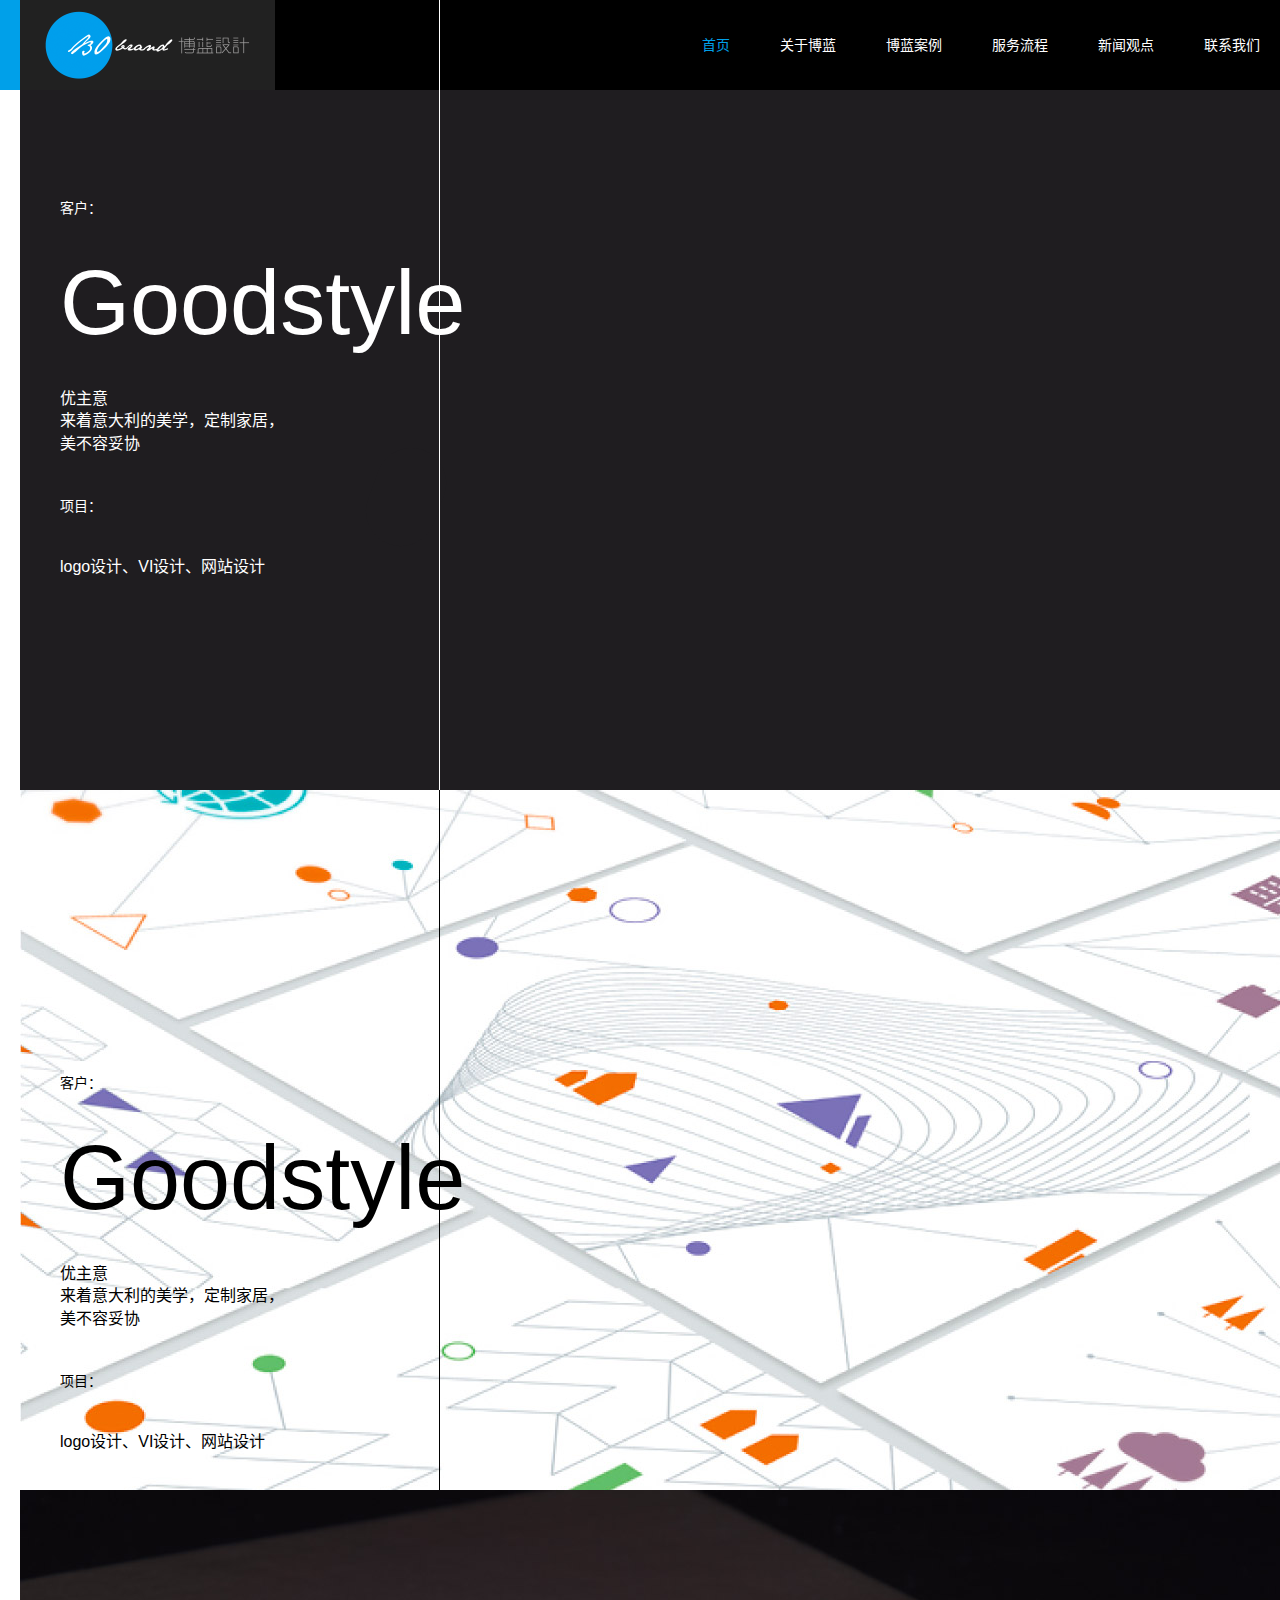
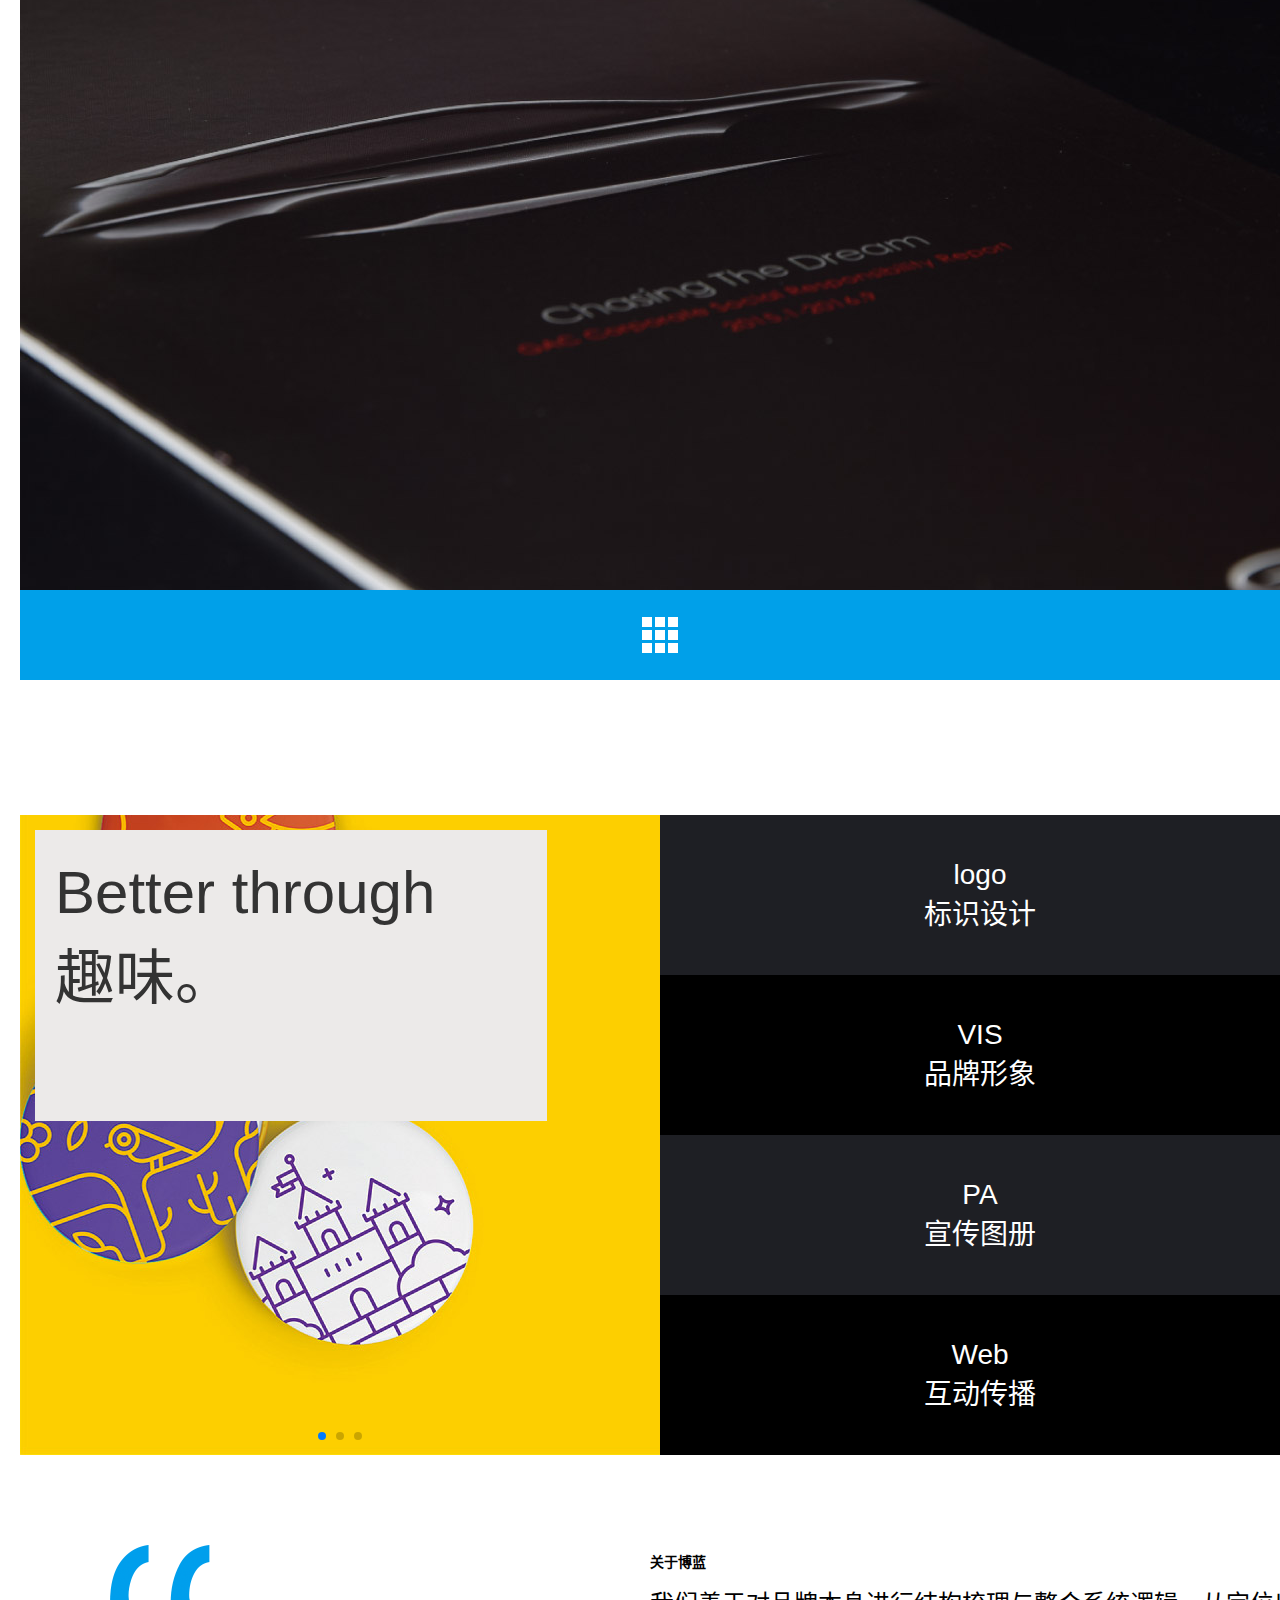
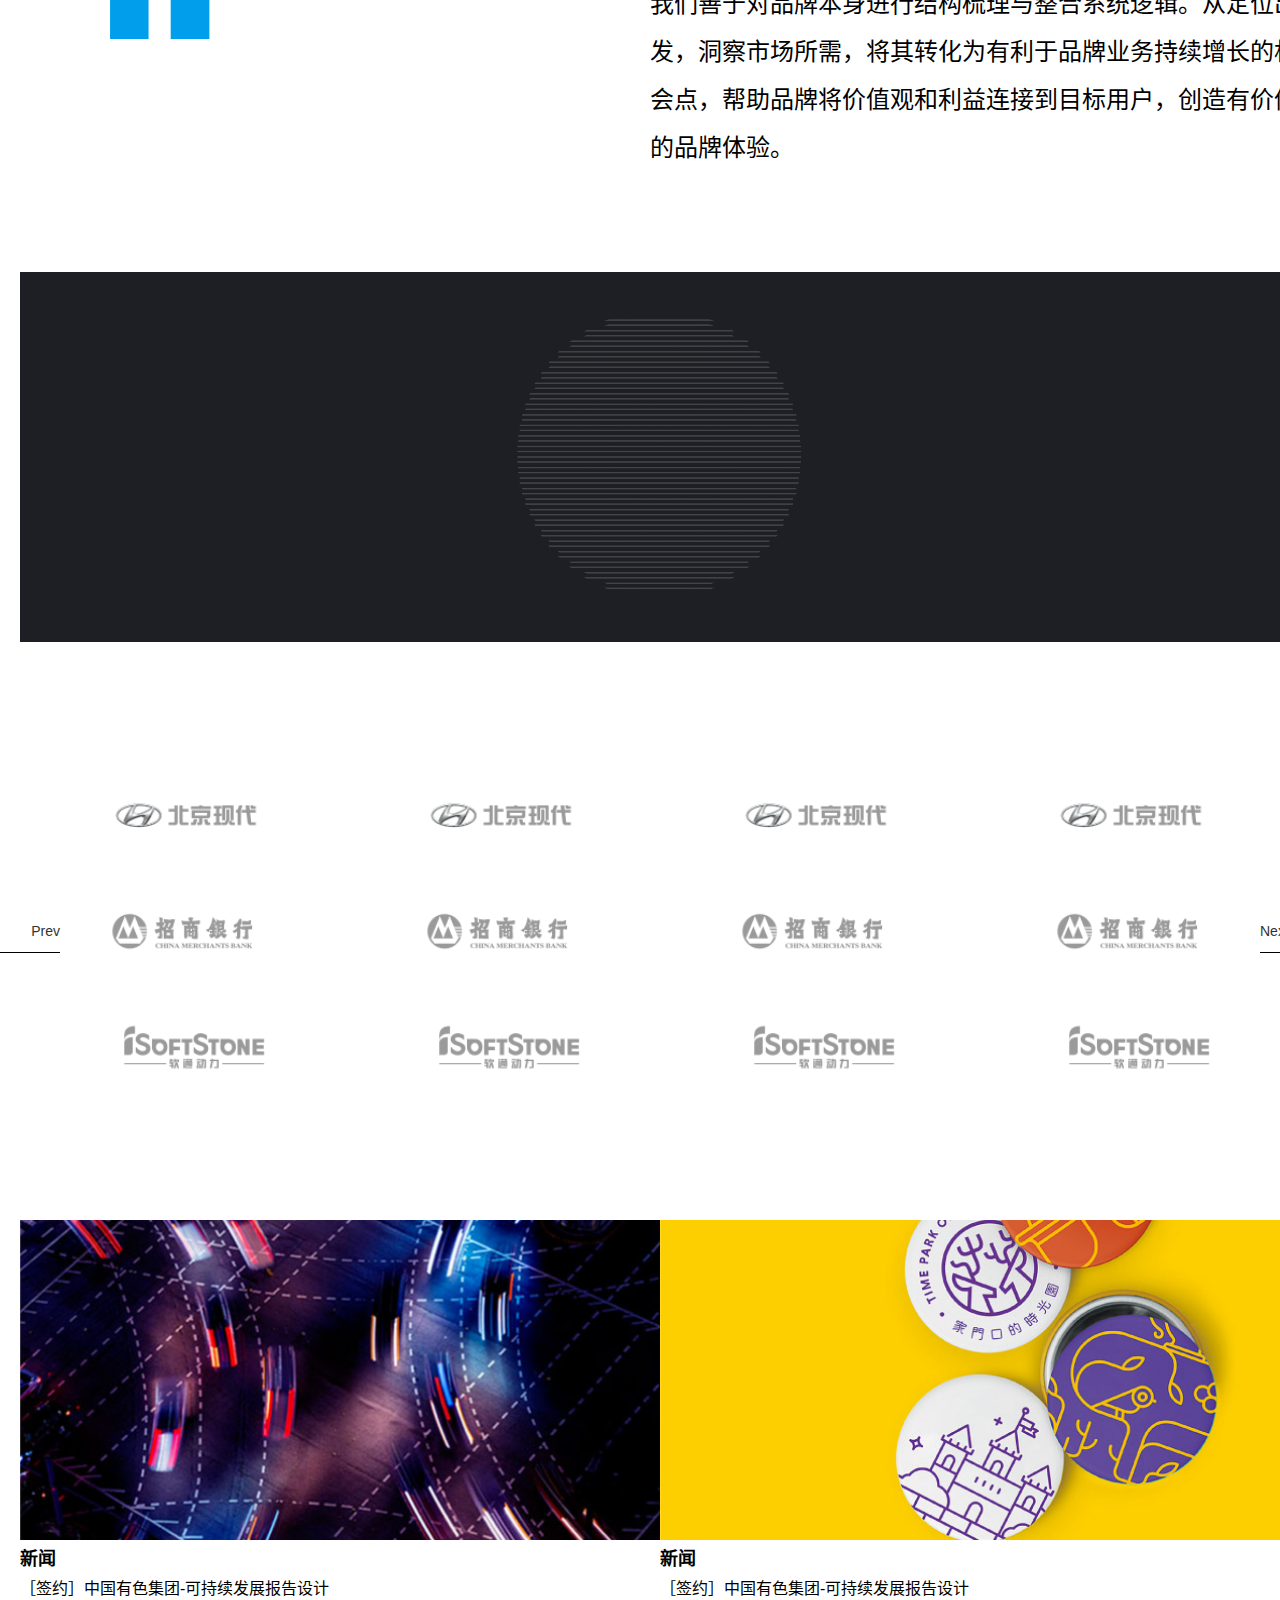
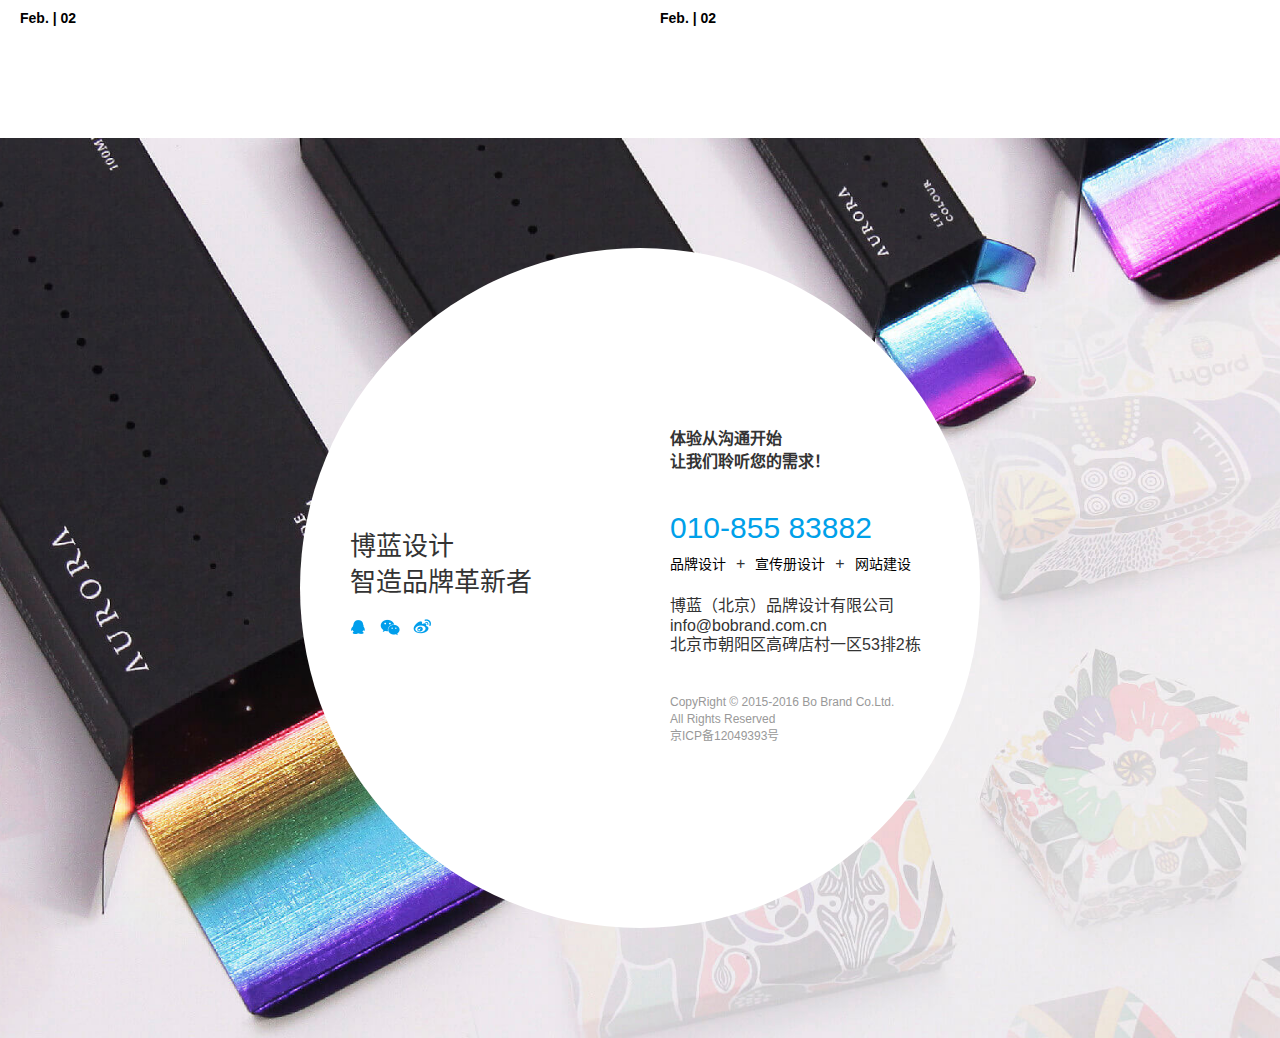
==== index.html @ 8a4f6799 "首页移动端调整" ====
<!DOCTYPE html>
<html lang="zh-CN">

<head>
    <meta charset="utf-8">
    <meta http-equiv="X-UA-Compatible" content="IE=edge">
    <meta content="width=device-width, initial-scale=1.0, maximum-scale=1.0,  user-scalable=0;" name="viewport" />
    <meta content="yes" name="apple-mobile-web-app-capable" />
    <meta content="black" name="apple-mobile-web-app-status-bar-style" />
    <meta content="telephone=no" name="format-detection" />
    <!-- 上述3个meta标签*必须*放在最前面，任何其他内容都*必须*跟随其后！ -->
    <title>博蓝</title>
    <!-- Bootstrap -->
    <link href="css/bootstrap.min.css" rel="stylesheet">
    <!-- HTML5 shim and Respond.js for IE8 support of HTML5 elements and media queries -->
    <!-- WARNING: Respond.js doesn't work if you view the page via file:// -->
    <!--[if lt IE 9]>
<script type="text/javascript" src="js/html5shiv.min.js"></script>
<script type="text/javascript" src="js/respond.min.js"></script>
<![endif]-->
    <link rel="stylesheet" type="text/css" href="css/swiper.min.css" media="all">
    <link rel="stylesheet" type="text/css" href="css/animate.css" media="all">
    <link rel="stylesheet" type="text/css" href="css/common.css" media="all">
    <link rel="stylesheet" type="text/css" href="css/index.css" media="all">
</head>

<body>
    <div class="container bl-container index-container">
        <div class="nav-block"></div>
        <nav class="navbar navbar-default bl-left-tag ">
            <!-- Brand and toggle get grouped for better mobile display -->
            <div class="navbar-header">
                <button type="button" class="navbar-toggle collapsed" data-toggle="collapse" data-target="#bs-example-navbar-collapse-1" aria-expanded="false"> <span class="sr-only">Toggle navigation</span> <span class="icon-bar"></span> <span class="icon-bar"></span> <span class="icon-bar"></span> </button>
                <a class="navbar-brand" href="#">博蓝设计</a> </div>
            <!-- Collect the nav links, forms, and other content for toggling -->
            <div class="collapse navbar-collapse " id="bs-example-navbar-collapse-1">
                <ul class="nav navbar-nav pull-right">
                    <li class="active"><a href="#">首页</a></li>
                    <li><a href="#">关于博蓝</a></li>
                    <li><a href="#">博蓝案例</a></li>
                    <li><a href="#">服务流程</a></li>
                    <li><a href="#">新闻观点</a></li>
                    <li><a href="#">联系我们</a></li>
                    <li class="phone-li">
                    	<p class="p1">咨询热线</p>
                    	<p class="tel">010-855 83882</p>
						<p class="share">
							<a href="" class="qq"></a>
							<a href="" class="wx"></a>
							<a href="" class="sina"></a>
						</p>
                    </li>
                </ul>
            </div>
            <!-- /.navbar-collapse -->
            <!-- /.container-fluid -->
        </nav>
        <div class="banner-layer bl-1">
        	<div class="img-bg"> </div>
            <div class="b-text">
                <p>客户：</p>
                <p class="big">Goodstyle</p>
                <p class="phone-big">Goodstyle 优主意</p>
                <p class="text-f16">优主意
                    <br> 来着意大利的美学，定制家居，
                    <br> 美不容妥协
                </p>
                <p>项目：</p>
                <p class="text-f16">logo设计、VI设计、网站设计</p>
                <a href="" class="more "><span>了解更多</span></a> </div>
        </div>
        <div class="banner-layer bl-2">
            <div class="img-bg"> </div>
            <div class="b-text">
                <p>客户：</p>
                <p class="big">Goodstyle</p>
                <p class="phone-big">Goodstyle 优主意</p>
                <p class="text-f16">优主意
                    <br> 来着意大利的美学，定制家居，
                    <br> 美不容妥协
                </p>
                <p>项目：</p>
                <p class="text-f16">logo设计、VI设计、网站设计</p>
                <a href="" class="more "><span>了解更多</span></a> </div>
        </div>
        <div class="banner-layer bl-3">
            <div class="img-bg"> </div>
            <div class="b-text">
                <p>客户：</p>
                <p class="big">Goodstyle</p>
                <p class="phone-big">Goodstyle 优主意</p>
                <p class="text-f16">优主意
                    <br> 来着意大利的美学，定制家居，
                    <br> 美不容妥协
                </p>
                <p>项目：</p>
                <p class="text-f16">logo设计、VI设计、网站设计</p>
                <a href="" class="more "><span>了解更多</span></a> </div>
        </div>
        <a href="" class="banner-more"> <span class="icon"></span> <span class="text">全部案例</span> </a>
        <div class="business clearfix">
            <div class="img pull-left">
                <div class="swiper-container">
                    <div class="swiper-wrapper">
                        <div class="swiper-slide"><img src="images/i-img01.jpg" width="100%" alt=""></div>
                        <div class="swiper-slide"><img src="images/i-bg01.jpg" width="100%" alt=""></div>
                        <div class="swiper-slide"><img src="images/i-bg02.jpg" width="100%" alt=""></div>
                    </div>
                    <div class="swiper-pagination"></div>
                </div>
                <div class="t"><span class="en">Better through</span><span class="ch">趣味。</span></div>
            </div>
            <ul class="list-unstyled pull-right">
                <li>
                    <a href="">
                        <div class="name"><span class="en">logo</span><span class="ch">标识设计</span></div>
                        <div class="more">了解更多</div>
                    </a>
                </li>
                <li>
                    <a href="">
                        <div class="name"><span class="en">VIS</span><span class="ch">品牌形象</span></div>
                        <div class="more">了解更多</div>
                    </a>
                </li>
                <li>
                    <a href="">
                        <div class="name"><span class="en">PA</span><span class="ch">宣传图册</span></div>
                        <div class="more">了解更多</div>
                    </a>
                </li>
                <li>
                    <a href="">
                        <div class="name"><span class="en">Web</span><span class="ch">互动传播</span></div>
                        <div class="more">了解更多</div>
                    </a>
                </li>
            </ul>
        </div>
        <div class="about clearfix"> <span class="icon"></span>
            <div class="text">
                <h5><a href="">关于博蓝</a></h5>
                <p>我们善于对品牌本身进行结构梳理与整合系统逻辑。从定位出发，洞察市场所需，将其转化为有利于品牌业务持续增长的机会点，帮助品牌将价值观和利益连接到目标用户，创造有价值的品牌体验。</p>
            </div>
        </div>
        <div class="about-2 clearfix">
            <div class="item item-1"> <span class="num" id="clsj">8</span> <span class="line"></span> <span class="text">年时间</span> </div>
            <div class="item item-2"> <span class="num" id="jx">11</span> <span class="line"></span> <span class="text">奖项</span> </div>
            <div class="item item-3"> <span class="num" id="alsl">343</span> <span class="line"></span> <span class="text">家企业</span> </div>
            <div class="item item-4"> <span class="num" id="sjxm">1250</span> <span class="line"></span> <span class="text">设计项目</span> </div>
        </div>
        <div class="partner">
            <div class="swiper-container">
                <div class="swiper-wrapper">
                    <div class="swiper-slide">
                        <a href=""><img src="images/p-1.png" width="100%" alt=""></a>
                        <a href=""><img src="images/p-2.png" width="100%" alt=""></a>
                        <a href=""><img src="images/p-3.png" width="100%" alt=""></a>
                    </div>
                    <div class="swiper-slide">
                        <a href=""><img src="images/p-1.png" width="100%" alt=""></a>
                        <a href=""><img src="images/p-2.png" width="100%" alt=""></a>
                        <a href=""><img src="images/p-3.png" width="100%" alt=""></a>
                    </div>
                    <div class="swiper-slide">
                        <a href=""><img src="images/p-1.png" width="100%" alt=""></a>
                        <a href=""><img src="images/p-2.png" width="100%" alt=""></a>
                        <a href=""><img src="images/p-3.png" width="100%" alt=""></a>
                    </div>
                    <div class="swiper-slide">
                        <a href=""><img src="images/p-1.png" width="100%" alt=""></a>
                        <a href=""><img src="images/p-2.png" width="100%" alt=""></a>
                        <a href=""><img src="images/p-3.png" width="100%" alt=""></a>
                    </div>
                    <div class="swiper-slide">
                        <a href=""><img src="images/p-1.png" width="100%" alt=""></a>
                        <a href=""><img src="images/p-2.png" width="100%" alt=""></a>
                        <a href=""><img src="images/p-3.png" width="100%" alt=""></a>
                    </div>
                    <div class="swiper-slide">
                        <a href=""><img src="images/p-1.png" width="100%" alt=""></a>
                        <a href=""><img src="images/p-2.png" width="100%" alt=""></a>
                        <a href=""><img src="images/p-3.png" width="100%" alt=""></a>
                    </div>
                </div>
                <div class="swiper-button-next">Next</div>
                <div class="swiper-button-prev">Prev</div>
            </div>
        </div>
        <div class="clearfix news-layer">
            <div class="news pull-left">
                <a href="">
                    <div class="img"><img src="images/i-img02.jpg" width="100%" alt=""></div>
                    <h4>新闻</h4>
                    <h5>［签约］中国有色集团-可持续发展报告设计</h5>
                    <p class="time">Feb. | 02</p>
                </a>
            </div>
            <div class="news pull-right">
                <a href="">
                    <div class="img"><img src="images/i-img03.jpg" width="100%" alt=""></div>
                    <h4>新闻</h4>
                    <h5>［签约］中国有色集团-可持续发展报告设计</h5>
                    <p class="time">Feb. | 02</p>
                </a>
            </div>
        </div>
    </div>
    <div class="footer">
        <div class="footer-wrap">
            <div class="footer-content">
                <div class="left pull-left">
                    <h3>博蓝设计<br>智造品牌革新者</h3>
                    <div class="share">
						<a href="" class="qq"></a>
						<a href="" class="wx"></a>
						<a href="" class="sina"></a>

                    </div>
                </div>
                <div class="right pull-right">
                    <p class="p1"><b>体验从沟通开始<br>让我们聆听您的需求！</b></p>
                    <p class="tel">010-855 83882 </p>
                    <p class="links"><a href="">品牌设计</a>+<a href=""> 宣传册设计</a>+<a href="">网站建设</a></p>
                    <p class="name">博蓝（北京）品牌设计有限公司</p>
                    <p class="email">info@bobrand.com.cn</p>
                    <p class="addr">北京市朝阳区高碑店村一区53排2栋</p>
                    <p class="copy">CopyRight © 2015-2016 Bo Brand Co.Ltd.
                        <br>All Rights Reserved
                        <br>京ICP备12049393号</p>
                </div>
            </div>
        </div>
        <div class="footer-friends">
            <span>北京VI设计公司</span>
            <span>北京标志设计</span>
            <span>北京LOGO设计</span>
            <span>VI设计公司</span>
            <span>北京画册设计</span>
            <span>北京商标设计</span>
            <span>品牌策划</span>
            <span>包装设计</span>
            <span>展示设计</span>
            <span>专卖店设计</span>
            <span>广告设计</span>
            <span>平面设计</span>
            <span>企业形象设计</span>
            <span>网站设计</span>
            <span>北京网站设计公司</span>
            <span>网站建设</span>
            <span>导视设计</span>
        </div>
    </div>
    <script type="text/javascript" src="js/jquery-1.11.2.min.js"></script>
    <script type="text/javascript" src="js/bootstrap.min.js"></script>
    <script type="text/javascript" src="js/jquery.mousewheel.min.js"></script>
    <script type="text/javascript" src="js/swiper.min.js"></script>
    <script type="text/javascript" src="js/countUp.js"></script>
    <script type="text/javascript" src="js/common.js"></script>
    <script type="text/javascript" src="js/index.js"></script>
</body>

</html>
---- css/common.css ----
@charset "utf-8";
/* CSS Document */
body{font-family:'microsoft yahei',Verdana, Geneva, sans-serif;}
.clearFix{zoom:1;}
.clearFix:after{clear:both;display:table;box-sizing:border-box;}

a:hover{text-decoration:none;}
.bl-container{width:1320px;padding:0 20px;min-height:1000px;padding-top: 90px;position: relative;}
.nav-block,
.navbar{position: absolute;top: 0;width: 1280px;height: 90px;border-width:0;background:#000000;border-radius:0;margin-bottom:0;}
.navbar:after{content: '';position: absolute;left: 420px;top: 0;bottom: 0;display: block;margin-left: -1px;border-left: 1px solid #fff;}
.navbar.navDown{position: fixed;z-index: 2;opacity:1;-webkit-animation: navDown 0.4s forwards;animation: navDown 0.4s forwards;}
.navbar.navUp{position: fixed;z-index: 2;opacity:1;-webkit-animation: navUp 0.4s forwards;animation: navUp 0.4s forwards;}
.navbar-header{padding:11px 25px;min-height:90px;background:#212121;}
.navbar-brand{text-indent:-999px;}
.navbar-default .navbar-brand{background:url(../images/css-spd.png) 0 0 no-repeat;width:205px;height:68px;}
.navbar-default .navbar-nav li a,
.navbar-default .navbar-nav li a:focus{min-height:90px;line-height:90px;padding:0 25px;color:#fff;-webkit-transition:all 0.5s;transition:all 0.5s;}
.navbar-default .navbar-nav li.active a, 
.navbar-default .navbar-nav li.active a:hover, 
.navbar-default .navbar-nav li a:hover,
.navbar-default .navbar-nav li.active a:focus{background:none;color:#00a0e9;}
.bl-left-tag{}
.bl-left-tag:before{position:absolute;top:0;left:-20px;width:20px;content:'';background:#00a0e9;width:20px;height:90px;}

.text-f14{font-size:14px;}
.text-f16{font-size:16px;}


.footer{background:#1f1d20;}
.footer-wrap{position:relative;width:1280px;margin:0 auto;background:url(../images/i-bg04.jpg) center 0 no-repeat;background-size:cover;min-height:800px;}
.footer-content{width:680px;height:680px;position:absolute;left:50%;top:50%;margin:-340px 0 0 -340px;background:#fff;border-radius:100%;background:#fff;}
.footer-content .left,
.footer-content .right{width:50%;box-sizing:border-box;}
.footer-content .left h3{font-size:26px;line-height:1.4em;}
.footer-content .left{padding:260px 0 0 50px;}
.footer-content .left .share{font-size: 0;margin-left: -8px;}
.footer-content .left .share a{background:url(../images/css-spd.png) 0 -177px no-repeat;-webkit-background-size: 400px 400px; background-size: 400px 400px;width: 32px;height: 32px;display: inline-block;vertical-align: top;}
.footer-content .left .share a.wx{background-position: 0 -212px;}
.footer-content .left .share a.sina{background-position: 0 -248px;}

.footer-content .right{padding:180px 50px 0 30px;font-size:16px;}
.footer-content .right .p1{margin-bottom: 40px;}
.footer-content .right .tel{color:#00a0e9;font-size:30px;line-height:1em;}
.footer-content .right .links{margin-left:-10px;margin-bottom:20px;}
.footer-content .right .links a{font-size:14px;color:#000;display:inline-block;padding:0 10px;}
.footer-content .right .links a:hover{text-decoration: none;color: #00a0e9;}
.footer-content .right .name,
.footer-content .right .email,
.footer-content .right .addr{margin-bottom:0;line-height:1.2em;}
.footer-content .right .copy{font-size:12px;color:#999;line-height:1.4em;margin-top:40px;}
.footer-friends{display: none;width: 1280px;margin: 0 auto;padding: 20px 0;font-size: 12px;color: #999;text-align: center;}
.footer-friends span{display: inline-block;padding: 0 4px;}


@keyframes navDown{
	0%{top:-90px;}
	100%{top:0;}
}
@keyframes navUp{
	0%{top:0;}
	100%{top:-90px;}
}


.navbar-default .navbar-nav li.phone-li{display: none;}
@media screen and (max-width: 1024px){
	.bl-container,

	.footer-wrap{width: 100%;-webkit-box-sizing: border-box;
	-moz-box-sizing: border-box;
	box-sizing: border-box;}
	.navbar{left: 20px;right: 0;width: auto;}
	.nav-block{left: 0;right: 0;width: auto;}

}
@media screen and (max-width:768px)
{
	.navbar-default .navbar-nav li a, .navbar-default .navbar-nav li a:focus{padding: 0 10px;}

}

@media screen and (max-width:414px)
{	
	.navbar-default .navbar-nav li.phone-li{display: block;}
	.banner-more{display: block !important;}

	.navbar-header{padding: 11px 15px;}
	.navbar-default .navbar-brand{width: 155px;height: 52px;margin-top: 8px;-webkit-background-size: 600px 600px; background-size: 600px 600px;}
	.nav{float: none !important;-webkit-box-sizing: border-box;-moz-box-sizing: border-box; box-sizing: border-box;background: #00a0e9;padding: 20px 0;}
	.navbar-default .navbar-toggle{border-width: 0;}
	.navbar-default .navbar-toggle .icon-bar{height: 1px;}
	.navbar-default .navbar-toggle .icon-bar:nth-child(3){width: 26px;}
	.navbar-toggle .icon-bar+.icon-bar{margin-top: 6px;}
	.navbar-default .navbar-toggle:hover, .navbar-default .navbar-toggle:focus{background: none;}
	.navbar-default .navbar-toggle{background: #00a0e9 !important;}
	.navbar-default .navbar-toggle.collapsed{background: none !important;}
	.navbar-default .navbar-toggle .icon-bar{background: #fff;}
	.navbar-default .navbar-toggle.collapsed{background:none;}
	.navbar-default .navbar-toggle.collapsed  .icon-bar{background: #999;}
	.navbar-default .navbar-collapse, .navbar-default .navbar-form{border-top: none;}

	.navbar-default .navbar-nav li a, .navbar-default .navbar-nav li a:focus{line-height:40px;min-height: auto;height: auto;text-align: left;text-indent: 40%;padding: 0;}
	.navbar-default .navbar-nav li.active a, .navbar-default .navbar-nav li.active a:hover, .navbar-default .navbar-nav li a:hover, .navbar-default .navbar-nav li.active a:focus{color: #fff;}
	.navbar-default .navbar-nav li{text-indent: 40%;}
	.navbar-default .navbar-nav li.phone-li .tel{font-size: 20px;color: #fff;}
	.navbar-default .navbar-nav li.phone-li .p1{font-size: 12px;font-weight: bold;}
	.navbar-default .navbar-nav li.phone-li .share{font-size: 0;}
	.navbar-default .navbar-nav li.phone-li .share a{margin-right: 10px;background:url(../images/css-spd.png) 0 -177px no-repeat;-webkit-background-size: 400px 400px; background-size: 400px 400px;width: 32px;height: 32px;display: inline-block;vertical-align: top;}
	.navbar-default .navbar-nav li.phone-li .share a.wx{background-position: 0 -212px;}
	.navbar-default .navbar-nav li.phone-li .share a.sina{background-position: 0 -248px;}
	.navbar-default .navbar-nav{margin: 0 -15px;}
	.navbar-toggle{margin-right: 0;margin-top: 17px;}
	.footer-content{width: 90%;height: 370px;margin-top: -125px;margin-left: -45%;}
	.footer-content .right{padding: 40px 10px 0 0;font-size: 12px;}
	.footer-content .right .tel{font-size: 20px;}
	.footer-content .left h3{font-size: 18px;font-weight: bold;}
	.footer-content .left{padding: 120px 0 0 30px;}
	.footer-content .right .copy{margin-top: 20px;}
	.footer-content .right .p1{margin-bottom: 20px;}
	
}
---- css/index.css ----
@charset "utf-8";
/* CSS Document */
a{-webkit-transition:all 0.5s;transition:all 0.5s;}
.index-container{}
.banner-layer{height:700px;}

.banner-layer{position:relative;overflow:hidden;}
.banner-layer .img-bg{position:absolute;top:0;right:0;bottom:0;left:0;}
.banner-layer .b-text{position:absolute;top:0;bottom:0;left:0;border-right:1px solid #fff;font-size:14px;color:#fff;width:420px;padding:310px 0 0 40px;
/*-webkit-transition:all 1s;
transition:all 1s;
opacity:0;*/
}
.banner-layer .b-text .big{font-size:90px;line-height:1em;font-weight:normal;font-family:'arial';}
.banner-layer .b-text .more{border-radius:100px;width:100px;height:70px;padding-top:20px;box-sizing:border-box;text-align:center;position:absolute;top:50%;right:0;background:#1f1d20;margin:100px -50px 0 0;font-size:20px;color:#fff;
-webkit-transition:all 0.6s;
transition:all 0.6s;
-webkit-transform:rotate(-70deg);
transform:rotate(-70deg);
-webkit-transform-origin:center bottom;
transform-origin:center bottom;
}
.banner-layer .b-text .more span{opacity:0;
-webkit-transition:all 0.6s;
transition:all 0.6s;
}
.banner-layer .b-text .more:after{position:absolute;bottom:-1px;left:50%;content:'';height:1px;width:50%;background:#fff;
-webkit-transform:rotate(-20deg);
-webkit-transform-origin:left top;
-webkit-transition:all 0.6s;
transform:rotate(-20deg);
transform-origin:left top;
transition:all 0.6s;
}
.banner-layer .b-text:hover .more{transform:rotate(0);opacity:1;}
.banner-layer .b-text:hover .more span{opacity:1;}
.banner-layer .b-text:hover .more:after{width:40%;}
.banner-layer .b-text p{margin-bottom:40px;}

.bl-1{background:#1f1d20;}

.bl-2{}
.bl-2 .img-bg{background:url(../images/i-bg01.jpg) center 0 no-repeat;}
.bl-2 .b-text{border-right-color:#000;color:#000;}
.bl-2 .b-text .more{background:#fff;color:#000; margin-top:120px;}
.bl-2 .b-text .more:after{background:#000;}
.bl-3 .img-bg{background:url(../images/i-bg02.jpg) center 0 no-repeat;}
.bl-3 .b-text .more{background:url(../images/i-bg02.jpg) 30% 60% no-repeat;color:#fff; margin-top:120px;}

.banner-more{background:#00a0e9;height:90px;position:relative;display:block;margin-bottom:135px;}
.banner-more .icon,
.banner-more .text{-webkit-transition:all 0.5s;transition:all 0.5s;}
.banner-more .icon{position:absolute;left:50%;top:50%;margin:-18px 0 0 -18px;background:url(../images/css-spd.png) 0 -142px no-repeat;width:36px;height:36px;}
.banner-more .text{position:absolute;left:50%;top:50%;margin:-18px 0 0 -18px;padding-top:4px;font-size:12px;line-height:1em;text-align:center;width:36px;height:36px;border:1px solid #fff;color:#fff;}
.banner-more .text{transform:scale(0);}
.banner-more:hover .icon{transform:scale(0);}
.banner-more:hover .text{transform:scale(1);}

.business {position: relative;z-index: 1;}
.business .img,
.business ul{width:50%;position:relative;margin-bottom:0;}
.business .img .t{position:absolute;z-index:2;top:15px;left:15px;background:#eceae9;width:80%;font-size:60px;padding:20px 0 100px 20px;box-sizing:border-box;}
.business .img img{display:block;}
.business .img .en,
.business .img .ch{display:block;}
.business ul a{position:relative;display:block;background:#000;text-align:center;width:100%;min-height:160px;color:#fff;font-size:28px;}
.business ul li:nth-child(2n+1) a{background:#1e1f24;}
.business ul a .en,
.business ul a .ch{display:block;}
.business ul a .more{font-size:12px;}
.business ul a .name,
.business ul a .more{position:absolute;top:50%;left:50%;width:160px;height:60px;margin:-30px 0 0 -80px;}
.business ul a .name{height:80px;margin-top:-40px;}
.business ul a .more{opacity:0;height:0;margin-top:0;line-height:0;overflow:hidden;box-sizing:border-box;border-left:1px solid #fff;border-right:1px solid #fff;}
.business ul a,
.business ul a .name,
.business ul a .more{-webkit-transition:all 0.5s;transition:all 0.5s;}
.business ul a:hover{background:#00a0e9 !important;}
.business ul a:hover .name{opacity:0;-webkit-transform:scale(0);transform:scale(0);}
.business ul a:hover .more{opacity:1;height:60px;margin-top:-30px;line-height:60px;}
.about{position:relative;padding: 90px 0;}
.about .icon{position:absolute;top:90px;left:90px;background:url(../images/css-spd.png) 0 -213px no-repeat;width:100px;height:94px;}
.about .text{width:650px;float:right;color:#000;}
.about .text h5{font-weight:bold;}
.about .text h5 a{color:#000;}
.about .text h5 a:hover{color:#00a0e9;}
.about .text p{font-size:24px;line-height:2em;}
.about-2{height:370px;background:#1e1f24;position:relative;}
.about-2 .item{width:289px;height:265px;position:absolute;left:50%;top:50%;margin:-133px 0 0 -145px;background:url(../images/ibg03.png) center center no-repeat;}
.about-2 .item .num,
.about-2 .item .line,
.about-2 .item .text{opacity:0;position:absolute;top:50%;color:#fff;text-align:center;width:100%;
-webkit-transition:all 1s 2s;transition:all 1s 2s;
}
.about-2 .item .num{font-size:68px;line-height:1em;margin-top:-80px;}
.about-2 .item .text{position:absolute;margin-top:20px;font-size:30px;}
.about-2 .item .line{background:#00a0e9;width:40px;height:1px;left:50%;margin-left:-20px;margin-top:4px;}
.about-2 .item-2,
.about-2 .item-4{margin-top:-138px;}
.about-2 .item-2 .text,
.about-2 .item-4 .text{margin-top:24px;}
.about-2 .item-2 .num,
.about-2 .item-4 .num{margin-top:-74px;}
.about-2 .item-3,
.about-2 .item-4{}
.about-2.show .item-1{-webkit-animation: about2AniLeft1 2s forwards;animation: about2AniLeft1 2s forwards;}
.about-2.show .item-2{-webkit-animation: about2AniLeft2 1s forwards;animation: about2AniLeft2 1s forwards;}
.about-2.show .item-3{-webkit-animation: about2AniRight3 1s forwards;animation: about2AniRight3 1s forwards;}
.about-2.show .item-4{-webkit-animation: about2AniRight4 2s forwards;animation: about2AniRight4 2s forwards;}
.about-2.show .item .num,
.about-2.show .item .line,
.about-2.show .item .text{opacity:1;}
@-webkit-keyframes about2AniLeft1{
	0{}
	50%{margin-left:-270px;}
	100%{margin-left:-520px;}
}
@keyframes about2AniLeft1{
	0{}
	50%{margin-left:-270px;}
	100%{margin-left:-520px;}
}
@-webkit-keyframes about2AniLeft2{
	0{}
	100%{margin-left:-270px;}
}
@keyframes about2AniLeft2{
	0{}
	100%{margin-left:-270px;}
}
@-webkit-keyframes about2AniRight3{
	0{}
	100%{margin-left:-20px;}
}
@keyframes about2AniRight3{
	0{}
	100%{margin-left:-20px;}
}
@-webkit-keyframes about2AniRight4{
	0{}
	50%{margin-left:-20px;}
	100%{margin-left:230px;}
}
@keyframes about2AniRight4{
	0{}
	50%{margin-left:-20px;}
	100%{margin-left:230px;}
}

.partner .swiper-container{padding:100px 80px;margin:0 -20px;}
.partner .swiper-slide a{display:block;margin:30px 0;}
.partner .swiper-slide img{display:block;}
.partner .swiper-button-prev, 
.partner .swiper-button-next{width:60px;background:none;line-height:44px;border-bottom:1px solid #000;}
.partner .swiper-button-prev{left:0;text-align:right;}
.partner .swiper-button-next{right:0;}
.news-layer{margin-bottom:100px;}
.news {width:50%;}
.news .img{width:100%;height:320px;overflow:hidden;}
.news .img img{-webkit-transition:all 0.5s;transition:all 0.5s;}
.news .img img:hover{-webkit-transform:scale(1.1);transform:scale(1.1);}
.news a{color:#000;}
.news a:hover h5{color:#00a0e9;}
.news h4{font-weight:bold;}
.news h5{font-size:16px;}
.news .time{font-weight:bold;}



.banner-layer .b-text .phone-big{display: none;}
@media screen and (max-width:1024px){
	.navbar:after{display: none;}
	.business ul a{min-height: 125px;}
	.about-2{overflow: hidden;}
	.partner .swiper-container{padding: 70px 0;}
	.partner .swiper-button-prev, .partner .swiper-button-next{display: none;}
}

@media screen and (max-width:768px){
	.about-2 .item{width: 25%;-webkit-background-size: 100%;
	background-size: 100%;}
	.business .img .t{font-size: 30px;}
	.business ul a{min-height: 95px;font-size: 16px;}
	.business ul a .name{height: 50px;margin-top: -25px;}
	.about .text{width: 60%;}
	.partner .swiper-container{padding: 30px 0;}
	
	.about-2{height: 680px;}
	.about-2 .item{width: 40%;margin-left: 0;margin-left: -20%;margin-top: -135px;}
	.about-2.show .item-1{margin-left: -42%;margin-top: -285px;-webkit-animation: null 2s forwards;animation: null 2s forwards;}
	.about-2.show .item-2{margin-left: 2%;margin-top: -285px;-webkit-animation: null 1s forwards;animation: null 1s forwards;}
	.about-2.show .item-3{margin-left: -42%;margin-top: 15px;-webkit-animation: null 1s forwards;animation: null 1s forwards;}
	.about-2.show .item-4{margin-left: 2%;margin-top: 15px;-webkit-animation: null 2s forwards;animation: null 2s forwards;}
	

	.banner-layer .b-text{}
}
@media screen and (max-width: 414px){
	.bl-container{padding-left: 0;padding-right: 0;}
	.banner-layer{height: auto;}
	.banner-layer .b-text,
	.banner-layer .img-bg{position: static;width: 100%;min-height: 400px;padding: 0;margin: 0;-webkit-background-size: cover;
	background-size: cover;}
	.banner-layer .b-text{border-right: none;background: #fff;color: #000;height: auto;min-height: auto;padding:  30px;}
	.banner-layer .b-text p{margin-bottom: 0;}
	.banner-layer .b-text .big{font-size: 20px;}
	.banner-layer .b-text p:nth-child(1),
	.banner-layer .b-text p:nth-child(2),
	.banner-layer .b-text p:nth-child(4),
	.banner-layer .b-text p:nth-child(5){display: none;}
	.banner-layer .b-text p:nth-child(6){color: #999;}
	.banner-layer .b-text .phone-big{display: block;font-size: 30px;}
	.banner-layer .b-text .more{background: none;display: block;width: auto;height: auto;border-radius: 0;position: absolute;top: 0;bottom: 0;left: 0;right: 0;margin: 0;
		-webkit-transform: rotate(0);
		-ms-transform: rotate(0);
		-o-transform: rotate(0);
		transform: rotate(0);
	}
	.banner-layer .b-text .more span,
	.banner-layer .b-text .more:after{display: none;}
	.banner-more .icon{display: none;}
	.banner-more{height: auto;text-align: center;text-align: center;padding: 20px 0;margin: 0;}
	.banner-more .text{margin: 0;left: 0;font-size: 16px;position: static;margin: 0;width: auto;border-width: 0;-webkit-transform: scale(1);
	-ms-transform: scale(1);
	-o-transform: scale(1);
	transform: scale(1);}
	.business .img, .business ul{width: 100%;}
	.about .icon{top: 20p;left: 20px;background-position: 0 -105px;width: 50px;height: 50px;-webkit-background-size: 400px 400px;
	background-size: 400px 400px;}
	.about .text {width: 75%;}
	.about .text p{font-size: 16px;text-align: justify;padding-right: 20px;}
	
	.about-2{height: 500px;}
	.about-2 .item{-webkit-transition: all 1s ;
	-o-transition: all 1s ;
	transition: all 1s ;opacity:0;width: 50%;margin-left: -25%;height: 220px;margin-top: -110px;}
	.about-2.show .item-1{margin-left: -45%;margin-top: -220px;}
	.about-2.show .item-2{margin-left: -5%;margin-top: -216px;}
	.about-2.show .item-3{margin-left: -45%;margin-top: 0;}
	.about-2.show .item-4{margin-left: -5%;margin-top: 4px;}
	.about-2 .item .num{font-size: 36px;margin-top: -50px;}
	.about-2 .item .text{font-size: 20px;}

	.about-2.show .item{opacity:1;}
	

	.partner{overflow: hidden;}
	.partner .swiper-container{padding:0 20px;}
	.news-layer{margin-bottom: 20px;}
	.news{width: 100%;float: none;}
	.news .img{height: auto;}
	.news h4,
	.news h5,
	.news .time{padding: 0 20px;}
}
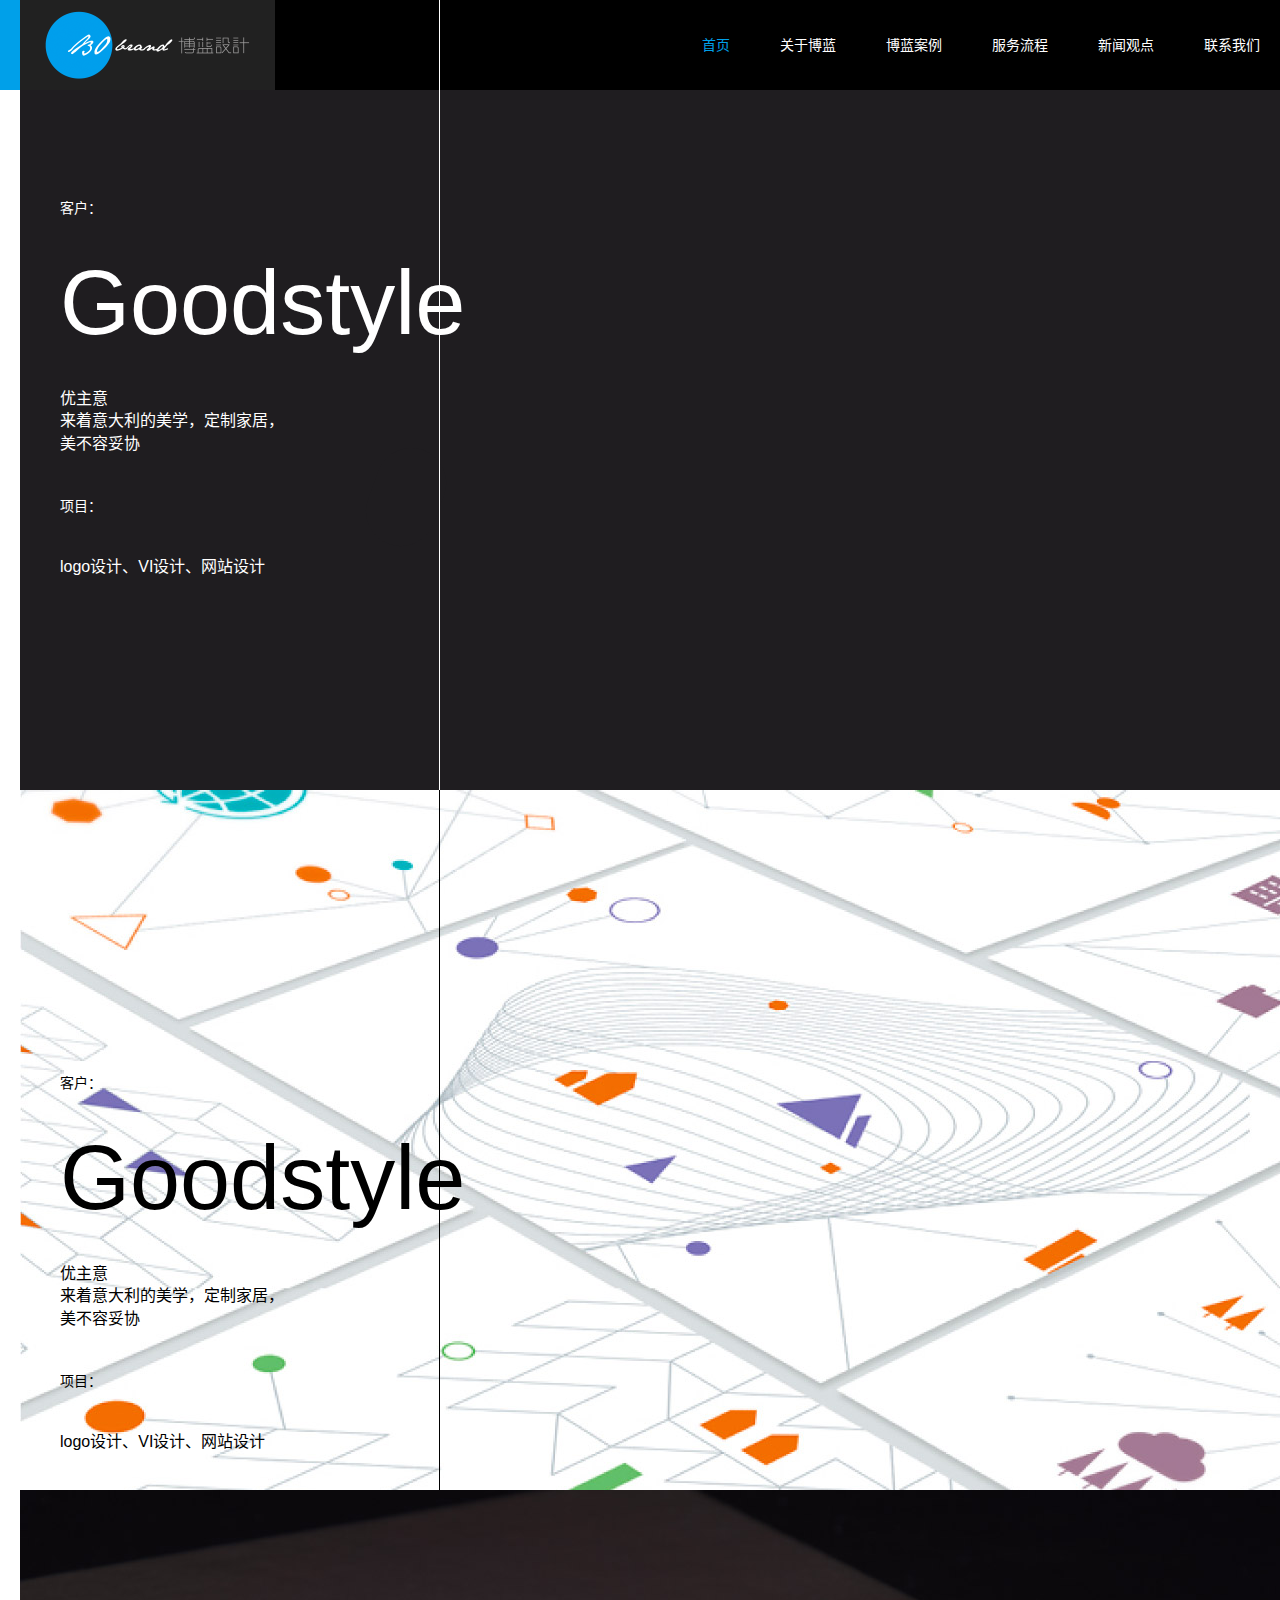
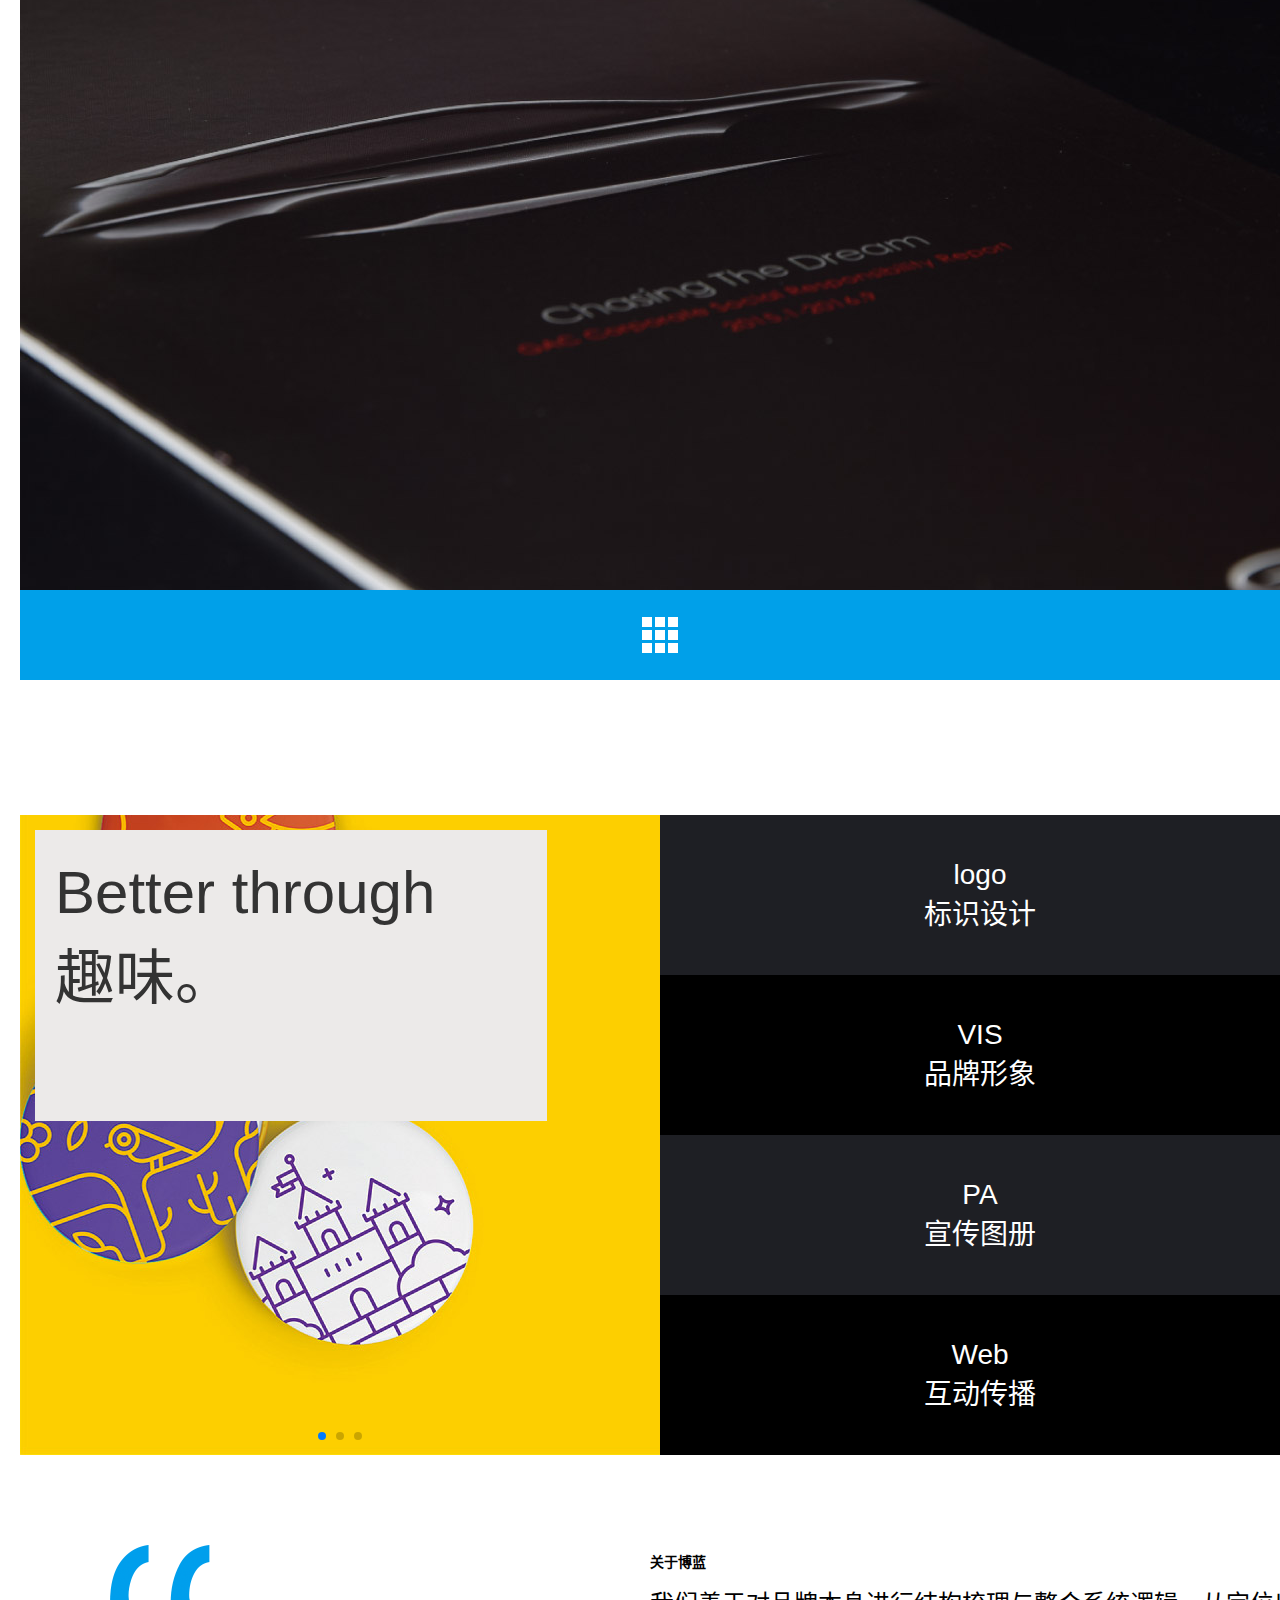
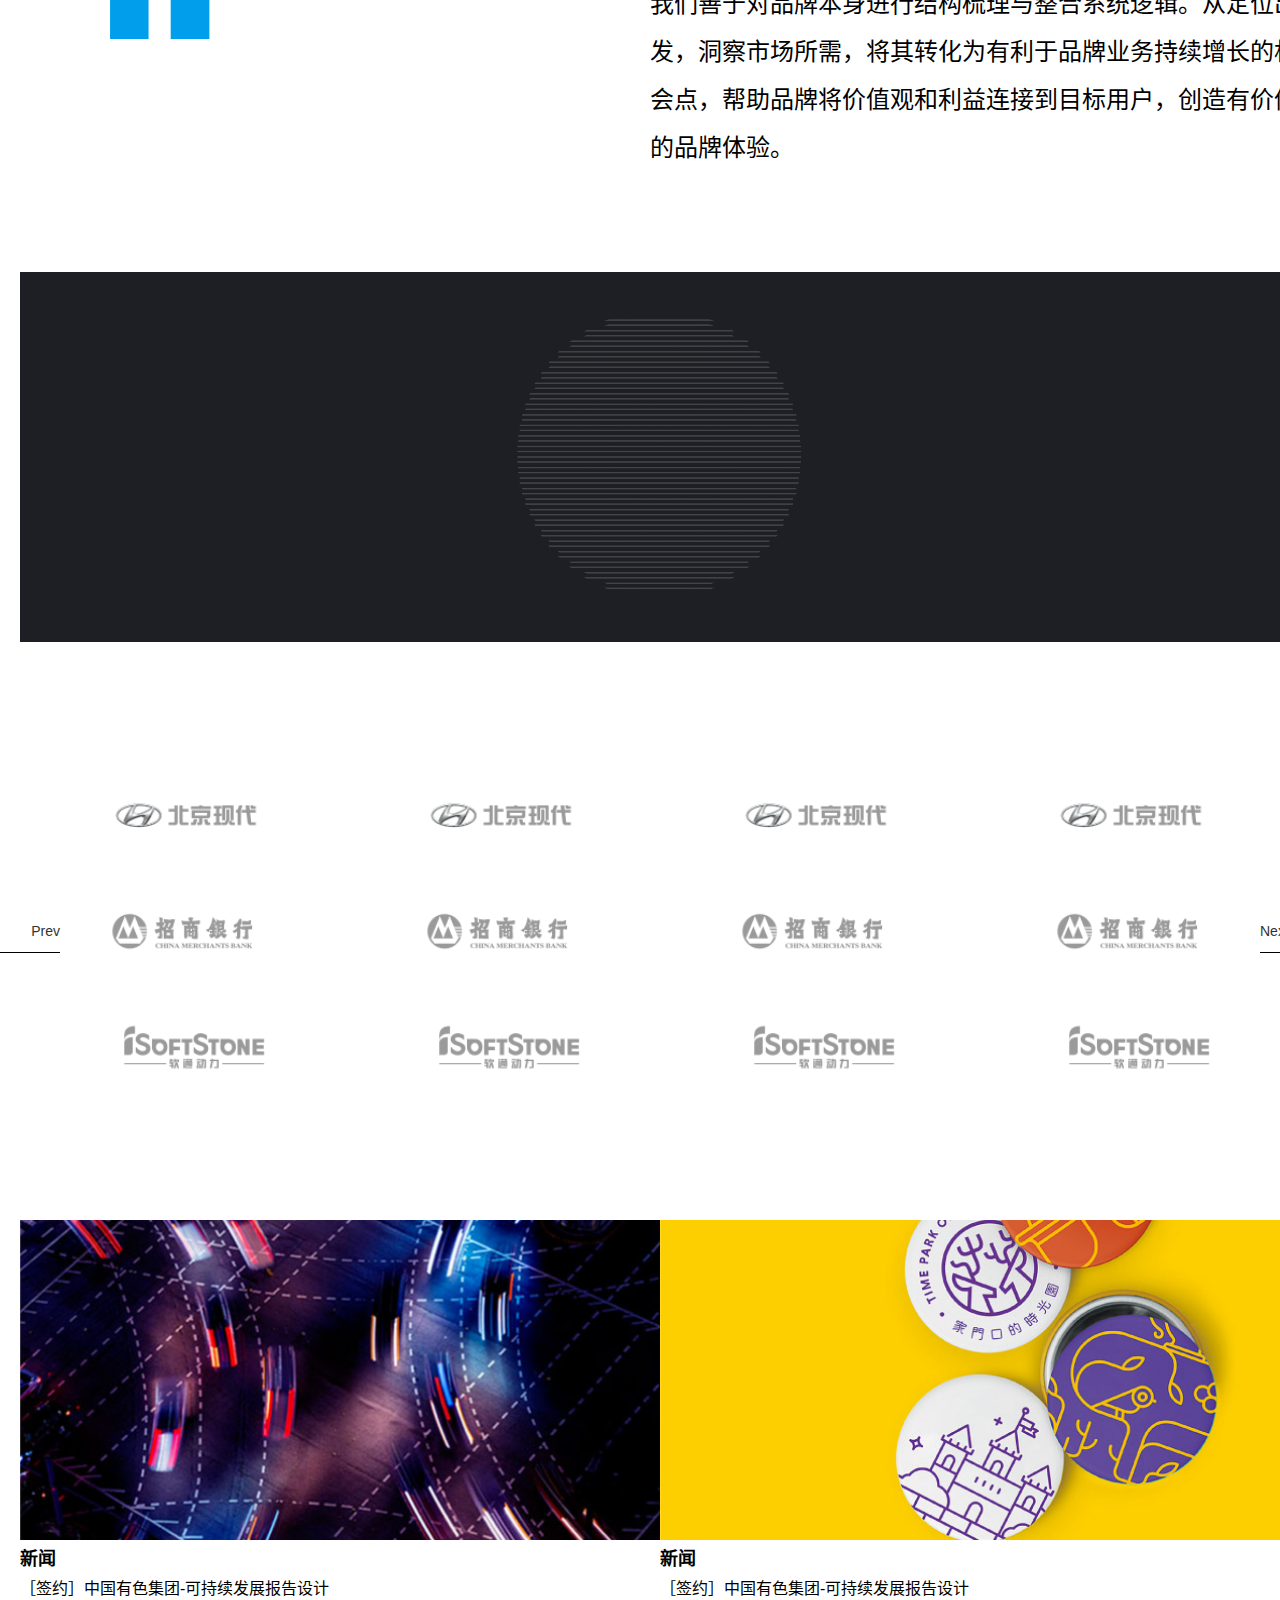
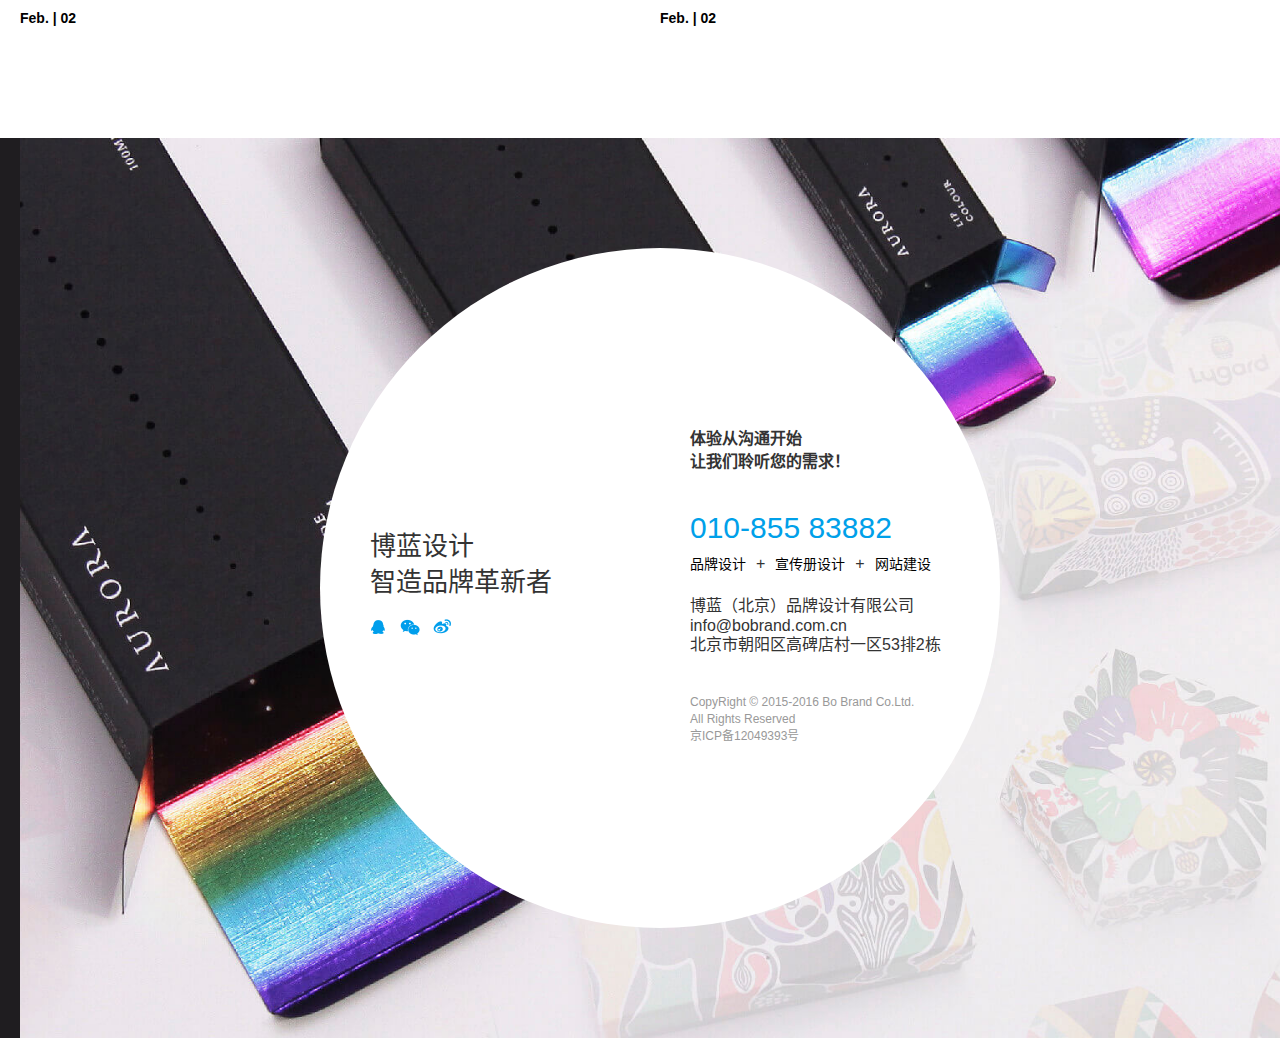
==== commit c5bdabdb: "添加PC列表" ====
--- a/index.html
+++ b/index.html
@@ -27,7 +27,7 @@
 <body>
     <div class="container bl-container index-container">
         <div class="nav-block"></div>
-        <nav class="navbar navbar-default bl-left-tag ">
+        <nav class="navbar navbar-default bl-left-tag navDown">
             <!-- Brand and toggle get grouped for better mobile display -->
             <div class="navbar-header">
                 <button type="button" class="navbar-toggle collapsed" data-toggle="collapse" data-target="#bs-example-navbar-collapse-1" aria-expanded="false"> <span class="sr-only">Toggle navigation</span> <span class="icon-bar"></span> <span class="icon-bar"></span> <span class="icon-bar"></span> </button>
--- a/css/common.css
+++ b/css/common.css
@@ -27,7 +27,7 @@
 .text-f16{font-size:16px;}
 
 
-.footer{background:#1f1d20;}
+.footer{background:#1f1d20;min-width: 1320px;}
 .footer-wrap{position:relative;width:1280px;margin:0 auto;background:url(../images/i-bg04.jpg) center 0 no-repeat;background-size:cover;min-height:800px;}
 .footer-content{width:680px;height:680px;position:absolute;left:50%;top:50%;margin:-340px 0 0 -340px;background:#fff;border-radius:100%;background:#fff;}
 .footer-content .left,
@@ -66,7 +66,7 @@
 .navbar-default .navbar-nav li.phone-li{display: none;}
 @media screen and (max-width: 1024px){
 	.bl-container,
-
+	.footer{min-width:initial;}
 	.footer-wrap{width: 100%;-webkit-box-sizing: border-box;
 	-moz-box-sizing: border-box;
 	box-sizing: border-box;}
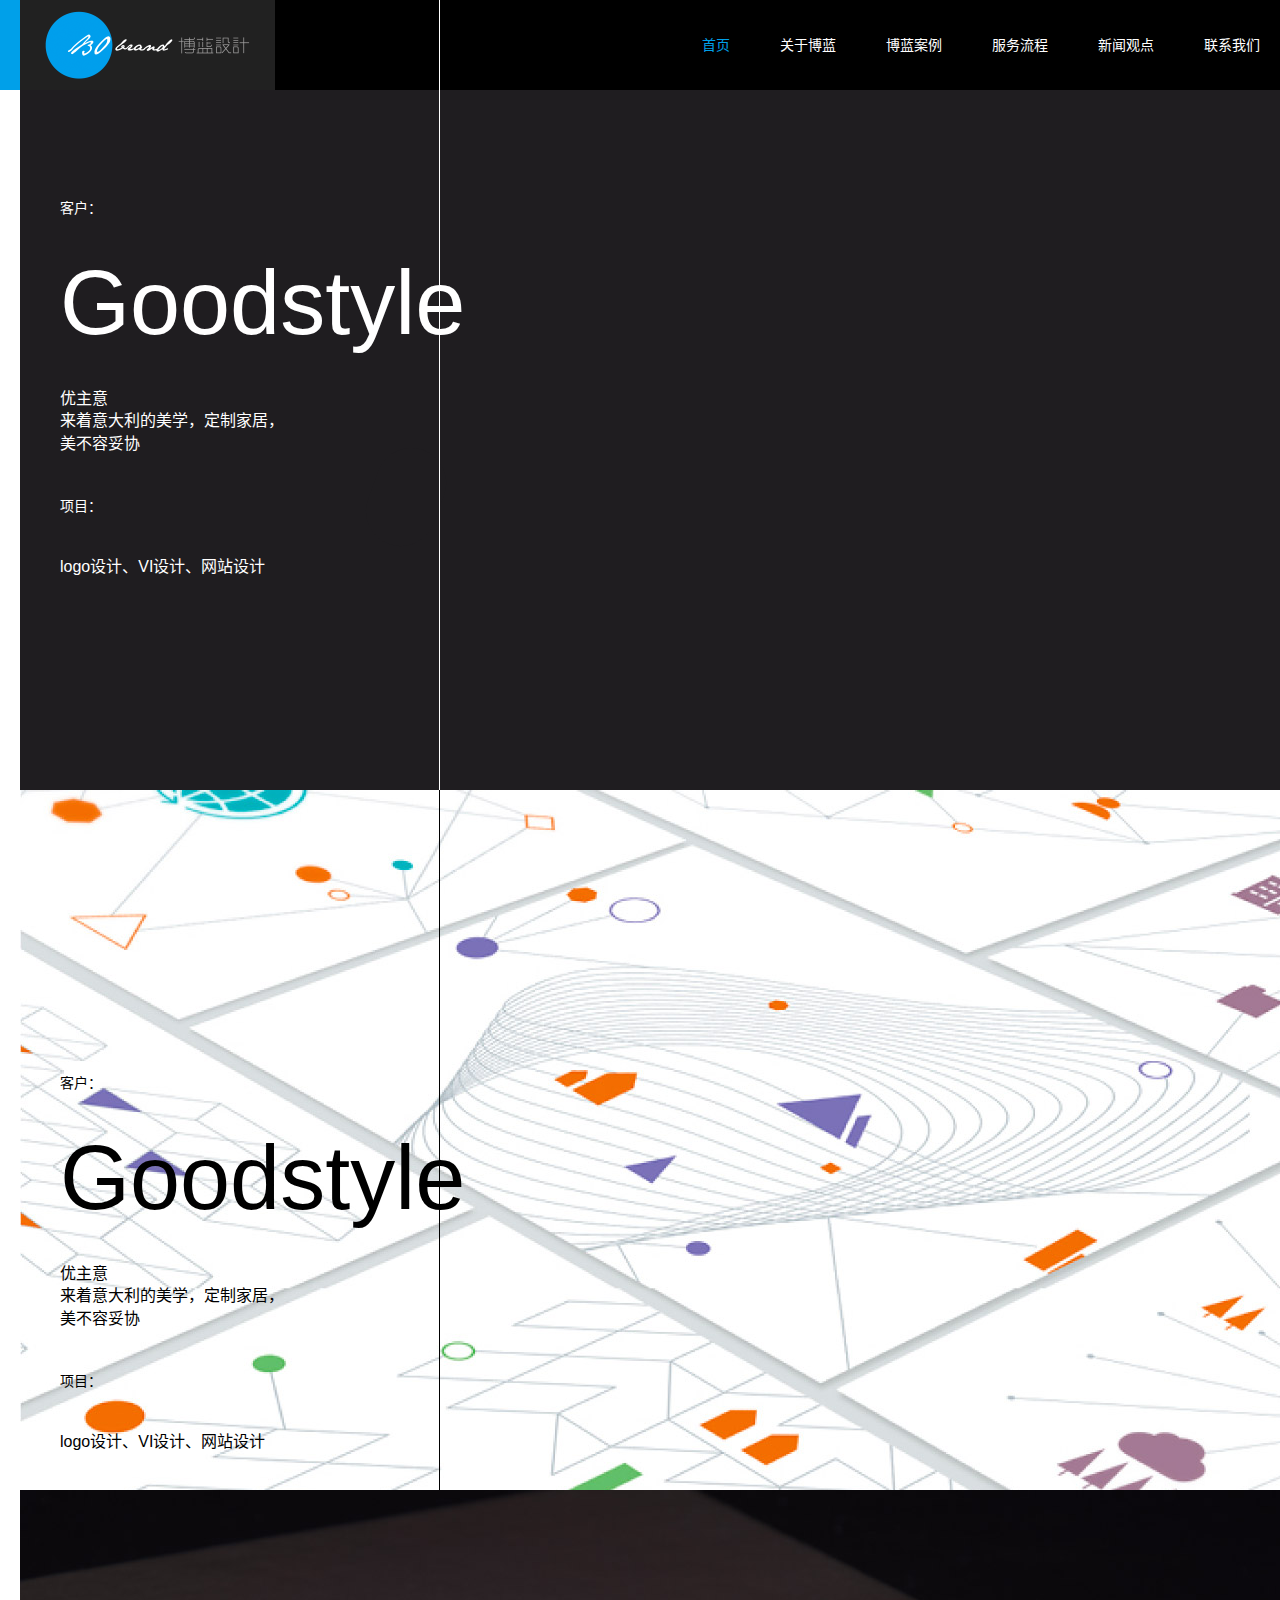
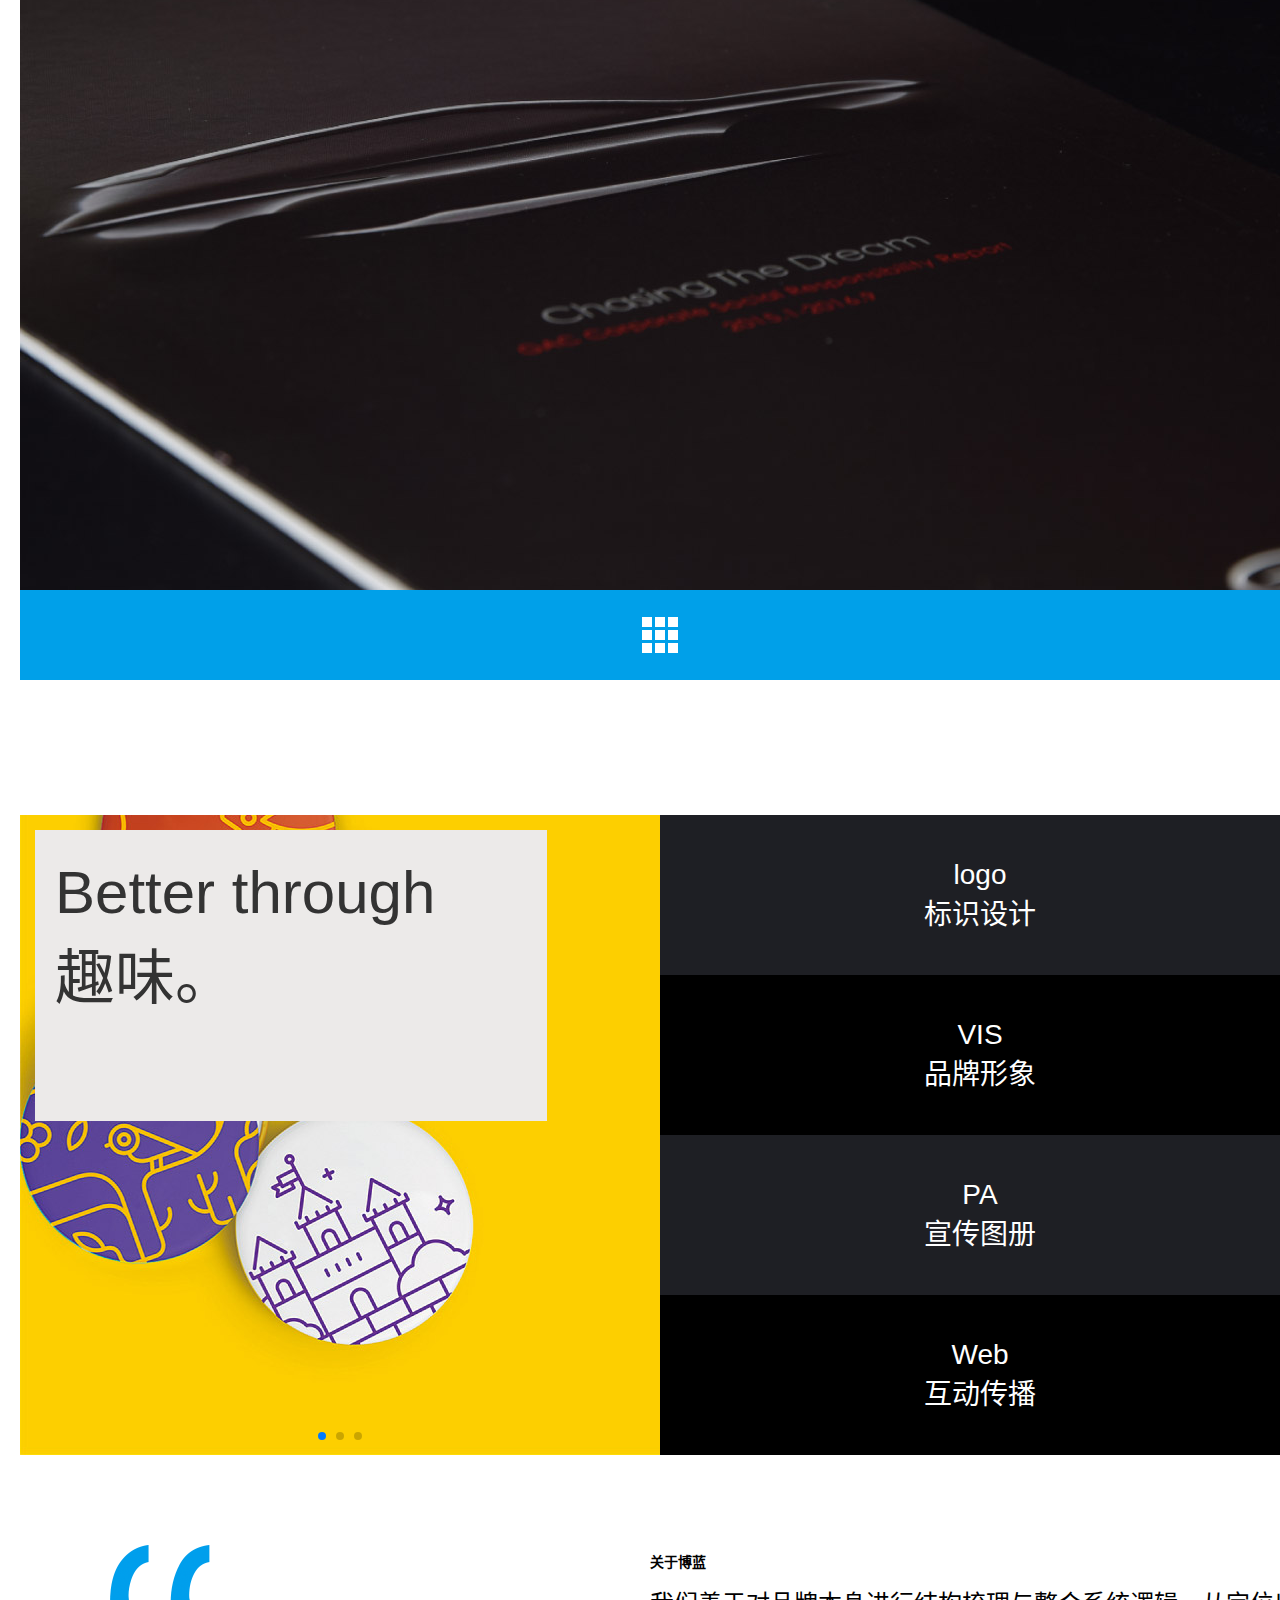
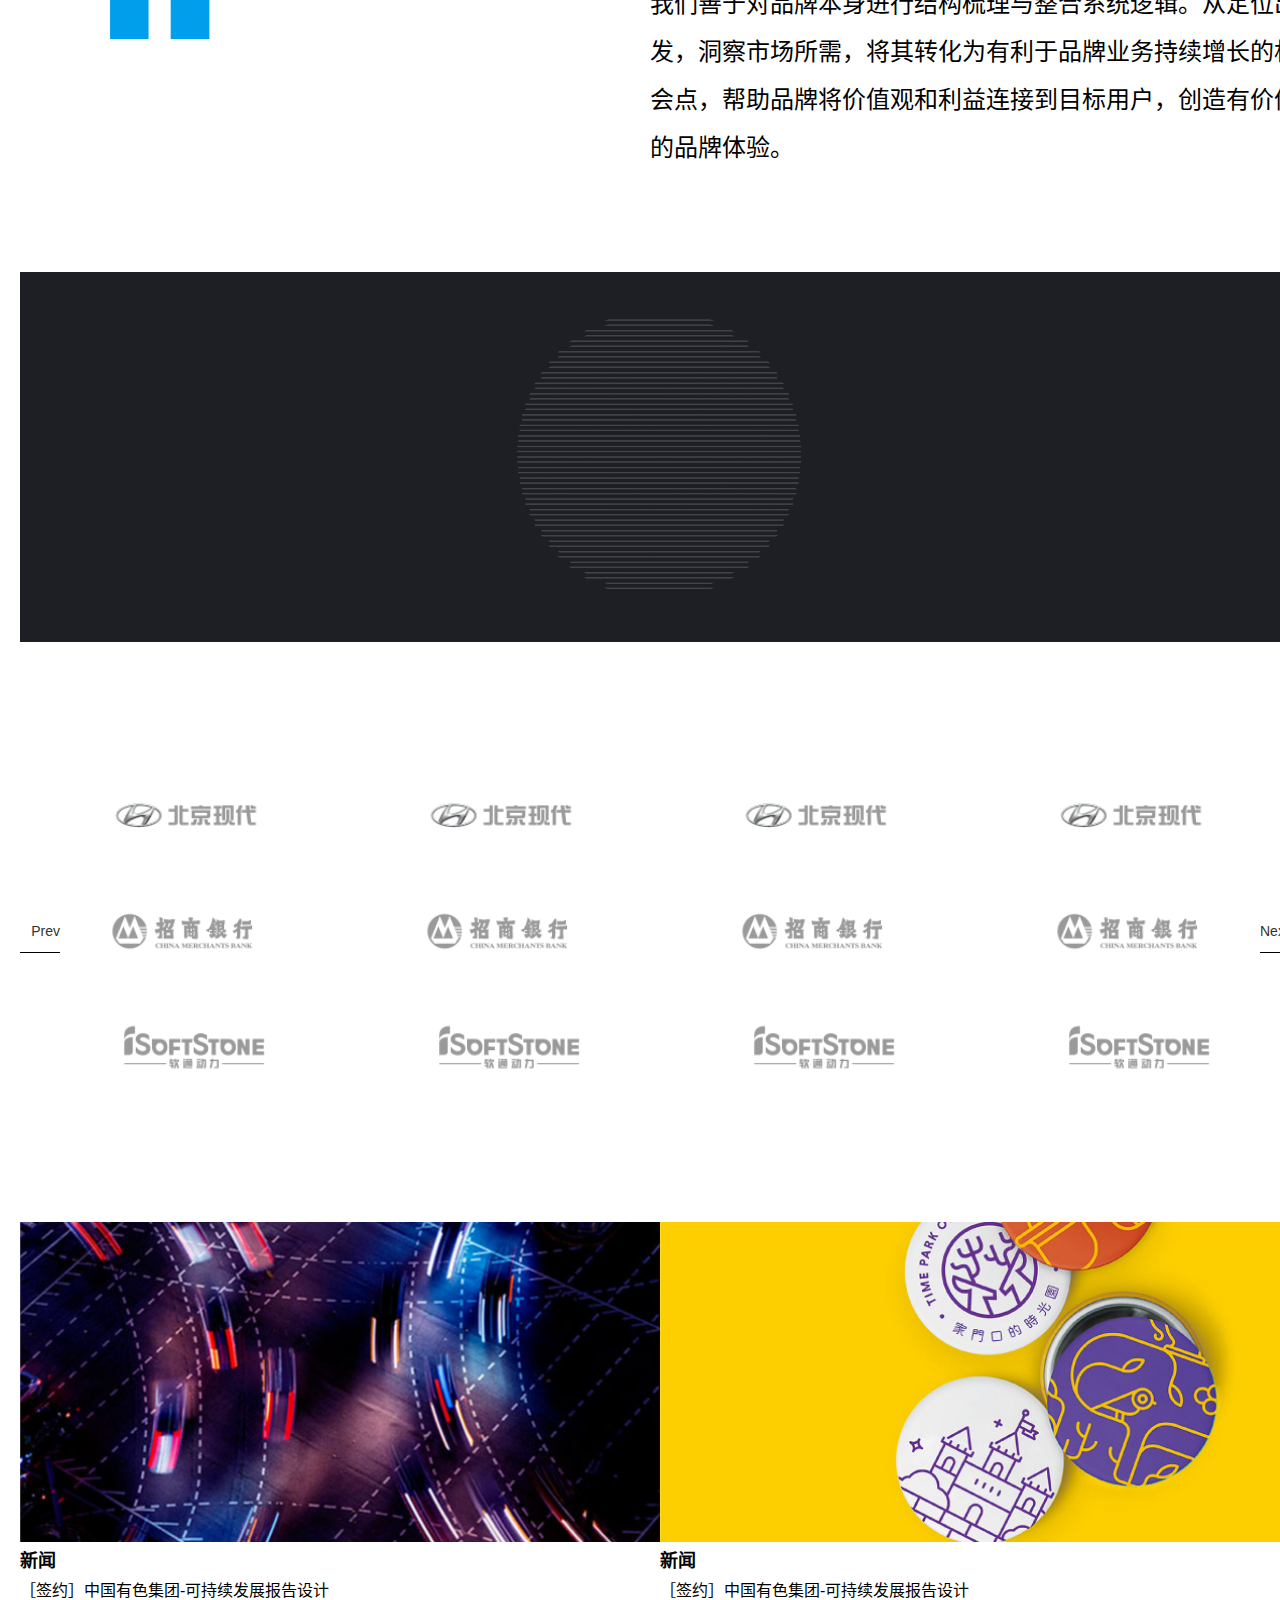
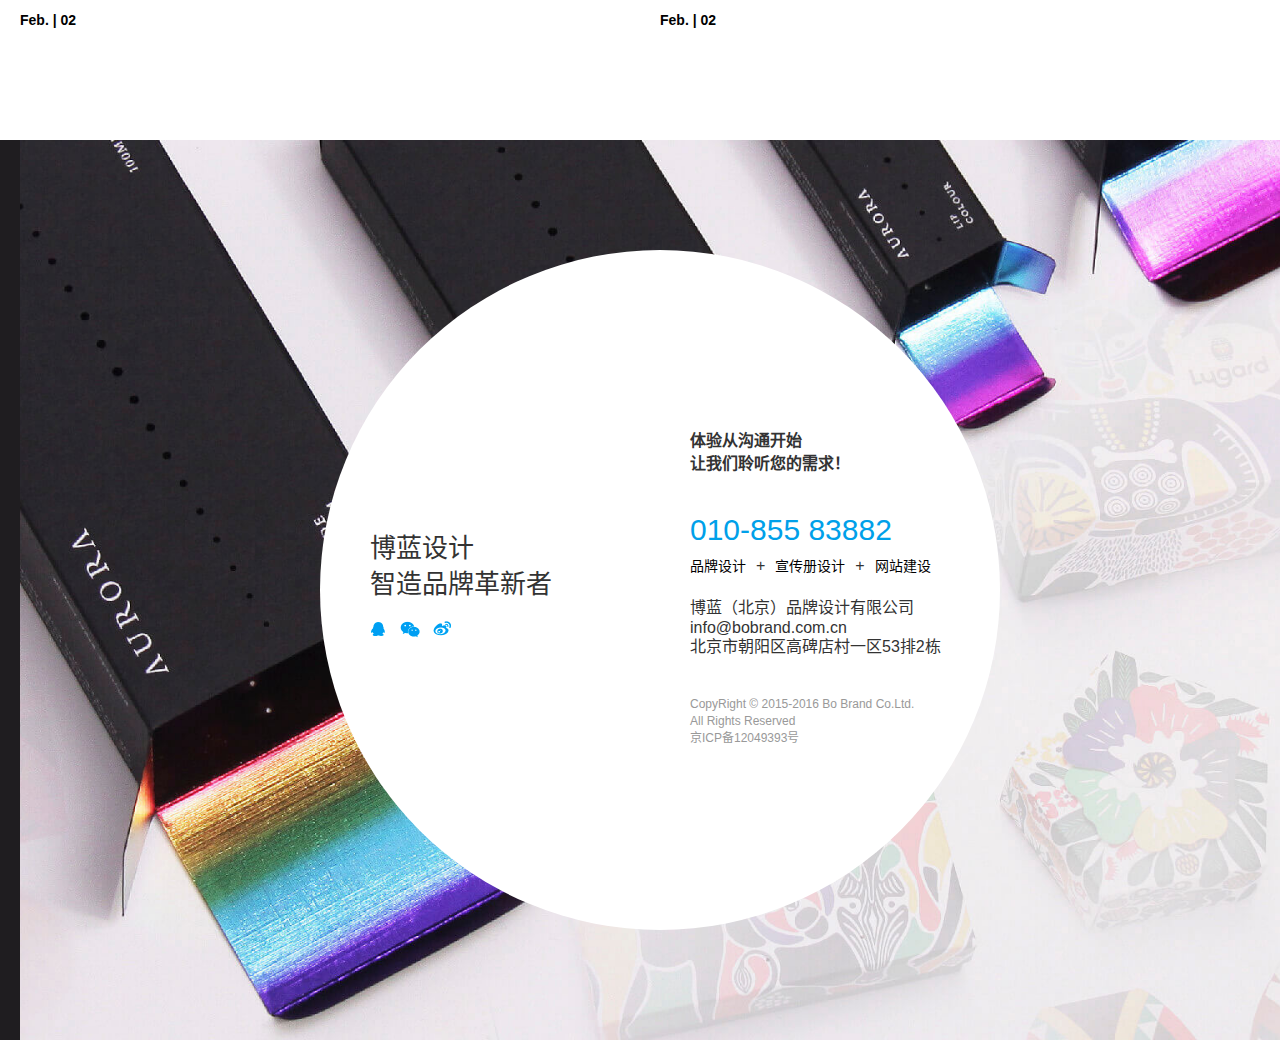
==== commit df3ee6c9: "nav link change" ====
--- a/index.html
+++ b/index.html
@@ -1,263 +1,244 @@
-<!DOCTYPE html>
-<html lang="zh-CN">
-
-<head>
-    <meta charset="utf-8">
-    <meta http-equiv="X-UA-Compatible" content="IE=edge">
-    <meta content="width=device-width, initial-scale=1.0, maximum-scale=1.0,  user-scalable=0;" name="viewport" />
-    <meta content="yes" name="apple-mobile-web-app-capable" />
-    <meta content="black" name="apple-mobile-web-app-status-bar-style" />
-    <meta content="telephone=no" name="format-detection" />
-    <!-- 上述3个meta标签*必须*放在最前面，任何其他内容都*必须*跟随其后！ -->
-    <title>博蓝</title>
-    <!-- Bootstrap -->
-    <link href="css/bootstrap.min.css" rel="stylesheet">
-    <!-- HTML5 shim and Respond.js for IE8 support of HTML5 elements and media queries -->
-    <!-- WARNING: Respond.js doesn't work if you view the page via file:// -->
-    <!--[if lt IE 9]>
-<script type="text/javascript" src="js/html5shiv.min.js"></script>
-<script type="text/javascript" src="js/respond.min.js"></script>
-<![endif]-->
-    <link rel="stylesheet" type="text/css" href="css/swiper.min.css" media="all">
-    <link rel="stylesheet" type="text/css" href="css/animate.css" media="all">
-    <link rel="stylesheet" type="text/css" href="css/common.css" media="all">
-    <link rel="stylesheet" type="text/css" href="css/index.css" media="all">
-</head>
-
-<body>
-    <div class="container bl-container index-container">
-        <div class="nav-block"></div>
-        <nav class="navbar navbar-default bl-left-tag navDown">
-            <!-- Brand and toggle get grouped for better mobile display -->
-            <div class="navbar-header">
-                <button type="button" class="navbar-toggle collapsed" data-toggle="collapse" data-target="#bs-example-navbar-collapse-1" aria-expanded="false"> <span class="sr-only">Toggle navigation</span> <span class="icon-bar"></span> <span class="icon-bar"></span> <span class="icon-bar"></span> </button>
-                <a class="navbar-brand" href="#">博蓝设计</a> </div>
-            <!-- Collect the nav links, forms, and other content for toggling -->
-            <div class="collapse navbar-collapse " id="bs-example-navbar-collapse-1">
-                <ul class="nav navbar-nav pull-right">
-                    <li class="active"><a href="#">首页</a></li>
-                    <li><a href="#">关于博蓝</a></li>
-                    <li><a href="#">博蓝案例</a></li>
-                    <li><a href="#">服务流程</a></li>
-                    <li><a href="#">新闻观点</a></li>
-                    <li><a href="#">联系我们</a></li>
-                    <li class="phone-li">
-                    	<p class="p1">咨询热线</p>
-                    	<p class="tel">010-855 83882</p>
-						<p class="share">
-							<a href="" class="qq"></a>
-							<a href="" class="wx"></a>
-							<a href="" class="sina"></a>
-						</p>
-                    </li>
-                </ul>
-            </div>
-            <!-- /.navbar-collapse -->
-            <!-- /.container-fluid -->
-        </nav>
-        <div class="banner-layer bl-1">
-        	<div class="img-bg"> </div>
-            <div class="b-text">
-                <p>客户：</p>
-                <p class="big">Goodstyle</p>
-                <p class="phone-big">Goodstyle 优主意</p>
-                <p class="text-f16">优主意
-                    <br> 来着意大利的美学，定制家居，
-                    <br> 美不容妥协
-                </p>
-                <p>项目：</p>
-                <p class="text-f16">logo设计、VI设计、网站设计</p>
-                <a href="" class="more "><span>了解更多</span></a> </div>
-        </div>
-        <div class="banner-layer bl-2">
-            <div class="img-bg"> </div>
-            <div class="b-text">
-                <p>客户：</p>
-                <p class="big">Goodstyle</p>
-                <p class="phone-big">Goodstyle 优主意</p>
-                <p class="text-f16">优主意
-                    <br> 来着意大利的美学，定制家居，
-                    <br> 美不容妥协
-                </p>
-                <p>项目：</p>
-                <p class="text-f16">logo设计、VI设计、网站设计</p>
-                <a href="" class="more "><span>了解更多</span></a> </div>
-        </div>
-        <div class="banner-layer bl-3">
-            <div class="img-bg"> </div>
-            <div class="b-text">
-                <p>客户：</p>
-                <p class="big">Goodstyle</p>
-                <p class="phone-big">Goodstyle 优主意</p>
-                <p class="text-f16">优主意
-                    <br> 来着意大利的美学，定制家居，
-                    <br> 美不容妥协
-                </p>
-                <p>项目：</p>
-                <p class="text-f16">logo设计、VI设计、网站设计</p>
-                <a href="" class="more "><span>了解更多</span></a> </div>
-        </div>
-        <a href="" class="banner-more"> <span class="icon"></span> <span class="text">全部案例</span> </a>
-        <div class="business clearfix">
-            <div class="img pull-left">
-                <div class="swiper-container">
-                    <div class="swiper-wrapper">
-                        <div class="swiper-slide"><img src="images/i-img01.jpg" width="100%" alt=""></div>
-                        <div class="swiper-slide"><img src="images/i-bg01.jpg" width="100%" alt=""></div>
-                        <div class="swiper-slide"><img src="images/i-bg02.jpg" width="100%" alt=""></div>
-                    </div>
-                    <div class="swiper-pagination"></div>
-                </div>
-                <div class="t"><span class="en">Better through</span><span class="ch">趣味。</span></div>
-            </div>
-            <ul class="list-unstyled pull-right">
-                <li>
-                    <a href="">
-                        <div class="name"><span class="en">logo</span><span class="ch">标识设计</span></div>
-                        <div class="more">了解更多</div>
-                    </a>
-                </li>
-                <li>
-                    <a href="">
-                        <div class="name"><span class="en">VIS</span><span class="ch">品牌形象</span></div>
-                        <div class="more">了解更多</div>
-                    </a>
-                </li>
-                <li>
-                    <a href="">
-                        <div class="name"><span class="en">PA</span><span class="ch">宣传图册</span></div>
-                        <div class="more">了解更多</div>
-                    </a>
-                </li>
-                <li>
-                    <a href="">
-                        <div class="name"><span class="en">Web</span><span class="ch">互动传播</span></div>
-                        <div class="more">了解更多</div>
-                    </a>
-                </li>
-            </ul>
-        </div>
-        <div class="about clearfix"> <span class="icon"></span>
-            <div class="text">
-                <h5><a href="">关于博蓝</a></h5>
-                <p>我们善于对品牌本身进行结构梳理与整合系统逻辑。从定位出发，洞察市场所需，将其转化为有利于品牌业务持续增长的机会点，帮助品牌将价值观和利益连接到目标用户，创造有价值的品牌体验。</p>
-            </div>
-        </div>
-        <div class="about-2 clearfix">
-            <div class="item item-1"> <span class="num" id="clsj">8</span> <span class="line"></span> <span class="text">年时间</span> </div>
-            <div class="item item-2"> <span class="num" id="jx">11</span> <span class="line"></span> <span class="text">奖项</span> </div>
-            <div class="item item-3"> <span class="num" id="alsl">343</span> <span class="line"></span> <span class="text">家企业</span> </div>
-            <div class="item item-4"> <span class="num" id="sjxm">1250</span> <span class="line"></span> <span class="text">设计项目</span> </div>
-        </div>
-        <div class="partner">
-            <div class="swiper-container">
-                <div class="swiper-wrapper">
-                    <div class="swiper-slide">
-                        <a href=""><img src="images/p-1.png" width="100%" alt=""></a>
-                        <a href=""><img src="images/p-2.png" width="100%" alt=""></a>
-                        <a href=""><img src="images/p-3.png" width="100%" alt=""></a>
-                    </div>
-                    <div class="swiper-slide">
-                        <a href=""><img src="images/p-1.png" width="100%" alt=""></a>
-                        <a href=""><img src="images/p-2.png" width="100%" alt=""></a>
-                        <a href=""><img src="images/p-3.png" width="100%" alt=""></a>
-                    </div>
-                    <div class="swiper-slide">
-                        <a href=""><img src="images/p-1.png" width="100%" alt=""></a>
-                        <a href=""><img src="images/p-2.png" width="100%" alt=""></a>
-                        <a href=""><img src="images/p-3.png" width="100%" alt=""></a>
-                    </div>
-                    <div class="swiper-slide">
-                        <a href=""><img src="images/p-1.png" width="100%" alt=""></a>
-                        <a href=""><img src="images/p-2.png" width="100%" alt=""></a>
-                        <a href=""><img src="images/p-3.png" width="100%" alt=""></a>
-                    </div>
-                    <div class="swiper-slide">
-                        <a href=""><img src="images/p-1.png" width="100%" alt=""></a>
-                        <a href=""><img src="images/p-2.png" width="100%" alt=""></a>
-                        <a href=""><img src="images/p-3.png" width="100%" alt=""></a>
-                    </div>
-                    <div class="swiper-slide">
-                        <a href=""><img src="images/p-1.png" width="100%" alt=""></a>
-                        <a href=""><img src="images/p-2.png" width="100%" alt=""></a>
-                        <a href=""><img src="images/p-3.png" width="100%" alt=""></a>
-                    </div>
-                </div>
-                <div class="swiper-button-next">Next</div>
-                <div class="swiper-button-prev">Prev</div>
-            </div>
-        </div>
-        <div class="clearfix news-layer">
-            <div class="news pull-left">
-                <a href="">
-                    <div class="img"><img src="images/i-img02.jpg" width="100%" alt=""></div>
-                    <h4>新闻</h4>
-                    <h5>［签约］中国有色集团-可持续发展报告设计</h5>
-                    <p class="time">Feb. | 02</p>
-                </a>
-            </div>
-            <div class="news pull-right">
-                <a href="">
-                    <div class="img"><img src="images/i-img03.jpg" width="100%" alt=""></div>
-                    <h4>新闻</h4>
-                    <h5>［签约］中国有色集团-可持续发展报告设计</h5>
-                    <p class="time">Feb. | 02</p>
-                </a>
-            </div>
-        </div>
-    </div>
-    <div class="footer">
-        <div class="footer-wrap">
-            <div class="footer-content">
-                <div class="left pull-left">
-                    <h3>博蓝设计<br>智造品牌革新者</h3>
-                    <div class="share">
-						<a href="" class="qq"></a>
-						<a href="" class="wx"></a>
-						<a href="" class="sina"></a>
-
-                    </div>
-                </div>
-                <div class="right pull-right">
-                    <p class="p1"><b>体验从沟通开始<br>让我们聆听您的需求！</b></p>
-                    <p class="tel">010-855 83882 </p>
-                    <p class="links"><a href="">品牌设计</a>+<a href=""> 宣传册设计</a>+<a href="">网站建设</a></p>
-                    <p class="name">博蓝（北京）品牌设计有限公司</p>
-                    <p class="email">info@bobrand.com.cn</p>
-                    <p class="addr">北京市朝阳区高碑店村一区53排2栋</p>
-                    <p class="copy">CopyRight © 2015-2016 Bo Brand Co.Ltd.
-                        <br>All Rights Reserved
-                        <br>京ICP备12049393号</p>
-                </div>
-            </div>
-        </div>
-        <div class="footer-friends">
-            <span>北京VI设计公司</span>
-            <span>北京标志设计</span>
-            <span>北京LOGO设计</span>
-            <span>VI设计公司</span>
-            <span>北京画册设计</span>
-            <span>北京商标设计</span>
-            <span>品牌策划</span>
-            <span>包装设计</span>
-            <span>展示设计</span>
-            <span>专卖店设计</span>
-            <span>广告设计</span>
-            <span>平面设计</span>
-            <span>企业形象设计</span>
-            <span>网站设计</span>
-            <span>北京网站设计公司</span>
-            <span>网站建设</span>
-            <span>导视设计</span>
-        </div>
-    </div>
-    <script type="text/javascript" src="js/jquery-1.11.2.min.js"></script>
-    <script type="text/javascript" src="js/bootstrap.min.js"></script>
-    <script type="text/javascript" src="js/jquery.mousewheel.min.js"></script>
-    <script type="text/javascript" src="js/swiper.min.js"></script>
-    <script type="text/javascript" src="js/countUp.js"></script>
-    <script type="text/javascript" src="js/common.js"></script>
-    <script type="text/javascript" src="js/index.js"></script>
-</body>
-
-</html>
+<!DOCTYPE html>
+<html lang="zh-CN">
+
+<head>
+    <meta charset="utf-8">
+    <meta http-equiv="X-UA-Compatible" content="IE=edge">
+    <meta content="width=device-width, initial-scale=1.0, maximum-scale=1.0,  user-scalable=0;" name="viewport" />
+    <meta content="yes" name="apple-mobile-web-app-capable" />
+    <meta content="black" name="apple-mobile-web-app-status-bar-style" />
+    <meta content="telephone=no" name="format-detection" />
+    <!-- 上述3个meta标签*必须*放在最前面，任何其他内容都*必须*跟随其后！ -->
+    <title>博蓝</title>
+    <!-- Bootstrap -->
+    <link href="css/bootstrap.min.css" rel="stylesheet">
+    <!-- HTML5 shim and Respond.js for IE8 support of HTML5 elements and media queries -->
+    <!-- WARNING: Respond.js doesn't work if you view the page via file:// -->
+    <!--[if lt IE 9]>
+<script type="text/javascript" src="js/html5shiv.min.js"></script>
+<script type="text/javascript" src="js/respond.min.js"></script>
+<![endif]-->
+    <link rel="stylesheet" type="text/css" href="css/swiper.min.css" media="all">
+    <link rel="stylesheet" type="text/css" href="css/animate.css" media="all">
+    <link rel="stylesheet" type="text/css" href="css/common.css" media="all">
+    <link rel="stylesheet" type="text/css" href="css/index.css" media="all">
+</head>
+
+<body>
+    <div class="container bl-container index-container">
+        <div class="nav-block"></div>
+        <nav class="navbar navbar-default bl-left-tag navDown">
+            <!-- Brand and toggle get grouped for better mobile display -->
+            <div class="navbar-header">
+                <button type="button" class="navbar-toggle collapsed" data-toggle="collapse" data-target="#bs-example-navbar-collapse-1" aria-expanded="false"> <span class="sr-only">Toggle navigation</span> <span class="icon-bar"></span> <span class="icon-bar"></span> <span class="icon-bar"></span> </button>
+                <a class="navbar-brand" href="#">博蓝设计</a> </div>
+            <!-- Collect the nav links, forms, and other content for toggling -->
+            <div class="collapse navbar-collapse " id="bs-example-navbar-collapse-1">
+                <ul class="nav navbar-nav pull-right">
+                    <li class="active"><a href="index.html">首页</a></li>
+                    <li><a href="about.html">关于博蓝</a></li>
+                    <li><a href="list.html">博蓝案例</a></li>
+                    <li><a href="server.html">服务流程</a></li>
+                    <li><a href="news-list.html">新闻观点</a></li>
+                    <li><a href="#">联系我们</a></li>
+                    <li class="phone-li">
+                        <p class="p1">咨询热线</p>
+                        <p class="tel">010-855 83882</p>
+                        <p class="share">
+                            <a href="" class="qq"></a>
+                            <a href="" class="wx"></a>
+                            <a href="" class="sina"></a>
+                        </p>
+                    </li>
+                </ul>
+            </div>
+            <!-- /.navbar-collapse -->
+            <!-- /.container-fluid -->
+        </nav>
+        <div class="banner-layer bl-1">
+            <div class="img-bg"> </div>
+            <div class="b-text">
+                <p>客户：</p>
+                <p class="big">Goodstyle</p>
+                <p class="phone-big">Goodstyle 优主意</p>
+                <p class="text-f16">优主意
+                    <br> 来着意大利的美学，定制家居，
+                    <br> 美不容妥协 </p>
+                <p>项目：</p>
+                <p class="text-f16">logo设计、VI设计、网站设计</p>
+                <a href="" class="more "><span>了解更多</span></a> </div>
+        </div>
+        <div class="banner-layer bl-2">
+            <div class="img-bg"> </div>
+            <div class="b-text">
+                <p>客户：</p>
+                <p class="big">Goodstyle</p>
+                <p class="phone-big">Goodstyle 优主意</p>
+                <p class="text-f16">优主意
+                    <br> 来着意大利的美学，定制家居，
+                    <br> 美不容妥协 </p>
+                <p>项目：</p>
+                <p class="text-f16">logo设计、VI设计、网站设计</p>
+                <a href="" class="more "><span>了解更多</span></a> </div>
+        </div>
+        <div class="banner-layer bl-3">
+            <div class="img-bg"> </div>
+            <div class="b-text">
+                <p>客户：</p>
+                <p class="big">Goodstyle</p>
+                <p class="phone-big">Goodstyle 优主意</p>
+                <p class="text-f16">优主意
+                    <br> 来着意大利的美学，定制家居，
+                    <br> 美不容妥协 </p>
+                <p>项目：</p>
+                <p class="text-f16">logo设计、VI设计、网站设计</p>
+                <a href="" class="more "><span>了解更多</span></a> </div>
+        </div>
+        <a href="" class="banner-more"> <span class="icon"></span> <span class="text">全部案例</span> </a>
+        <div class="business clearfix">
+            <div class="img pull-left">
+                <div class="swiper-container">
+                    <div class="swiper-wrapper">
+                        <div class="swiper-slide"><img src="images/i-img01.jpg" width="100%" alt=""></div>
+                        <div class="swiper-slide"><img src="images/i-bg01.jpg" width="100%" alt=""></div>
+                        <div class="swiper-slide"><img src="images/i-bg02.jpg" width="100%" alt=""></div>
+                    </div>
+                    <div class="swiper-pagination"></div>
+                </div>
+                <div class="t"><span class="en">Better through</span><span class="ch">趣味。</span></div>
+            </div>
+            <ul class="list-unstyled pull-right">
+                <li>
+                    <a href="">
+                        <div class="name"><span class="en">logo</span><span class="ch">标识设计</span></div>
+                        <div class="more">了解更多</div>
+                    </a>
+                </li>
+                <li>
+                    <a href="">
+                        <div class="name"><span class="en">VIS</span><span class="ch">品牌形象</span></div>
+                        <div class="more">了解更多</div>
+                    </a>
+                </li>
+                <li>
+                    <a href="">
+                        <div class="name"><span class="en">PA</span><span class="ch">宣传图册</span></div>
+                        <div class="more">了解更多</div>
+                    </a>
+                </li>
+                <li>
+                    <a href="">
+                        <div class="name"><span class="en">Web</span><span class="ch">互动传播</span></div>
+                        <div class="more">了解更多</div>
+                    </a>
+                </li>
+            </ul>
+        </div>
+        <div class="about clearfix"> <span class="icon"></span>
+            <div class="text">
+                <h5><a href="">关于博蓝</a></h5>
+                <p>我们善于对品牌本身进行结构梳理与整合系统逻辑。从定位出发，洞察市场所需，将其转化为有利于品牌业务持续增长的机会点，帮助品牌将价值观和利益连接到目标用户，创造有价值的品牌体验。</p>
+            </div>
+        </div>
+        <div class="about-2 clearfix">
+            <div class="item item-1"> <span class="num" id="clsj">8</span> <span class="line"></span> <span class="text">年时间</span> </div>
+            <div class="item item-2"> <span class="num" id="jx">11</span> <span class="line"></span> <span class="text">奖项</span> </div>
+            <div class="item item-3"> <span class="num" id="alsl">343</span> <span class="line"></span> <span class="text">家企业</span> </div>
+            <div class="item item-4"> <span class="num" id="sjxm">1250</span> <span class="line"></span> <span class="text">设计项目</span> </div>
+        </div>
+        <div class="partner">
+            <div class="swiper-container">
+                <div class="swiper-wrapper">
+                    <div class="swiper-slide">
+                        <a href=""><img src="images/p-1.png" width="100%" alt=""></a>
+                        <a href=""><img src="images/p-2.png" width="100%" alt=""></a>
+                        <a href=""><img src="images/p-3.png" width="100%" alt=""></a>
+                    </div>
+                    <div class="swiper-slide">
+                        <a href=""><img src="images/p-1.png" width="100%" alt=""></a>
+                        <a href=""><img src="images/p-2.png" width="100%" alt=""></a>
+                        <a href=""><img src="images/p-3.png" width="100%" alt=""></a>
+                    </div>
+                    <div class="swiper-slide">
+                        <a href=""><img src="images/p-1.png" width="100%" alt=""></a>
+                        <a href=""><img src="images/p-2.png" width="100%" alt=""></a>
+                        <a href=""><img src="images/p-3.png" width="100%" alt=""></a>
+                    </div>
+                    <div class="swiper-slide">
+                        <a href=""><img src="images/p-1.png" width="100%" alt=""></a>
+                        <a href=""><img src="images/p-2.png" width="100%" alt=""></a>
+                        <a href=""><img src="images/p-3.png" width="100%" alt=""></a>
+                    </div>
+                    <div class="swiper-slide">
+                        <a href=""><img src="images/p-1.png" width="100%" alt=""></a>
+                        <a href=""><img src="images/p-2.png" width="100%" alt=""></a>
+                        <a href=""><img src="images/p-3.png" width="100%" alt=""></a>
+                    </div>
+                    <div class="swiper-slide">
+                        <a href=""><img src="images/p-1.png" width="100%" alt=""></a>
+                        <a href=""><img src="images/p-2.png" width="100%" alt=""></a>
+                        <a href=""><img src="images/p-3.png" width="100%" alt=""></a>
+                    </div>
+                </div>
+                <div class="swiper-button-next">Next</div>
+                <div class="swiper-button-prev">Prev</div>
+            </div>
+        </div>
+        <div class="clearfix news-layer">
+            <div class="news pull-left">
+                <a href="">
+                    <div class="img"><img src="images/i-img02.jpg" width="100%" alt=""></div>
+                    <h4>新闻</h4>
+                    <h5>［签约］中国有色集团-可持续发展报告设计</h5>
+                    <p class="time">Feb. | 02</p>
+                </a>
+            </div>
+            <div class="news pull-right">
+                <a href="">
+                    <div class="img"><img src="images/i-img03.jpg" width="100%" alt=""></div>
+                    <h4>新闻</h4>
+                    <h5>［签约］中国有色集团-可持续发展报告设计</h5>
+                    <p class="time">Feb. | 02</p>
+                </a>
+            </div>
+        </div>
+    </div>
+    <div class="footer">
+        <div class="footer-wrap">
+            <div class="footer-content">
+                <div class="left pull-left">
+                    <h3>博蓝设计<br>
+					智造品牌革新者</h3>
+                    <div class="share">
+                        <a href="" class="qq"></a>
+                        <a href="" class="wx"></a>
+                        <a href="" class="sina"></a>
+                    </div>
+                </div>
+                <div class="right pull-right">
+                    <p class="p1"><b>体验从沟通开始<br>
+					让我们聆听您的需求！</b></p>
+                    <p class="tel">010-855 83882 </p>
+                    <p class="links"><a href="">品牌设计</a>+<a href=""> 宣传册设计</a>+<a href="">网站建设</a></p>
+                    <p class="name">博蓝（北京）品牌设计有限公司</p>
+                    <p class="email">info@bobrand.com.cn</p>
+                    <p class="addr">北京市朝阳区高碑店村一区53排2栋</p>
+                    <p class="copy">CopyRight © 2015-2016 Bo Brand Co.Ltd.
+                        <br> All Rights Reserved
+                        <br> 京ICP备12049393号
+                    </p>
+                </div>
+            </div>
+        </div>
+        <div class="footer-friends"> <span>北京VI设计公司</span> <span>北京标志设计</span> <span>北京LOGO设计</span> <span>VI设计公司</span> <span>北京画册设计</span> <span>北京商标设计</span> <span>品牌策划</span> <span>包装设计</span> <span>展示设计</span> <span>专卖店设计</span> <span>广告设计</span> <span>平面设计</span> <span>企业形象设计</span> <span>网站设计</span> <span>北京网站设计公司</span> <span>网站建设</span> <span>导视设计</span> </div>
+    </div>
+    <script type="text/javascript" src="js/jquery-1.11.2.min.js"></script>
+    <script type="text/javascript" src="js/bootstrap.min.js"></script>
+    <script type="text/javascript" src="js/jquery.mousewheel.min.js"></script>
+    <script type="text/javascript" src="js/swiper.min.js"></script>
+    <script type="text/javascript" src="js/countUp.js"></script>
+    <script type="text/javascript" src="js/common.js"></script>
+    <script type="text/javascript" src="js/index.js"></script>
+</body>
+
+</html>
--- a/css/common.css
+++ b/css/common.css
@@ -7,10 +7,12 @@
 a:hover{text-decoration:none;}
 .bl-container{width:1320px;padding:0 20px;min-height:1000px;padding-top: 90px;position: relative;}
 .nav-block,
-.navbar{position: absolute;top: 0;width: 1280px;height: 90px;border-width:0;background:#000000;border-radius:0;margin-bottom:0;}
+.navbar{position: absolute;z-index: 6;top: 0;width: 1280px;height: 90px;border-width:0;background:#000000;border-radius:0;margin-bottom:0;}
 .navbar:after{content: '';position: absolute;left: 420px;top: 0;bottom: 0;display: block;margin-left: -1px;border-left: 1px solid #fff;}
-.navbar.navDown{position: fixed;z-index: 2;opacity:1;-webkit-animation: navDown 0.4s forwards;animation: navDown 0.4s forwards;}
+/*.navbar.navDown{position: fixed;z-index: 2;opacity:1;-webkit-animation: navDown 0.4s forwards;animation: navDown 0.4s forwards;}
 .navbar.navUp{position: fixed;z-index: 2;opacity:1;-webkit-animation: navUp 0.4s forwards;animation: navUp 0.4s forwards;}
+*/
+
 .navbar-header{padding:11px 25px;min-height:90px;background:#212121;}
 .navbar-brand{text-indent:-999px;}
 .navbar-default .navbar-brand{background:url(../images/css-spd.png) 0 0 no-repeat;width:205px;height:68px;}
@@ -23,6 +25,7 @@
 .bl-left-tag{}
 .bl-left-tag:before{position:absolute;top:0;left:-20px;width:20px;content:'';background:#00a0e9;width:20px;height:90px;}
 
+.text-f12{font-size:12px;}
 .text-f14{font-size:14px;}
 .text-f16{font-size:16px;}
 
@@ -54,17 +57,27 @@
 
 
 @keyframes navDown{
-	0%{top:-90px;}
-	100%{top:0;}
+	0%{margin-top:-90px;}
+	100%{margin-top:0;}
+}
+@-webkit-keyframes navDown{
+	0%{margin-top:-90px;}
+	100%{margin-top:0;}
+}
+@-webkit-keyframes navUp{
+	0%{margin-top:0;}
+	100%{margin-top:-90px;}
 }
 @keyframes navUp{
-	0%{top:0;}
-	100%{top:-90px;}
+	0%{margin-top:0;}
+	100%{margin-top:-90px;}
 }
 
 
 .navbar-default .navbar-nav li.phone-li{display: none;}
 @media screen and (max-width: 1024px){
+	.navbar:after{display: none;}
+	.bl-container{width: 100%;}
 	.bl-container,
 	.footer{min-width:initial;}
 	.footer-wrap{width: 100%;-webkit-box-sizing: border-box;
@@ -82,6 +95,7 @@
 
 @media screen and (max-width:414px)
 {	
+	.bl-container{padding-left: 0;padding-right: 0;}
 	.navbar-default .navbar-nav li.phone-li{display: block;}
 	.banner-more{display: block !important;}
 
--- a/css/index.css
+++ b/css/index.css
@@ -146,7 +146,7 @@
 	50%{margin-left:-20px;}
 	100%{margin-left:230px;}
 }
-
+.partner{height: 580px;overflow: hidden;}
 .partner .swiper-container{padding:100px 80px;margin:0 -20px;}
 .partner .swiper-slide a{display:block;margin:30px 0;}
 .partner .swiper-slide img{display:block;}
@@ -169,7 +169,7 @@
 
 .banner-layer .b-text .phone-big{display: none;}
 @media screen and (max-width:1024px){
-	.navbar:after{display: none;}
+	
 	.business ul a{min-height: 125px;}
 	.about-2{overflow: hidden;}
 	.partner .swiper-container{padding: 70px 0;}
@@ -177,8 +177,6 @@
 }
 
 @media screen and (max-width:768px){
-	.about-2 .item{width: 25%;-webkit-background-size: 100%;
-	background-size: 100%;}
 	.business .img .t{font-size: 30px;}
 	.business ul a{min-height: 95px;font-size: 16px;}
 	.business ul a .name{height: 50px;margin-top: -25px;}
@@ -186,6 +184,7 @@
 	.partner .swiper-container{padding: 30px 0;}
 	
 	.about-2{height: 680px;}
+	.about-2 .item{width: 25%;-webkit-background-size: 100%; background-size: 100%;}
 	.about-2 .item{width: 40%;margin-left: 0;margin-left: -20%;margin-top: -135px;}
 	.about-2.show .item-1{margin-left: -42%;margin-top: -285px;-webkit-animation: null 2s forwards;animation: null 2s forwards;}
 	.about-2.show .item-2{margin-left: 2%;margin-top: -285px;-webkit-animation: null 1s forwards;animation: null 1s forwards;}
@@ -196,7 +195,7 @@
 	.banner-layer .b-text{}
 }
 @media screen and (max-width: 414px){
-	.bl-container{padding-left: 0;padding-right: 0;}
+	
 	.banner-layer{height: auto;}
 	.banner-layer .b-text,
 	.banner-layer .img-bg{position: static;width: 100%;min-height: 400px;padding: 0;margin: 0;-webkit-background-size: cover;
@@ -240,7 +239,6 @@
 	.about-2.show .item-4{margin-left: -5%;margin-top: 4px;}
 	.about-2 .item .num{font-size: 36px;margin-top: -50px;}
 	.about-2 .item .text{font-size: 20px;}
-
 	.about-2.show .item{opacity:1;}
 	
 
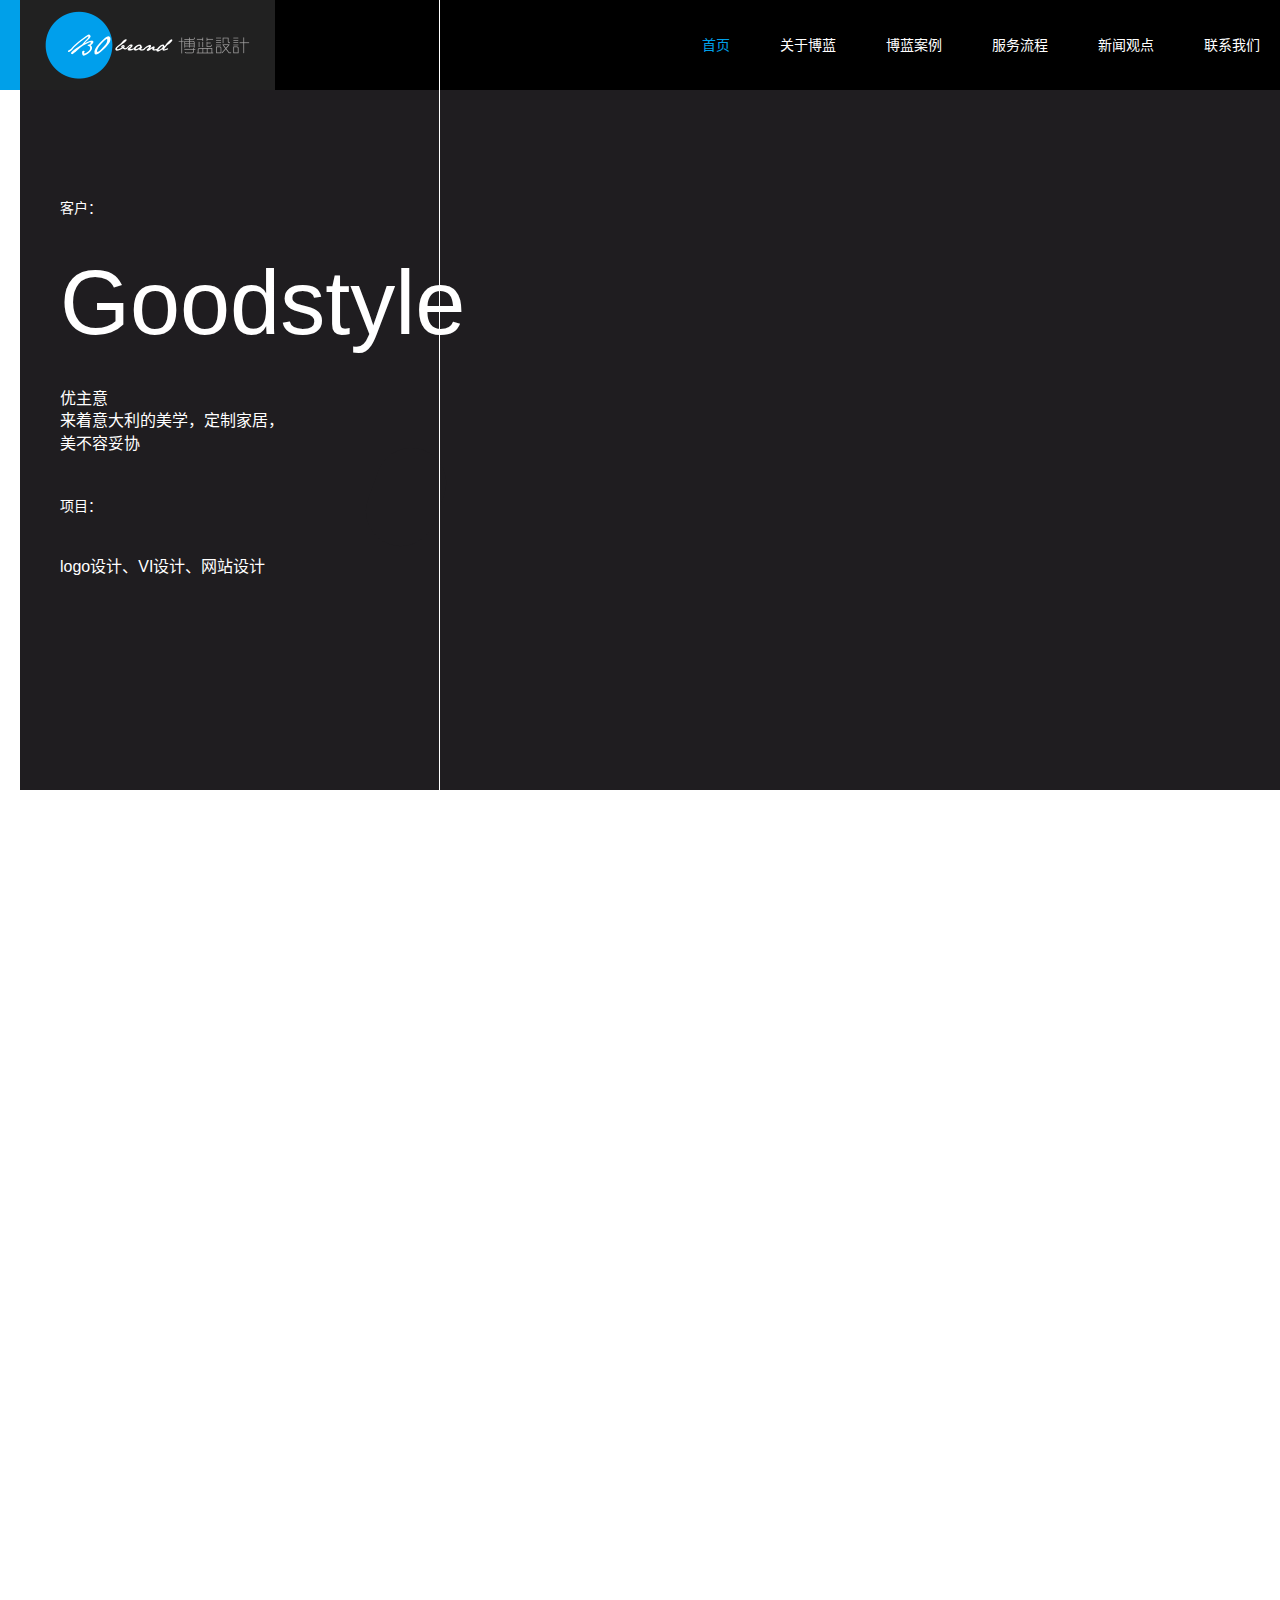
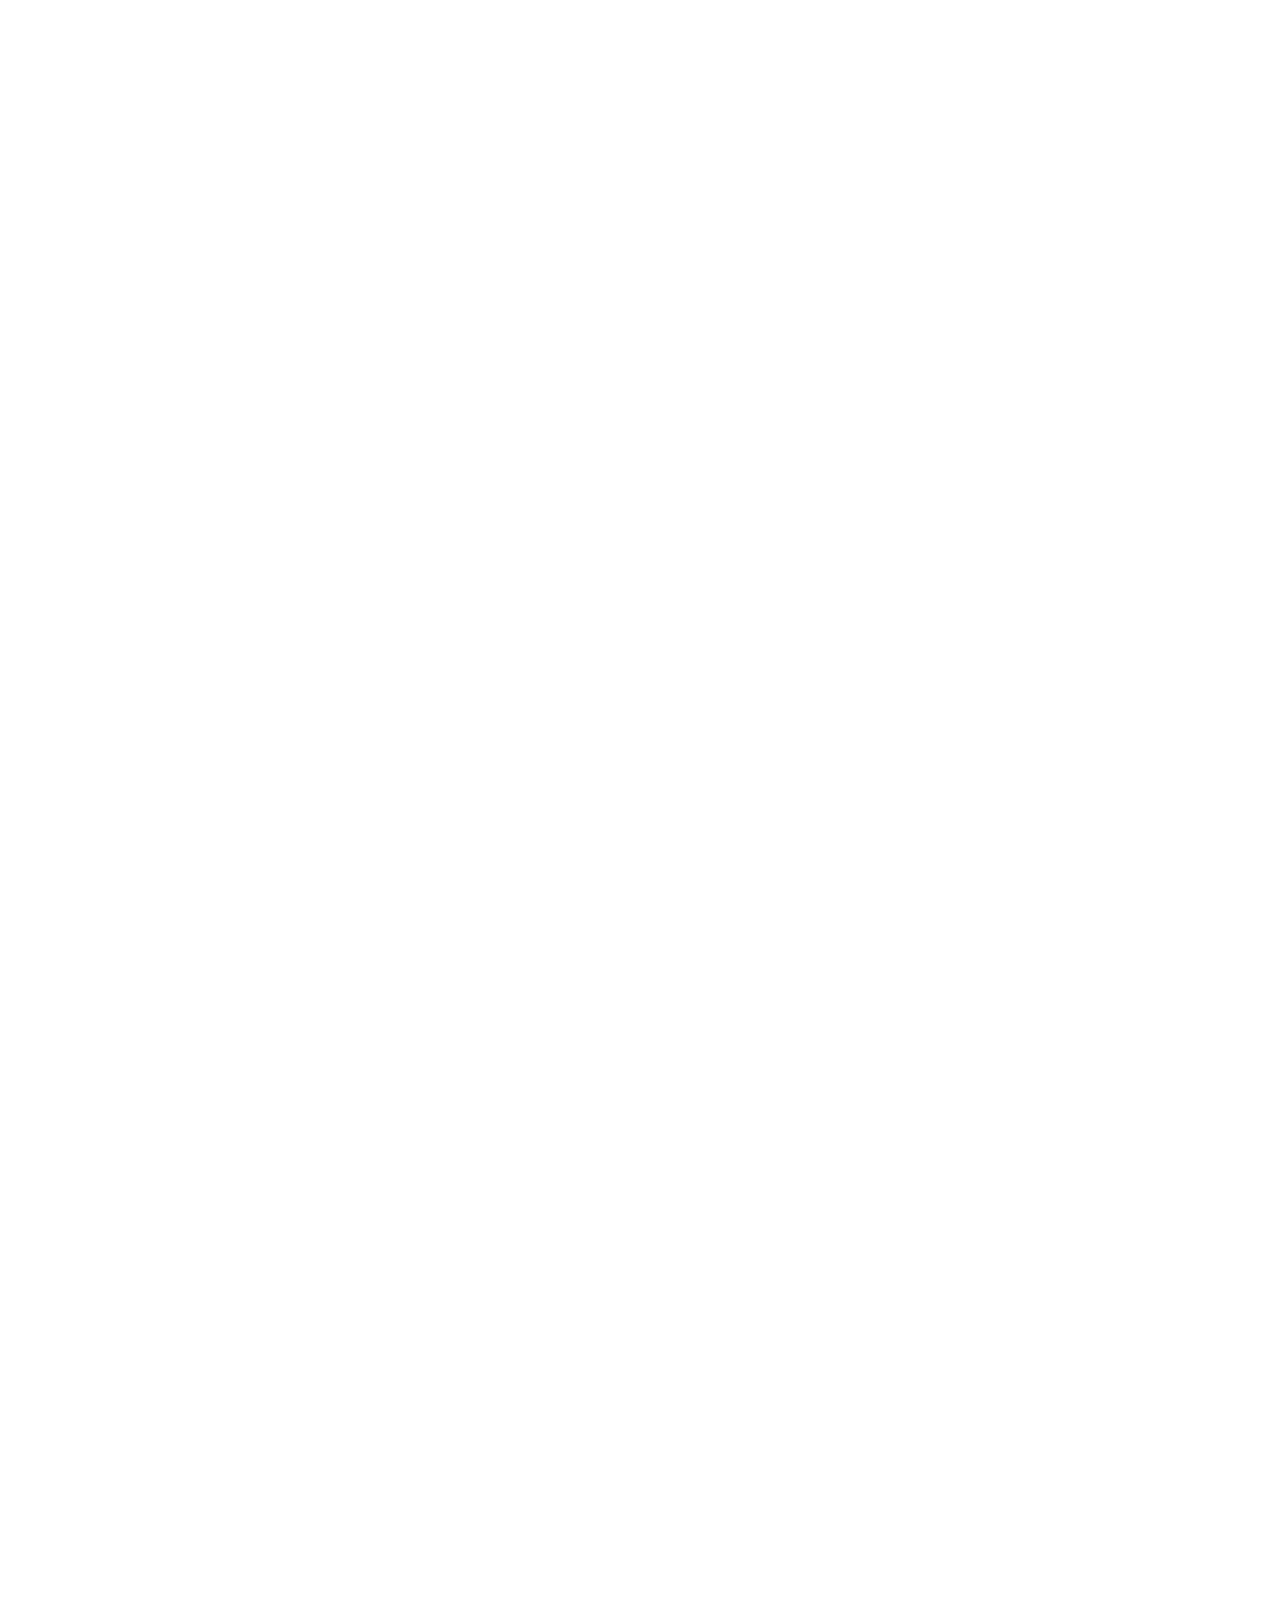
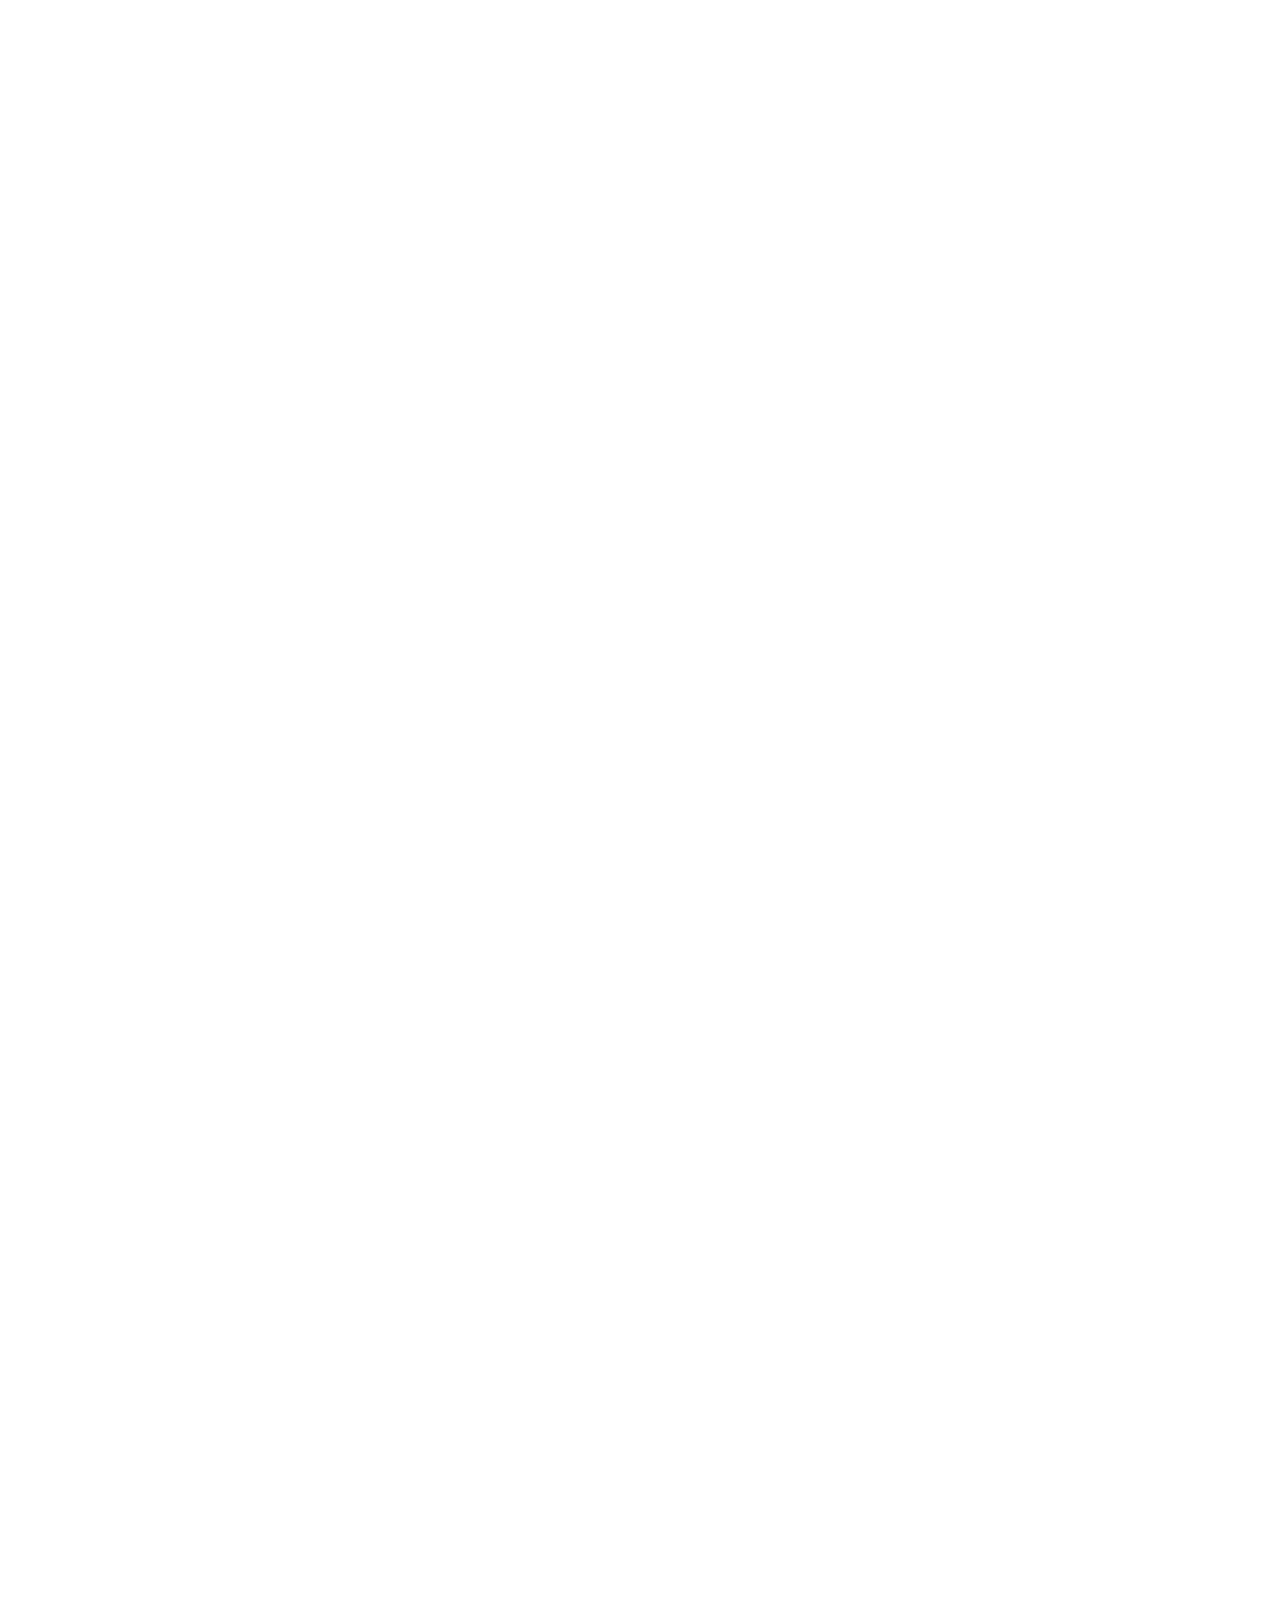
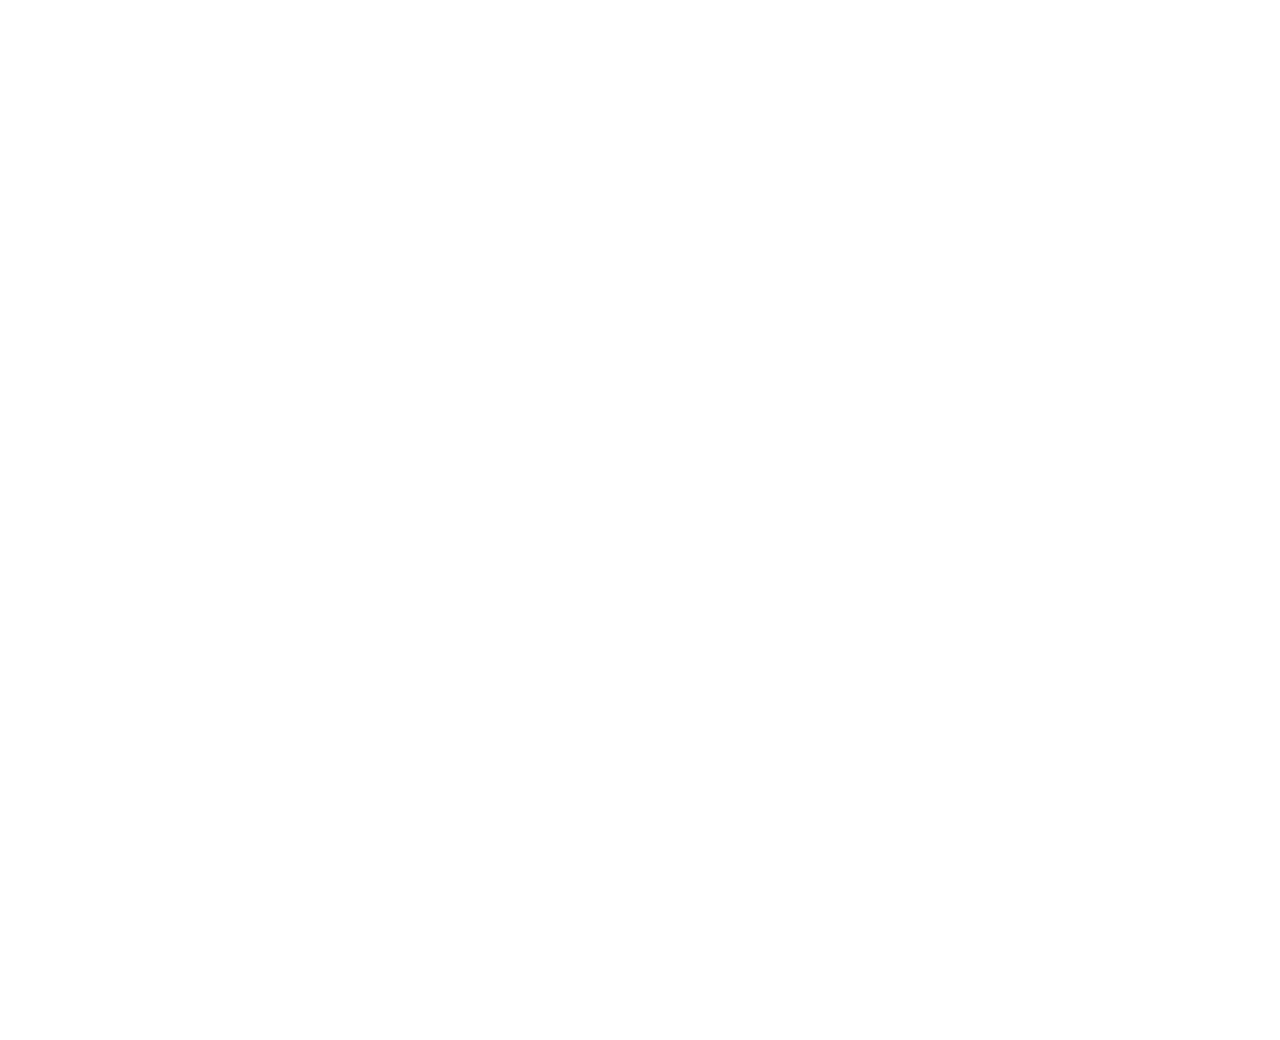
==== commit 129d6e16: "首页添加动画交互" ====
--- a/index.html
+++ b/index.html
@@ -55,7 +55,7 @@
             <!-- /.navbar-collapse -->
             <!-- /.container-fluid -->
         </nav>
-        <div class="banner-layer bl-1">
+        <div class="banner-layer bl-1 wow fadeInUp">
             <div class="img-bg"> </div>
             <div class="b-text">
                 <p>客户：</p>
@@ -68,7 +68,7 @@
                 <p class="text-f16">logo设计、VI设计、网站设计</p>
                 <a href="" class="more "><span>了解更多</span></a> </div>
         </div>
-        <div class="banner-layer bl-2">
+        <div class="banner-layer bl-2 wow fadeInUp">
             <div class="img-bg"> </div>
             <div class="b-text">
                 <p>客户：</p>
@@ -81,7 +81,7 @@
                 <p class="text-f16">logo设计、VI设计、网站设计</p>
                 <a href="" class="more "><span>了解更多</span></a> </div>
         </div>
-        <div class="banner-layer bl-3">
+        <div class="banner-layer bl-3 wow fadeInUp">
             <div class="img-bg"> </div>
             <div class="b-text">
                 <p>客户：</p>
@@ -94,9 +94,9 @@
                 <p class="text-f16">logo设计、VI设计、网站设计</p>
                 <a href="" class="more "><span>了解更多</span></a> </div>
         </div>
-        <a href="" class="banner-more"> <span class="icon"></span> <span class="text">全部案例</span> </a>
+        <a href="" class="banner-more wow fadeInUp"> <span class="icon"></span> <span class="text">全部案例</span> </a>
         <div class="business clearfix">
-            <div class="img pull-left">
+            <div class="img pull-left wow fadeIn">
                 <div class="swiper-container">
                     <div class="swiper-wrapper">
                         <div class="swiper-slide"><img src="images/i-img01.jpg" width="100%" alt=""></div>
@@ -108,25 +108,25 @@
                 <div class="t"><span class="en">Better through</span><span class="ch">趣味。</span></div>
             </div>
             <ul class="list-unstyled pull-right">
-                <li>
+                <li class="wow fadeInRight">
                     <a href="">
                         <div class="name"><span class="en">logo</span><span class="ch">标识设计</span></div>
                         <div class="more">了解更多</div>
                     </a>
                 </li>
-                <li>
+                <li class="wow fadeInRight" data-wow-delay="0.4s">
                     <a href="">
                         <div class="name"><span class="en">VIS</span><span class="ch">品牌形象</span></div>
                         <div class="more">了解更多</div>
                     </a>
                 </li>
-                <li>
+                <li class="wow fadeInRight" data-wow-delay="0.8s">
                     <a href="">
                         <div class="name"><span class="en">PA</span><span class="ch">宣传图册</span></div>
                         <div class="more">了解更多</div>
                     </a>
                 </li>
-                <li>
+                <li class="wow fadeInRight" data-wow-delay="1.2s">
                     <a href="">
                         <div class="name"><span class="en">Web</span><span class="ch">互动传播</span></div>
                         <div class="more">了解更多</div>
@@ -134,19 +134,19 @@
                 </li>
             </ul>
         </div>
-        <div class="about clearfix"> <span class="icon"></span>
-            <div class="text">
+        <div class="about clearfix"> <span class="icon wow fadeInLeft"></span>
+            <div class="text wow fadeInRight">
                 <h5><a href="">关于博蓝</a></h5>
                 <p>我们善于对品牌本身进行结构梳理与整合系统逻辑。从定位出发，洞察市场所需，将其转化为有利于品牌业务持续增长的机会点，帮助品牌将价值观和利益连接到目标用户，创造有价值的品牌体验。</p>
             </div>
         </div>
-        <div class="about-2 clearfix">
+        <div class="about-2 clearfix wow fadeInUp">
             <div class="item item-1"> <span class="num" id="clsj">8</span> <span class="line"></span> <span class="text">年时间</span> </div>
             <div class="item item-2"> <span class="num" id="jx">11</span> <span class="line"></span> <span class="text">奖项</span> </div>
             <div class="item item-3"> <span class="num" id="alsl">343</span> <span class="line"></span> <span class="text">家企业</span> </div>
             <div class="item item-4"> <span class="num" id="sjxm">1250</span> <span class="line"></span> <span class="text">设计项目</span> </div>
         </div>
-        <div class="partner">
+        <div class="partner wow fadeInUp">
             <div class="swiper-container">
                 <div class="swiper-wrapper">
                     <div class="swiper-slide">
@@ -185,7 +185,7 @@
             </div>
         </div>
         <div class="clearfix news-layer">
-            <div class="news pull-left">
+            <div class="news pull-left wow fadeInUp" >
                 <a href="">
                     <div class="img"><img src="images/i-img02.jpg" width="100%" alt=""></div>
                     <h4>新闻</h4>
@@ -193,7 +193,7 @@
                     <p class="time">Feb. | 02</p>
                 </a>
             </div>
-            <div class="news pull-right">
+            <div class="news pull-right wow fadeInUp" data-wow-delay="0.4s">
                 <a href="">
                     <div class="img"><img src="images/i-img03.jpg" width="100%" alt=""></div>
                     <h4>新闻</h4>
@@ -203,9 +203,9 @@
             </div>
         </div>
     </div>
-    <div class="footer">
+    <div class="footer wow fadeInUp">
         <div class="footer-wrap">
-            <div class="footer-content">
+            <div class="footer-content wow flipInY" data-wow-duration="1s" data-wow-delay="0.8s">
                 <div class="left pull-left">
                     <h3>博蓝设计<br>
 					智造品牌革新者</h3>
@@ -236,6 +236,7 @@
     <script type="text/javascript" src="js/bootstrap.min.js"></script>
     <script type="text/javascript" src="js/jquery.mousewheel.min.js"></script>
     <script type="text/javascript" src="js/swiper.min.js"></script>
+    <script type="text/javascript" src="js/wow.js"></script>
     <script type="text/javascript" src="js/countUp.js"></script>
     <script type="text/javascript" src="js/common.js"></script>
     <script type="text/javascript" src="js/index.js"></script>
--- a/css/common.css
+++ b/css/common.css
@@ -57,12 +57,12 @@
 
 
 @keyframes navDown{
-	0%{margin-top:-90px;}
-	100%{margin-top:0;}
+	0%{top:-90px;}
+	100%{top:0;}
 }
 @-webkit-keyframes navDown{
-	0%{margin-top:-90px;}
-	100%{margin-top:0;}
+	0%{top:-90px;}
+	100%{top:0;}
 }
 @-webkit-keyframes navUp{
 	0%{margin-top:0;}
--- a/css/index.css
+++ b/css/index.css
@@ -44,7 +44,7 @@
 .bl-2 .b-text{border-right-color:#000;color:#000;}
 .bl-2 .b-text .more{background:#fff;color:#000; margin-top:120px;}
 .bl-2 .b-text .more:after{background:#000;}
-.bl-3 .img-bg{background:url(../images/i-bg02.jpg) center 0 no-repeat;}
+.bl-3 .img-bg{background:url(../images/i-bg02.jpg) 0 0 no-repeat;}
 .bl-3 .b-text .more{background:url(../images/i-bg02.jpg) 30% 60% no-repeat;color:#fff; margin-top:120px;}
 
 .banner-more{background:#00a0e9;height:90px;position:relative;display:block;margin-bottom:135px;}
@@ -224,7 +224,7 @@
 	-o-transform: scale(1);
 	transform: scale(1);}
 	.business .img, .business ul{width: 100%;}
-	.about .icon{top: 20p;left: 20px;background-position: 0 -105px;width: 50px;height: 50px;-webkit-background-size: 400px 400px;
+	.about .icon{left: 20px;background-position: 0 -105px;width: 50px;height: 50px;-webkit-background-size: 400px 400px;
 	background-size: 400px 400px;}
 	.about .text {width: 75%;}
 	.about .text p{font-size: 16px;text-align: justify;padding-right: 20px;}
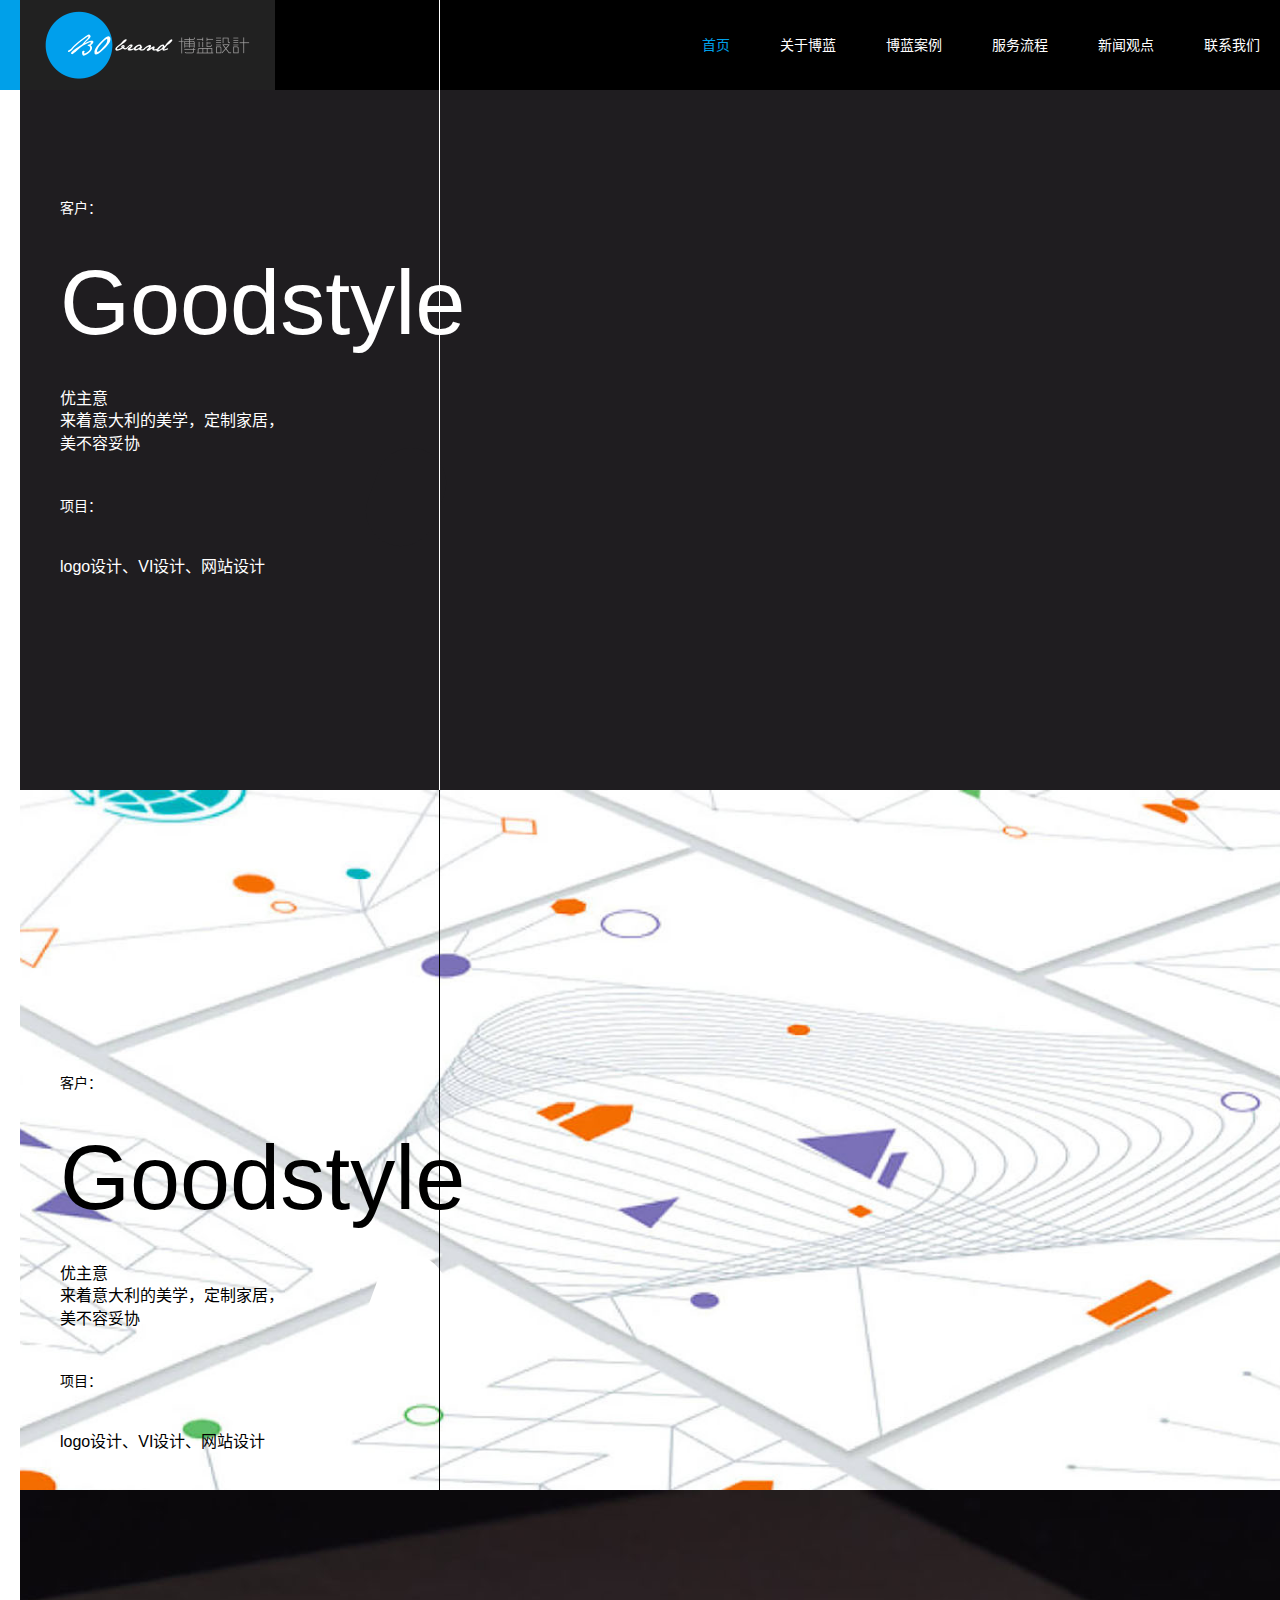
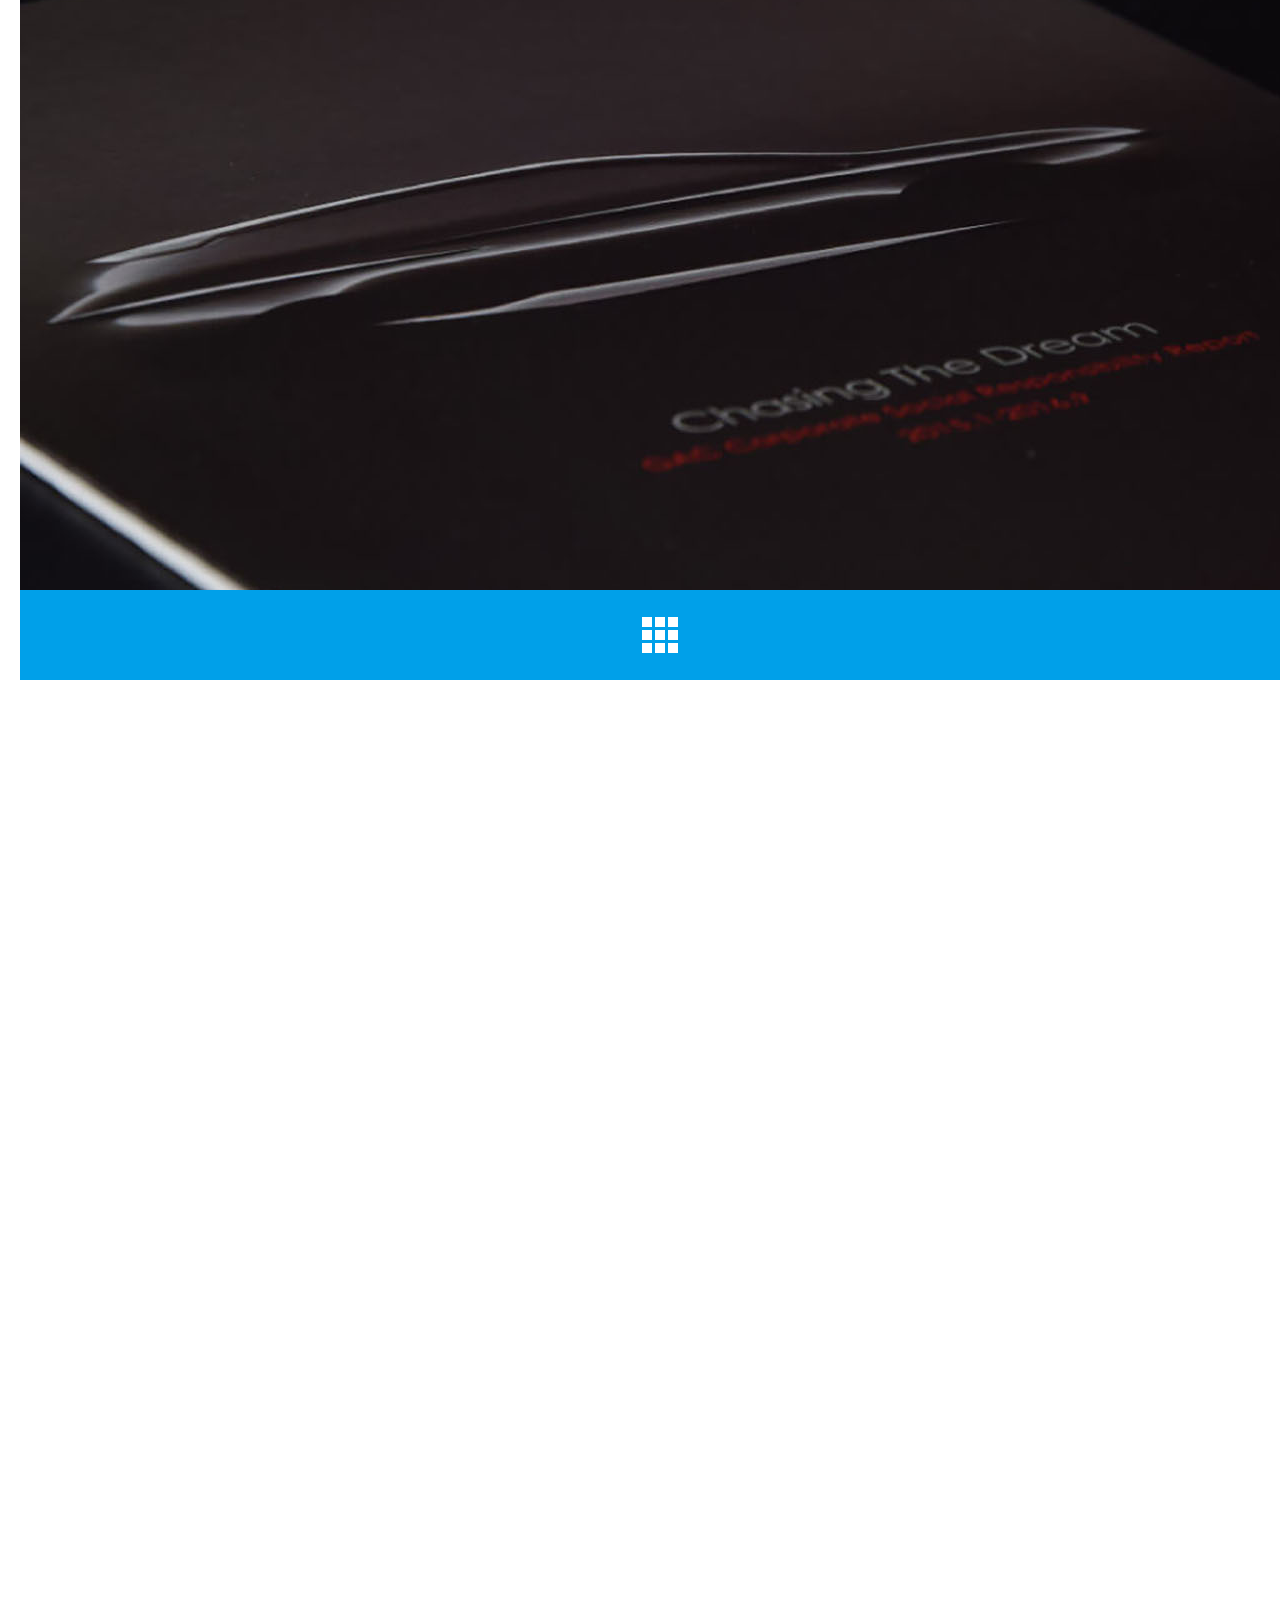
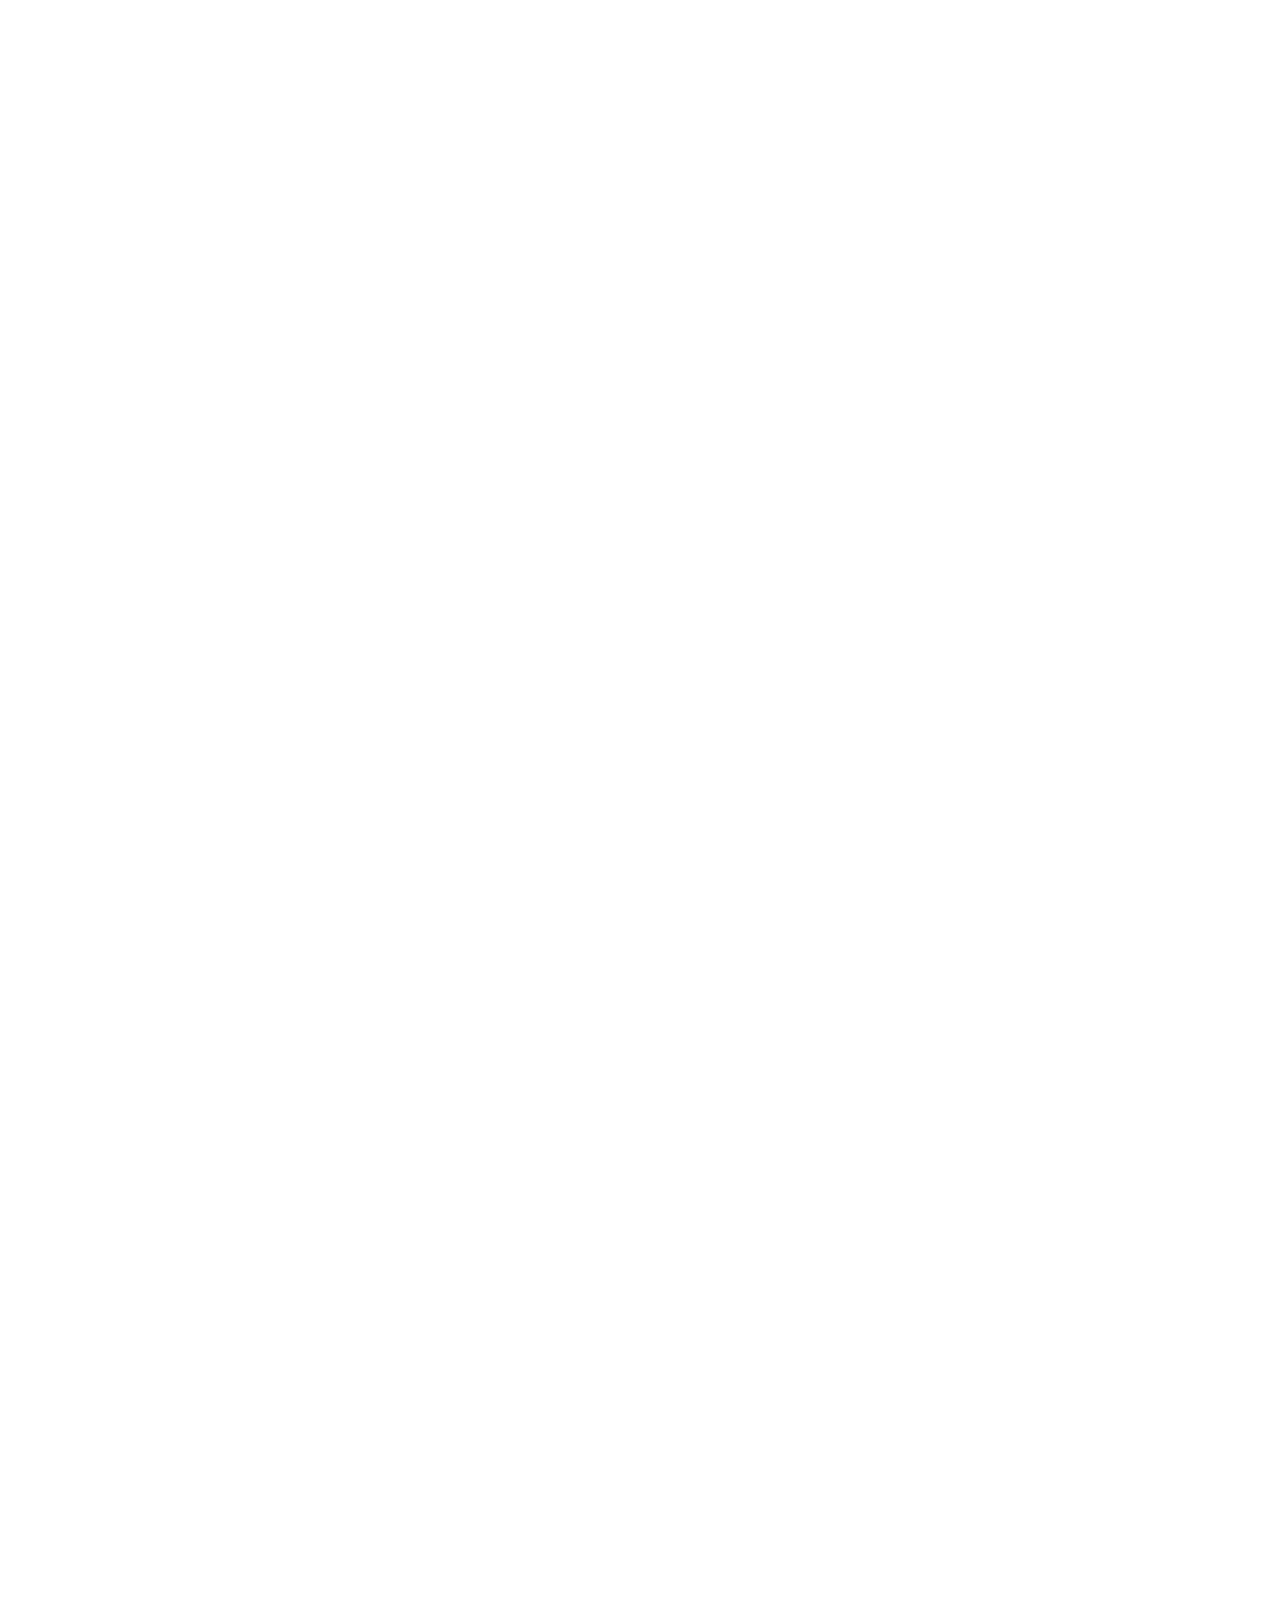
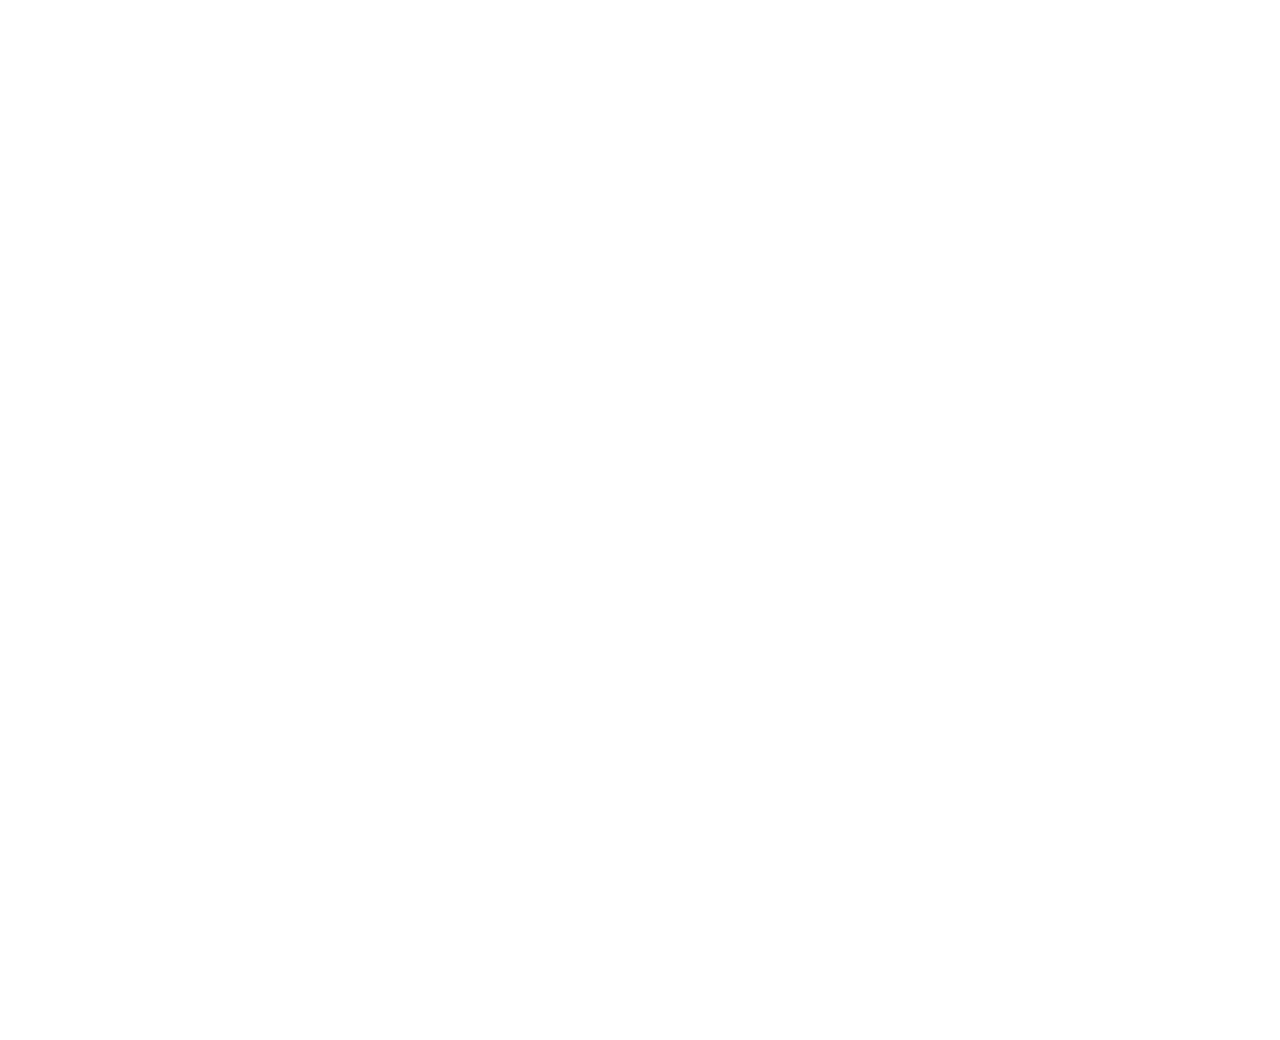
==== commit f7724e0b: "首页效果调整" ====
--- a/index.html
+++ b/index.html
@@ -55,7 +55,7 @@
             <!-- /.navbar-collapse -->
             <!-- /.container-fluid -->
         </nav>
-        <div class="banner-layer bl-1 wow fadeInUp">
+        <div class="banner-layer bl-1">
             <div class="img-bg"> </div>
             <div class="b-text">
                 <p>客户：</p>
@@ -68,7 +68,7 @@
                 <p class="text-f16">logo设计、VI设计、网站设计</p>
                 <a href="" class="more "><span>了解更多</span></a> </div>
         </div>
-        <div class="banner-layer bl-2 wow fadeInUp">
+        <div class="banner-layer bl-2">
             <div class="img-bg"> </div>
             <div class="b-text">
                 <p>客户：</p>
@@ -81,7 +81,7 @@
                 <p class="text-f16">logo设计、VI设计、网站设计</p>
                 <a href="" class="more "><span>了解更多</span></a> </div>
         </div>
-        <div class="banner-layer bl-3 wow fadeInUp">
+        <div class="banner-layer bl-3 ">
             <div class="img-bg"> </div>
             <div class="b-text">
                 <p>客户：</p>
@@ -94,9 +94,9 @@
                 <p class="text-f16">logo设计、VI设计、网站设计</p>
                 <a href="" class="more "><span>了解更多</span></a> </div>
         </div>
-        <a href="" class="banner-more wow fadeInUp"> <span class="icon"></span> <span class="text">全部案例</span> </a>
-        <div class="business clearfix">
-            <div class="img pull-left wow fadeIn">
+        <a href="" class="banner-more"> <span class="icon"></span> <span class="text">全部案例</span> </a>
+        <div class="business clearfix wow fadeInUp">
+            <div class="img pull-left ">
                 <div class="swiper-container">
                     <div class="swiper-wrapper">
                         <div class="swiper-slide"><img src="images/i-img01.jpg" width="100%" alt=""></div>
@@ -108,25 +108,25 @@
                 <div class="t"><span class="en">Better through</span><span class="ch">趣味。</span></div>
             </div>
             <ul class="list-unstyled pull-right">
-                <li class="wow fadeInRight">
+                <li>
                     <a href="">
                         <div class="name"><span class="en">logo</span><span class="ch">标识设计</span></div>
                         <div class="more">了解更多</div>
                     </a>
                 </li>
-                <li class="wow fadeInRight" data-wow-delay="0.4s">
+                <li>
                     <a href="">
                         <div class="name"><span class="en">VIS</span><span class="ch">品牌形象</span></div>
                         <div class="more">了解更多</div>
                     </a>
                 </li>
-                <li class="wow fadeInRight" data-wow-delay="0.8s">
+                <li>
                     <a href="">
                         <div class="name"><span class="en">PA</span><span class="ch">宣传图册</span></div>
                         <div class="more">了解更多</div>
                     </a>
                 </li>
-                <li class="wow fadeInRight" data-wow-delay="1.2s">
+                <li>
                     <a href="">
                         <div class="name"><span class="en">Web</span><span class="ch">互动传播</span></div>
                         <div class="more">了解更多</div>
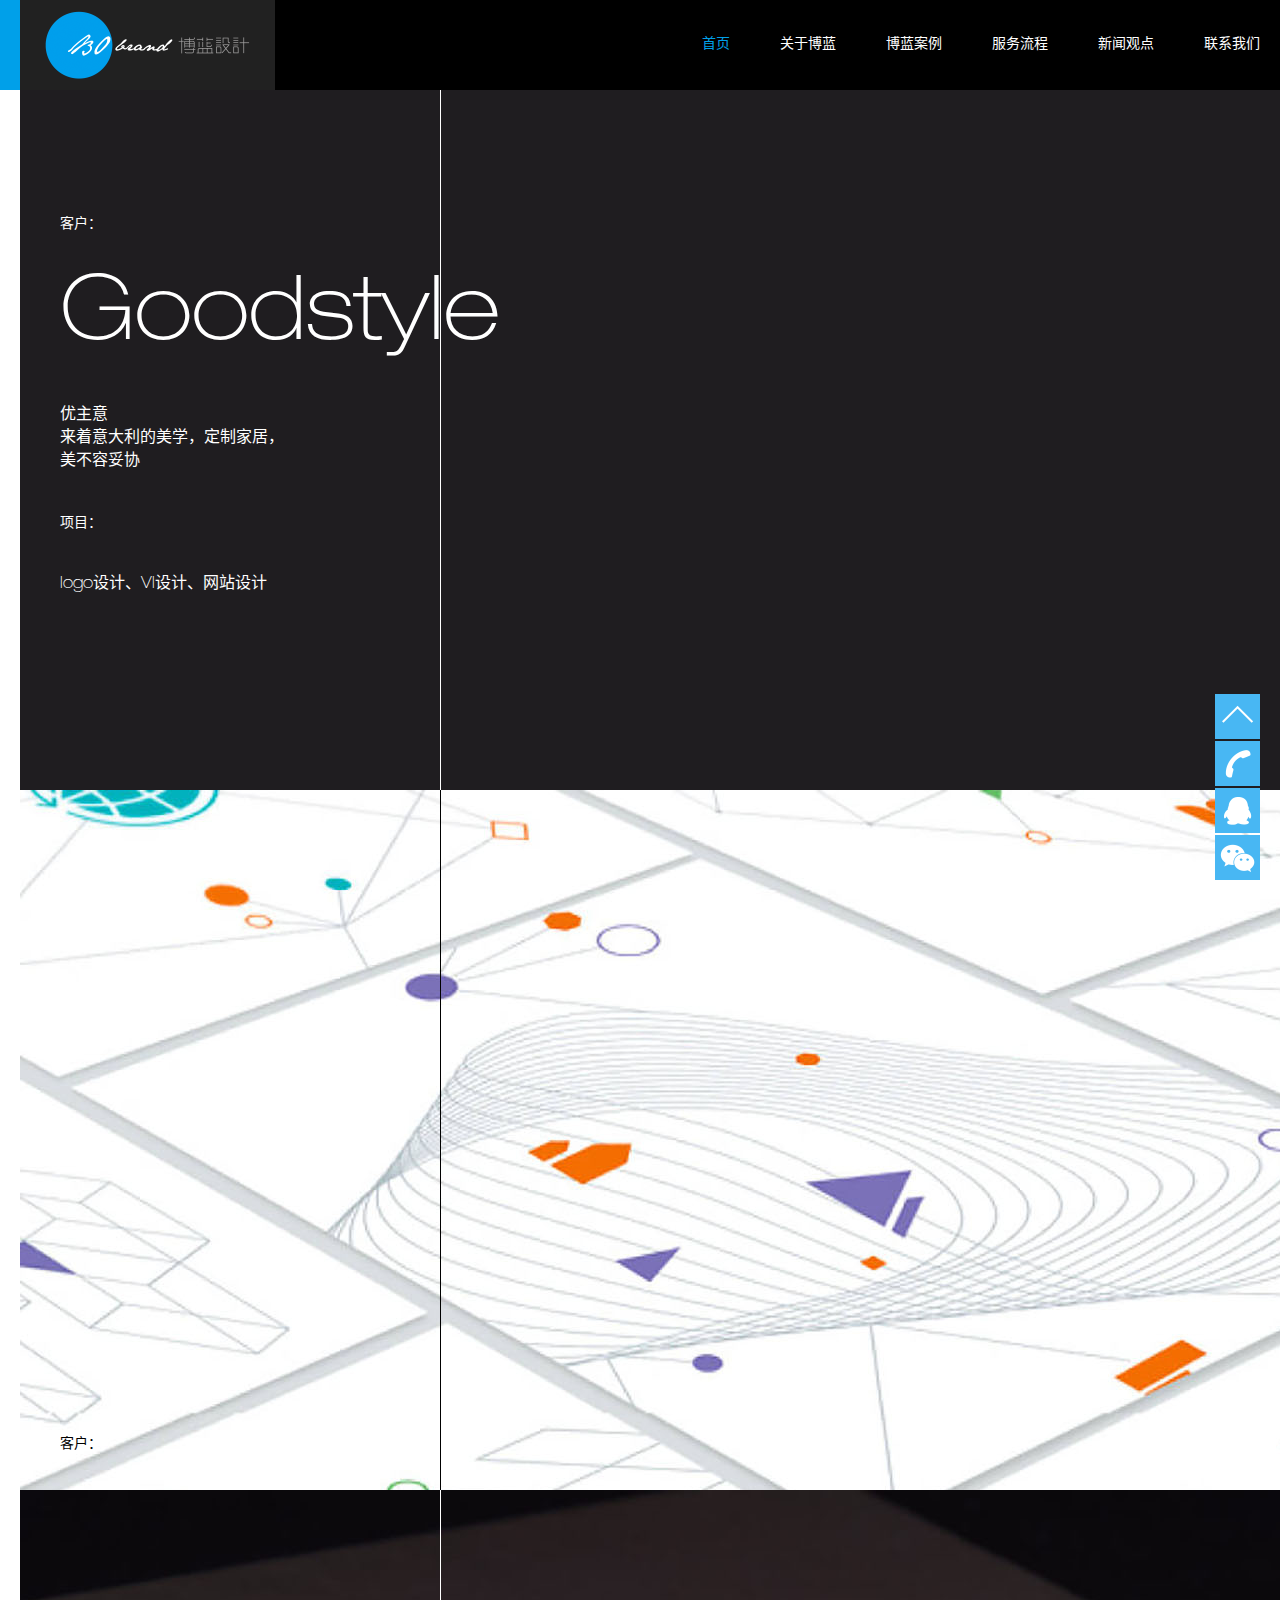
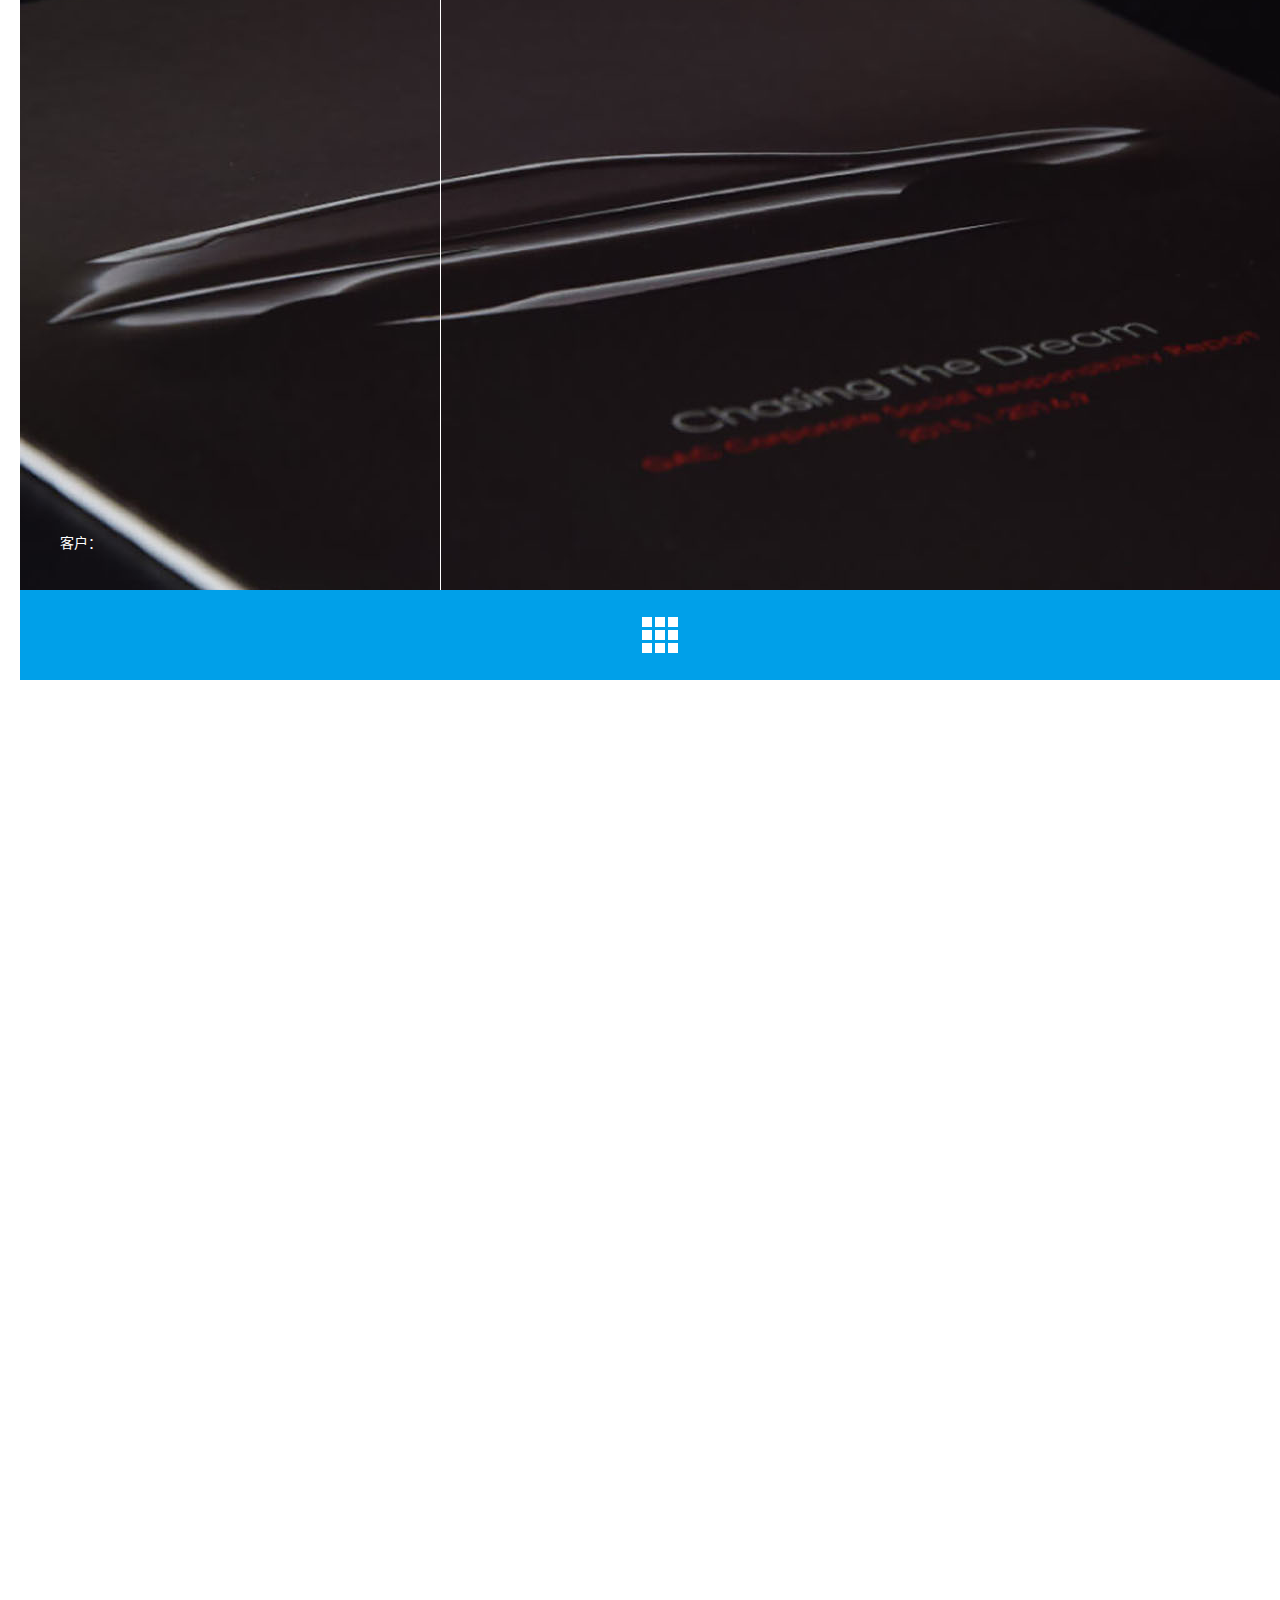
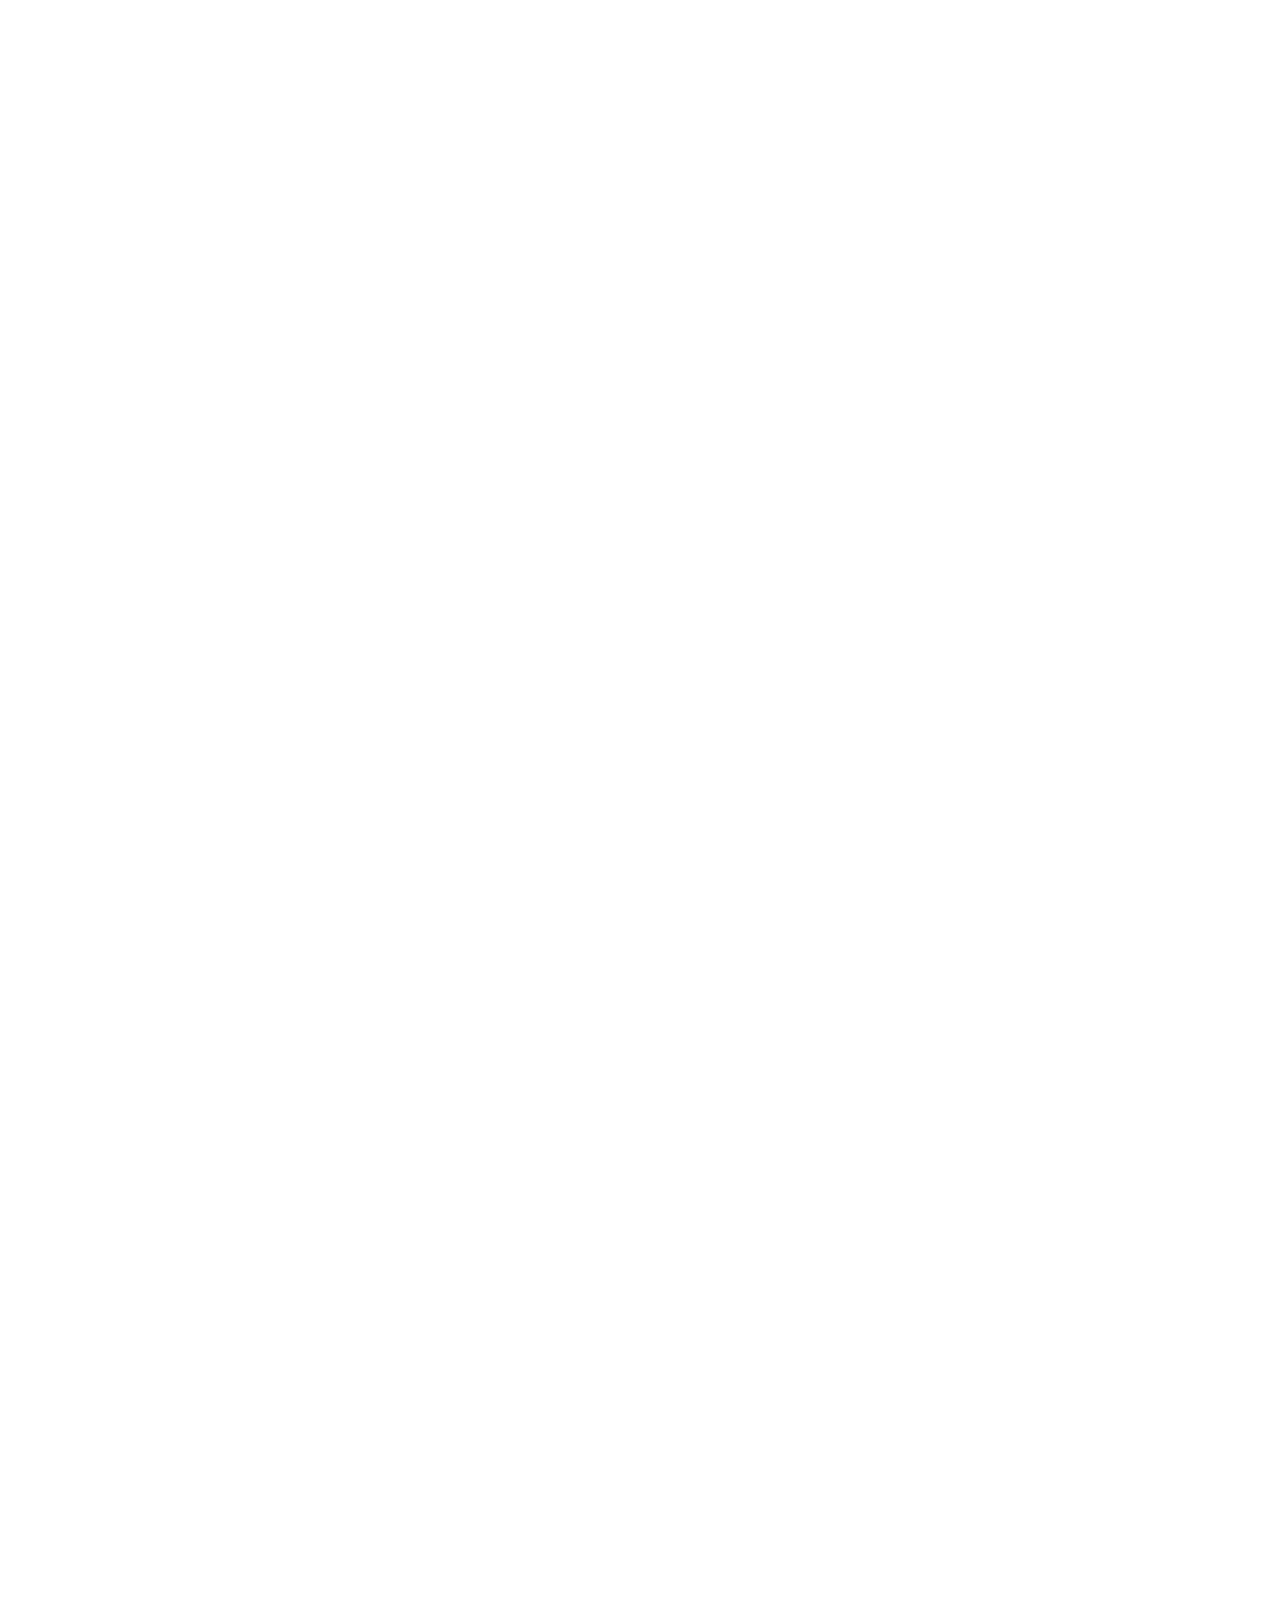
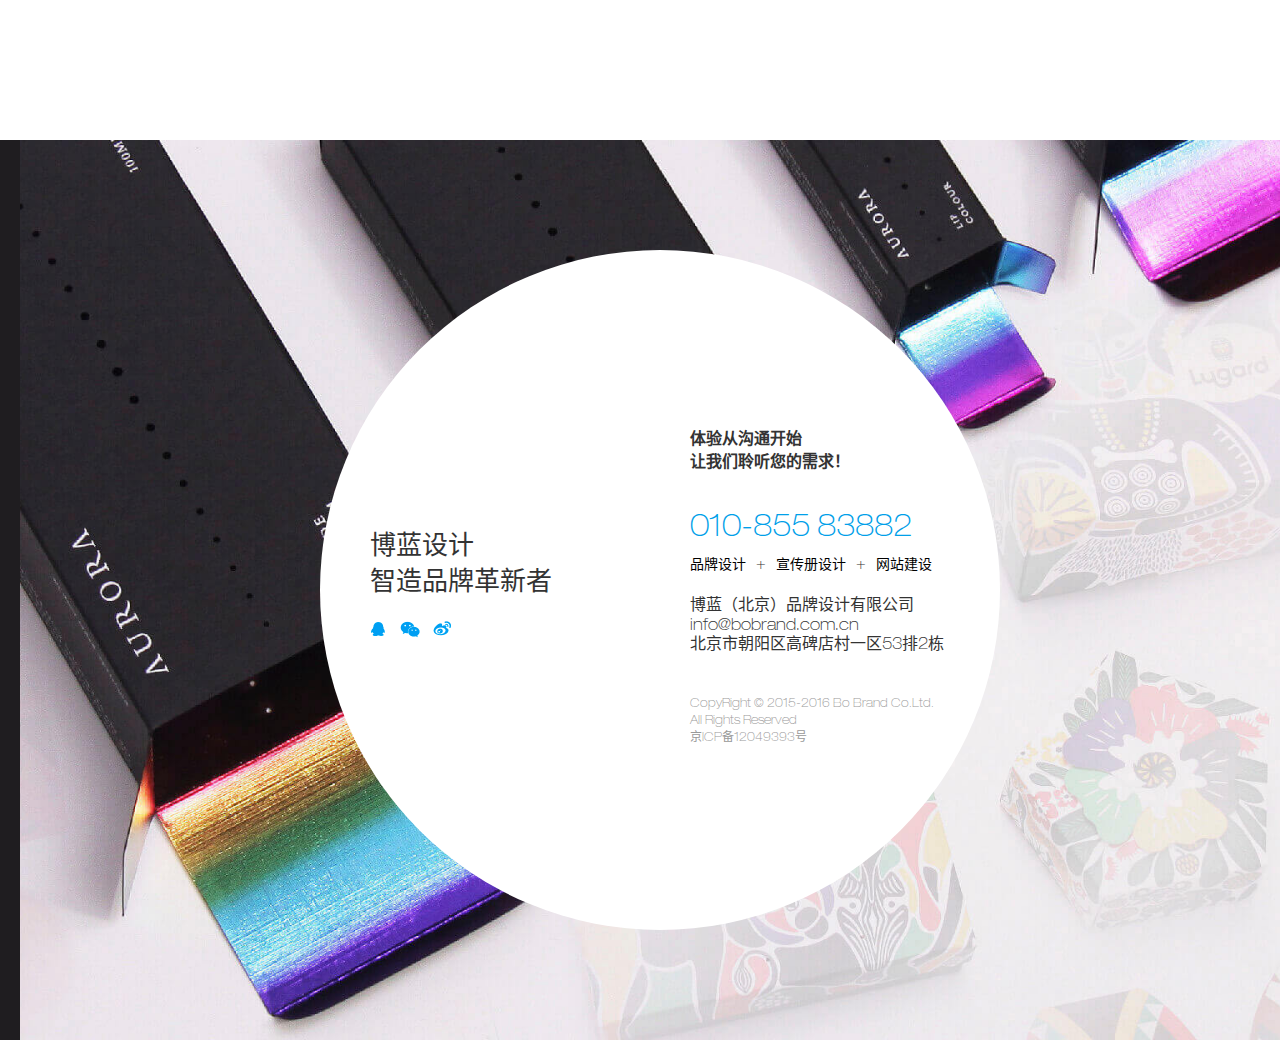
==== commit 39413e49: "首页效果完成" ====
--- a/index.html
+++ b/index.html
@@ -56,44 +56,66 @@
             <!-- /.container-fluid -->
         </nav>
         <div class="banner-layer bl-1">
-            <div class="img-bg"> </div>
+            <div class="img-bg"></div>
             <div class="b-text">
-                <p>客户：</p>
-                <p class="big">Goodstyle</p>
-                <p class="phone-big">Goodstyle 优主意</p>
-                <p class="text-f16">优主意
-                    <br> 来着意大利的美学，定制家居，
-                    <br> 美不容妥协 </p>
-                <p>项目：</p>
-                <p class="text-f16">logo设计、VI设计、网站设计</p>
+                <div class="text">
+                    <p>客户：</p>
+                    <p class="big">Goodstyle</p>
+                    <p class="phone-big">Goodstyle 优主意</p>
+                    <p class="text-f16">优主意
+                        <br> 来着意大利的美学，定制家居，
+                        <br> 美不容妥协 </p>
+                    <p>项目：</p>
+                    <p class="text-f16">logo设计、VI设计、网站设计</p>
+                </div>
+                <span class="line">
+                    <i class="t"></i>
+                    <i class="b"></i>
+                </span>
+                <a href="" class="more"><span>了解更多</span></a>
+            </div>
+        </div>
+        <div class="bl-block-1"></div>
+        <div class="banner-layer bl-2">
+            <div class="img-bg"></div>
+            <div class="b-text">
+                <div class="text">
+                    <p>客户：</p>
+                    <p class="big">Goodstyle</p>
+                    <p class="phone-big">Goodstyle 优主意</p>
+                    <p class="text-f16">优主意
+                        <br> 来着意大利的美学，定制家居，
+                        <br> 美不容妥协 </p>
+                    <p>项目：</p>
+                    <p class="text-f16">logo设计、VI设计、网站设计</p>
+                </div>
+                <span class="line">
+                    <i class="t"></i>
+                    <i class="b"></i>
+                </span>
                 <a href="" class="more "><span>了解更多</span></a> </div>
         </div>
-        <div class="banner-layer bl-2">
-            <div class="img-bg"> </div>
+        <div class="bl-block-1"></div>
+        <div class="banner-layer bl-3 ">
+            <div class="img-bg"></div>
             <div class="b-text">
-                <p>客户：</p>
-                <p class="big">Goodstyle</p>
-                <p class="phone-big">Goodstyle 优主意</p>
-                <p class="text-f16">优主意
-                    <br> 来着意大利的美学，定制家居，
-                    <br> 美不容妥协 </p>
-                <p>项目：</p>
-                <p class="text-f16">logo设计、VI设计、网站设计</p>
+                <div class="text">
+                    <p>客户：</p>
+                    <p class="big">Goodstyle</p>
+                    <p class="phone-big">Goodstyle 优主意</p>
+                    <p class="text-f16">优主意
+                        <br> 来着意大利的美学，定制家居，
+                        <br> 美不容妥协 </p>
+                    <p>项目：</p>
+                    <p class="text-f16">logo设计、VI设计、网站设计</p>
+                </div>
+                <span class="line">
+                    <i class="t"></i>
+                    <i class="b"></i>
+                </span>
                 <a href="" class="more "><span>了解更多</span></a> </div>
         </div>
-        <div class="banner-layer bl-3 ">
-            <div class="img-bg"> </div>
-            <div class="b-text">
-                <p>客户：</p>
-                <p class="big">Goodstyle</p>
-                <p class="phone-big">Goodstyle 优主意</p>
-                <p class="text-f16">优主意
-                    <br> 来着意大利的美学，定制家居，
-                    <br> 美不容妥协 </p>
-                <p>项目：</p>
-                <p class="text-f16">logo设计、VI设计、网站设计</p>
-                <a href="" class="more "><span>了解更多</span></a> </div>
-        </div>
+        <div class="bl-block-1"></div>
         <a href="" class="banner-more"> <span class="icon"></span> <span class="text">全部案例</span> </a>
         <div class="business clearfix wow fadeInUp">
             <div class="img pull-left ">
@@ -111,25 +133,25 @@
                 <li>
                     <a href="">
                         <div class="name"><span class="en">logo</span><span class="ch">标识设计</span></div>
-                        <div class="more">了解更多</div>
+                        <div class="more more-ani">了解更多</div>
                     </a>
                 </li>
                 <li>
                     <a href="">
                         <div class="name"><span class="en">VIS</span><span class="ch">品牌形象</span></div>
-                        <div class="more">了解更多</div>
+                        <div class="more more-ani">了解更多</div>
                     </a>
                 </li>
                 <li>
                     <a href="">
                         <div class="name"><span class="en">PA</span><span class="ch">宣传图册</span></div>
-                        <div class="more">了解更多</div>
+                        <div class="more more-ani">了解更多</div>
                     </a>
                 </li>
                 <li>
                     <a href="">
                         <div class="name"><span class="en">Web</span><span class="ch">互动传播</span></div>
-                        <div class="more">了解更多</div>
+                        <div class="more more-ani">了解更多</div>
                     </a>
                 </li>
             </ul>
@@ -185,7 +207,7 @@
             </div>
         </div>
         <div class="clearfix news-layer">
-            <div class="news pull-left wow fadeInUp" >
+            <div class="news pull-left wow fadeInUp">
                 <a href="">
                     <div class="img"><img src="images/i-img02.jpg" width="100%" alt=""></div>
                     <h4>新闻</h4>
@@ -203,12 +225,12 @@
             </div>
         </div>
     </div>
-    <div class="footer wow fadeInUp">
+    <div class="footer ">
         <div class="footer-wrap">
-            <div class="footer-content wow flipInY" data-wow-duration="1s" data-wow-delay="0.8s">
+            <div class="footer-content" data-wow-duration="1s" data-wow-delay="0.8s">
                 <div class="left pull-left">
                     <h3>博蓝设计<br>
-					智造品牌革新者</h3>
+                    智造品牌革新者</h3>
                     <div class="share">
                         <a href="" class="qq"></a>
                         <a href="" class="wx"></a>
@@ -217,7 +239,7 @@
                 </div>
                 <div class="right pull-right">
                     <p class="p1"><b>体验从沟通开始<br>
-					让我们聆听您的需求！</b></p>
+                    让我们聆听您的需求！</b></p>
                     <p class="tel">010-855 83882 </p>
                     <p class="links"><a href="">品牌设计</a>+<a href=""> 宣传册设计</a>+<a href="">网站建设</a></p>
                     <p class="name">博蓝（北京）品牌设计有限公司</p>
@@ -231,6 +253,35 @@
             </div>
         </div>
         <div class="footer-friends"> <span>北京VI设计公司</span> <span>北京标志设计</span> <span>北京LOGO设计</span> <span>VI设计公司</span> <span>北京画册设计</span> <span>北京商标设计</span> <span>品牌策划</span> <span>包装设计</span> <span>展示设计</span> <span>专卖店设计</span> <span>广告设计</span> <span>平面设计</span> <span>企业形象设计</span> <span>网站设计</span> <span>北京网站设计公司</span> <span>网站建设</span> <span>导视设计</span> </div>
+    </div>
+    <div class="common-aside">
+        <a class="endTop"></a>
+        <a class="tel">
+            <div class="hide-box">
+                <div class="wrap">
+                    <p>电话咨询</p>
+                    <p>010-85583882</p>
+                    <p>
+                        <input type="text" name="" placeholder="请输入您的电话" id="">
+                        <button>免费通话</button>
+                    </p>
+                </div>
+            </div>
+        </a>
+        <a class="qq">
+            <div class="hide-box">
+            <div class="wrap">
+                QQ在线咨询
+                </div>
+            </div>
+        </a>
+        <a class="wx">
+            <div class="hide-box">
+                <div class="wrap">
+                    <img src="images/ewm.png" width="100%" alt="">
+                </div>
+            </div>
+        </a>
     </div>
     <script type="text/javascript" src="js/jquery-1.11.2.min.js"></script>
     <script type="text/javascript" src="js/bootstrap.min.js"></script>
--- a/css/common.css
+++ b/css/common.css
@@ -1,14 +1,16 @@
 @charset "utf-8";
 /* CSS Document */
-body{font-family:'microsoft yahei',Verdana, Geneva, sans-serif;}
+body{font-family:'HELVETICANEUELTPRO-THEX','arial','microsoft yahei',Verdana, Geneva, sans-serif;}
 .clearFix{zoom:1;}
 .clearFix:after{clear:both;display:table;box-sizing:border-box;}
+@font-face { font-weight: 400; font-style: normal; font-family: HELVETICANEUELTPRO-THEX; src: url(../fonts/HELVETICANEUELTPRO-THEX.OTF) }
+
 
 a:hover{text-decoration:none;}
 .bl-container{width:1320px;padding:0 20px;min-height:1000px;padding-top: 90px;position: relative;}
 .nav-block,
 .navbar{position: absolute;z-index: 6;top: 0;width: 1280px;height: 90px;border-width:0;background:#000000;border-radius:0;margin-bottom:0;}
-.navbar:after{content: '';position: absolute;left: 420px;top: 0;bottom: 0;display: block;margin-left: -1px;border-left: 1px solid #fff;}
+.navbar:after{display: none;content: '';position: absolute;left: 420px;top: 0;bottom: 0;margin-left: -1px;border-left: 1px solid #fff;}
 /*.navbar.navDown{position: fixed;z-index: 2;opacity:1;-webkit-animation: navDown 0.4s forwards;animation: navDown 0.4s forwards;}
 .navbar.navUp{position: fixed;z-index: 2;opacity:1;-webkit-animation: navUp 0.4s forwards;animation: navUp 0.4s forwards;}
 */
@@ -42,9 +44,9 @@
 .footer-content .left .share a.wx{background-position: 0 -212px;}
 .footer-content .left .share a.sina{background-position: 0 -248px;}
 
-.footer-content .right{padding:180px 50px 0 30px;font-size:16px;}
+.footer-content .right{padding:180px 50px 0 30px;font-size:16px;font-family:'HELVETICANEUELTPRO-THEX','arial';}
 .footer-content .right .p1{margin-bottom: 40px;}
-.footer-content .right .tel{color:#00a0e9;font-size:30px;line-height:1em;}
+.footer-content .right .tel{color:#00a0e9;font-size:30px;line-height:1em;font-family:'HELVETICANEUELTPRO-THEX','arial';}
 .footer-content .right .links{margin-left:-10px;margin-bottom:20px;}
 .footer-content .right .links a{font-size:14px;color:#000;display:inline-block;padding:0 10px;}
 .footer-content .right .links a:hover{text-decoration: none;color: #00a0e9;}
@@ -55,7 +57,38 @@
 .footer-friends{display: none;width: 1280px;margin: 0 auto;padding: 20px 0;font-size: 12px;color: #999;text-align: center;}
 .footer-friends span{display: inline-block;padding: 0 4px;}
 
+.more-ani{position: relative;overflow: hidden;border-color: #000;-webkit-transition: all .5s; -o-transition: all .5s; transition: all .5s;}
+.more-ani:before,
+.more-ani:after{-webkit-transition: all .5s; -o-transition: all .5s; transition: all .5s;position: absolute;visibility: hidden;content: '';width: 100%;border-top: 1px solid #000;left: 0;}
+.more-ani:before{margin-left:-100%;}
+.more-ani:after{bottom: 0;margin-left: 100%;}
+.more-ani:hover{border-color: #00a0e9 !important;color: #00a0e9 !important;;}
+.more-ani:hover:before,
+.more-ani:hover:after{border-color: #00a0e9;visibility: visible;margin-left: 0;}
 
+.common-aside{position: fixed;z-index: 10;right: 20px;bottom: 20px;width: 45px;}
+.common-aside a{cursor:pointer;display: block;margin-top: 2px;width: 45px;height: 45px;background: #48b7f3;background-image:url('../images/css-spd.png');}
+.common-aside a.endTop{background-position: -206px -343px;}
+.common-aside a.tel{background-position: -202px -487px;}
+.common-aside a.qq{background-position: -204px -416px;}
+.common-aside a.wx{background-position:-207px -557px;}
+.common-aside a:hover{background-color: #000;}
+.common-aside a.qq{position: relative;}
+.common-aside .hide-box{margin-right: 20px;opacity: 0;visibility:hidden;position: absolute;z-index: 1;top: 2px;right: 45px;padding-right: 2px;
+-webkit-transition: all .5s;
+-o-transition: all .5s;
+transition: all .5s;}
+.common-aside .hide-box .wrap{background: #000;width: 234px;height: 186px}
+.common-aside .tel .hide-box {width: auto;z-index: 2;}
+.common-aside .tel .hide-box .wrap{color: #00a0e9;padding: 40px 20px 0;}
+.common-aside .tel .hide-box input[type="text"]{width: 120px;outline: none;}
+.common-aside .tel .hide-box p:nth-child(2){font-size: 25px;}
+.common-aside .tel .hide-box button{background: none;border: 0;color: #fff;outline: none;line-height: 26px;}
+.common-aside .qq .hide-box {width: auto;top: 0;z-index: 3;}
+.common-aside .qq .hide-box .wrap{top: 0;height: 45px;line-height: 45px;text-align: center;color: #fff;}
+.common-aside .wx .hide-box .wrap{width: 186px;padding: 20px;}
+
+.common-aside a:hover .hide-box{margin-right: 0;visibility:visible;opacity: 1;margin-left: 0;}
 @keyframes navDown{
 	0%{top:-90px;}
 	100%{top:0;}
--- a/css/index.css
+++ b/css/index.css
@@ -2,17 +2,27 @@
 /* CSS Document */
 a{-webkit-transition:all 0.5s;transition:all 0.5s;}
 .index-container{}
-.banner-layer{height:700px;}
-
-.banner-layer{position:relative;overflow:hidden;}
-.banner-layer .img-bg{position:absolute;top:0;right:0;bottom:0;left:0;}
-.banner-layer .b-text{position:absolute;top:0;bottom:0;left:0;border-right:1px solid #fff;font-size:14px;color:#fff;width:420px;padding:310px 0 0 40px;
+
+.banner-layer{height:700px;overflow: hidden;position: relative;}
+.bl-block-1,
+.bl-block-2,
+.bl-block-3{position: relative;z-index: 2;width: 1280px;margin: 0 auto;position: relative;}
+.bl-block-1:before{content: '';position: absolute;top: 0;bottom: 0;left:420px;border-right: 1px solid #fff;}
+.bl-block-1{background: #1f1d20;}
+.banner-layer .img-bg{z-index: 1;width: 1280px;height: 700px;overflow: hidden;position: absolute;}
+.banner-layer .b-text{position: relative;z-index: 2;font-size:14px;color:#fff;width:420px;height: 3500px;padding:0 0 0 40px;
 /*-webkit-transition:all 1s;
 transition:all 1s;
 opacity:0;*/
 }
-.banner-layer .b-text .big{font-size:90px;line-height:1em;font-weight:normal;font-family:'arial';}
-.banner-layer .b-text .more{border-radius:100px;width:100px;height:70px;padding-top:20px;box-sizing:border-box;text-align:center;position:absolute;top:50%;right:0;background:#1f1d20;margin:100px -50px 0 0;font-size:20px;color:#fff;
+.banner-layer .b-text .text{position: absolute;width: 100%;top: 25%;margin-top: -230px;}
+.banner-layer .b-t-wrap{background: #f00;width: 100%;top: 0;bottom: 0;}
+.banner-layer .b-text .big{font-size:90px;line-height:1em;font-weight:normal;font-family:'HELVETICANEUELTPRO-THEX','arial';}
+.banner-layer .b-text .line{position: absolute;right: 0;top: 0;bottom: 0;}
+.banner-layer .b-text .line .t,
+.banner-layer .b-text .line .b{content: '';position: absolute;right: -1px;border-right: 1px solid #fff;height: 982px;}
+.banner-layer .b-text .line .b{bottom: 0;height:2456px;}
+.banner-layer .b-text .more{border-radius:100px;width:100px;height:70px;padding-top:20px;box-sizing:border-box;text-align:center;position:absolute;top:25%;right:0;margin:100px -50px 0 0;font-size:20px;color:#fff;
 -webkit-transition:all 0.6s;
 transition:all 0.6s;
 -webkit-transform:rotate(-70deg);
@@ -20,11 +30,12 @@
 -webkit-transform-origin:center bottom;
 transform-origin:center bottom;
 }
-.banner-layer .b-text .more span{opacity:0;
+.banner-layer .b-text .more span{
+	opacity: 0;
 -webkit-transition:all 0.6s;
 transition:all 0.6s;
 }
-.banner-layer .b-text .more:after{position:absolute;bottom:-1px;left:50%;content:'';height:1px;width:50%;background:#fff;
+.banner-layer .b-text .more:after{position:absolute;bottom:-1px;left:50%;content:'';height:1px;width:64%;background:#fff;
 -webkit-transform:rotate(-20deg);
 -webkit-transform-origin:left top;
 -webkit-transition:all 0.6s;
@@ -38,14 +49,17 @@
 .banner-layer .b-text p{margin-bottom:40px;}
 
 .bl-1{background:#1f1d20;}
+.bl-1 .img-bg{background-color: #1f1d20;}
 
 .bl-2{}
 .bl-2 .img-bg{background:url(../images/i-bg01.jpg) center 0 no-repeat;}
-.bl-2 .b-text{border-right-color:#000;color:#000;}
-.bl-2 .b-text .more{background:#fff;color:#000; margin-top:120px;}
-.bl-2 .b-text .more:after{background:#000;}
+.bl-2 .b-text{color:#000;}
+.bl-2 .b-text .more{color:#000;}
+.bl-2 .b-text .more:after{background: #000}
+.bl-2 .b-text .line .t,
+.bl-2 .b-text .line .b{border-right-color:#000;}
 .bl-3 .img-bg{background:url(../images/i-bg02.jpg) 0 0 no-repeat;}
-.bl-3 .b-text .more{background:url(../images/i-bg02.jpg) 30% 60% no-repeat;color:#fff; margin-top:120px;}
+.bl-3 .b-text .more{color:#fff;}
 
 .banner-more{background:#00a0e9;height:90px;position:relative;display:block;margin-bottom:135px;}
 .banner-more .icon,
@@ -62,11 +76,11 @@
 .business .img .t{position:absolute;z-index:2;top:15px;left:15px;background:#eceae9;width:80%;font-size:60px;padding:20px 0 100px 20px;box-sizing:border-box;}
 .business .img img{display:block;}
 .business .img .en,
-.business .img .ch{display:block;}
+.business .img .ch{display:block;font-family:'HELVETICANEUELTPRO-THEX','arial';}
 .business ul a{position:relative;display:block;background:#000;text-align:center;width:100%;min-height:160px;color:#fff;font-size:28px;}
 .business ul li:nth-child(2n+1) a{background:#1e1f24;}
 .business ul a .en,
-.business ul a .ch{display:block;}
+.business ul a .ch{display:block;font-family:'HELVETICANEUELTPRO-THEX','arial';}
 .business ul a .more{font-size:12px;}
 .business ul a .name,
 .business ul a .more{position:absolute;top:50%;left:50%;width:160px;height:60px;margin:-30px 0 0 -80px;}
@@ -75,6 +89,7 @@
 .business ul a,
 .business ul a .name,
 .business ul a .more{-webkit-transition:all 0.5s;transition:all 0.5s;}
+.business ul a .more
 .business ul a:hover{background:#00a0e9 !important;}
 .business ul a:hover .name{opacity:0;-webkit-transform:scale(0);transform:scale(0);}
 .business ul a:hover .more{opacity:1;height:60px;margin-top:-30px;line-height:60px;}
@@ -92,7 +107,7 @@
 .about-2 .item .text{opacity:0;position:absolute;top:50%;color:#fff;text-align:center;width:100%;
 -webkit-transition:all 1s 2s;transition:all 1s 2s;
 }
-.about-2 .item .num{font-size:68px;line-height:1em;margin-top:-80px;}
+.about-2 .item .num{font-size:68px;line-height:1em;margin-top:-80px;font-family:'HELVETICANEUELTPRO-THEX';}
 .about-2 .item .text{position:absolute;margin-top:20px;font-size:30px;}
 .about-2 .item .line{background:#00a0e9;width:40px;height:1px;left:50%;margin-left:-20px;margin-top:4px;}
 .about-2 .item-2,
@@ -147,13 +162,24 @@
 	100%{margin-left:230px;}
 }
 .partner{height: 580px;overflow: hidden;}
-.partner .swiper-container{padding:100px 80px;margin:0 -20px;}
+.partner .swiper-container{padding:100px 80px;}
 .partner .swiper-slide a{display:block;margin:30px 0;}
-.partner .swiper-slide img{display:block;}
+.partner .swiper-slide img{display:block;-webkit-transition: all .5s; -o-transition: all .5s; transition: all .5s;}
+.partner .swiper-slide img:hover{box-shadow: 0 8px 20px 0px rgba(0,0,0,.2);}
 .partner .swiper-button-prev, 
-.partner .swiper-button-next{width:60px;background:none;line-height:44px;border-bottom:1px solid #000;}
+.partner .swiper-button-next{width: auto;background:none;line-height:20px;height: 20px;border-bottom:1px solid #000;-webkit-transition: all .5s; -o-transition: all .5s; transition: all .5s;}
 .partner .swiper-button-prev{left:0;text-align:right;}
 .partner .swiper-button-next{right:0;}
+.partner .swiper-button-prev{padding-left: 2em;}
+.partner .swiper-button-prev:before{-webkit-transition: all .5s; -o-transition: all .5s; transition: all .5s;position: absolute;content: '';left: 0;bottom: 0;height: 0px;border-left: 1px solid #000; -webkit-transform-origin: left bottom; -moz-transform-origin: left bottom; -ms-transform-origin: left bottom; -o-transform-origin: left bottom; transform-origin: left bottom; -webkit-transform: rotate(45deg); -ms-transform: rotate(45deg); -o-transform: rotate(45deg); transform: rotate(45deg);}
+.partner .swiper-button-prev:hover:before{border-color: #00a0e9;height: 6px;}
+.partner .swiper-button-prev:hover{color: #00a0e9;border-color: #00a0e9;padding-left: .5em;padding-right: 1.5em;}
+.partner .swiper-button-next{padding-right: 2em;text-align: left;-webkit-transition: all .5s; -o-transition: all .5s; transition: all .5s;}
+.partner .swiper-button-next:hover{color: #00a0e9;border-color: #00a0e9;padding-left: 1.5em;padding-right: .5em;}
+.partner .swiper-button-next:before{-webkit-transition: all .5s; -o-transition: all .5s; transition: all .5s;position: absolute;content: '';right: 0;bottom: 0;height: 0px;border-left: 1px solid #000; -webkit-transform-origin: left bottom; -moz-transform-origin: left bottom; -ms-transform-origin: left bottom; -o-transform-origin: left bottom; transform-origin: left bottom; -webkit-transform: rotate(-45deg); -ms-transform: rotate(-45deg); -o-transform: rotate(-45deg); transform: rotate(-45deg);}
+.partner .swiper-button-next:hover:before{border-color: #00a0e9;height: 6px;}
+
+
 .news-layer{margin-bottom:100px;}
 .news {width:50%;}
 .news .img{width:100%;height:320px;overflow:hidden;}
@@ -169,7 +195,7 @@
 
 .banner-layer .b-text .phone-big{display: none;}
 @media screen and (max-width:1024px){
-	
+	.banner-layer .img-bg{width: 100%;}
 	.business ul a{min-height: 125px;}
 	.about-2{overflow: hidden;}
 	.partner .swiper-container{padding: 70px 0;}
@@ -217,6 +243,7 @@
 	}
 	.banner-layer .b-text .more span,
 	.banner-layer .b-text .more:after{display: none;}
+	.banner-layer .b-text .text{position: relative;margin: 0;}
 	.banner-more .icon{display: none;}
 	.banner-more{height: auto;text-align: center;text-align: center;padding: 20px 0;margin: 0;}
 	.banner-more .text{margin: 0;left: 0;font-size: 16px;position: static;margin: 0;width: auto;border-width: 0;-webkit-transform: scale(1);
